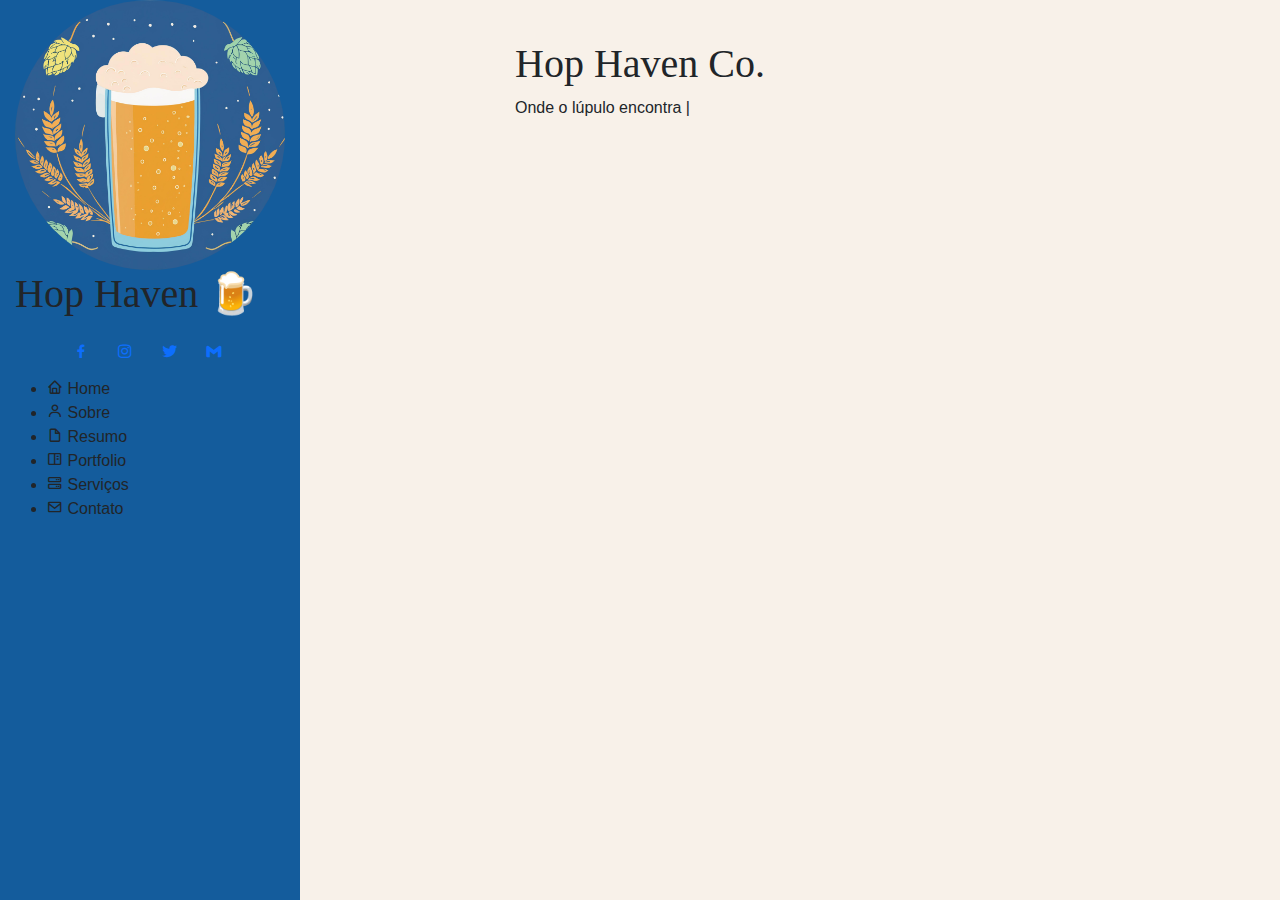
==== index.html @ d839ca3f "add main" ====
<!DOCTYPE html>
<html lang="en">
<head>
    <meta charset="UTF-8">
    <meta name="viewport" content="width=device-width, initial-scale=1.0">

    <link rel="stylesheet" href="css/style.css">

        
    <link rel="stylesheet" href="bootstrap/aos/aos.css">
    <link rel="stylesheet" href="bootstrap/bootstrap/css/bootstrap.min.css">
    <link rel="stylesheet" href="bootstrap/bootstrap-icons/bootstrap-icons.css">
    <link rel="stylesheet" href="bootstrap/aos/aos.css">
    <link rel="stylesheet" href="bootstrap/boxicons/css/boxicons.min.css">
    <link rel="stylesheet" href="bootstrap/glightbox/css/glightbox.min.css">
    <link rel="stylesheet" href="bootstrap/swiper/swiper-bundle.min.css">

    <link rel="stylesheet" href="https://cdn.jsdelivr.net/npm/bootstrap-icons@1.11.3/font/bootstrap-icons.min.css">
    <link rel="stylesheet" href="css/style.css">

    <title>Hop Haven</title>
    
</head>
<body>

    <ul>
        <i class="bi bi-list mobile-nav-toggle d-x1-none"></i>
    </ul>

    <header id="header">
        <div class="d-flex flex-column">
            <div class="profile">
                <a href="#home">
                    <img class="img-fluid rounded-circle" src="img/logo2.jpg" alt="Meu logo">
                </a>
                
                <h1 class="title"> <!-- <a href="index.html"></a> -->
                        Hop Haven 🍺
                </h1>

                <div class="social-links mt-3 text-center">

                    <a class="#" href="" class="facebook" target="_blank">
                        <i class="bx bxl-facebook"></i>
                    </a>
                    
                    <a class="#" href="" class="instagram" target="_blank">
                        <i class="bx bxl-instagram"></i>
                    </a>

                    <a class="#" href="" class="twitter" target="_blank">
                        <i class="bx bxl-twitter"></i>
                    </a>
                    
                    <a class="#" href="" class="linkedin" target="_blank">
                        <i class="bx bxl-gmail"></i>
                    </a>
                </div>
            </div>

            <div  id="navbar" class="nav-menu navbar">
                <ul>
                    <li>
                        <a href="#home" class="nav-link scrollto active">
                            <i class="bx bx-home"></i>
                            <span>Home</span>
                        </a>
                    </li>

                    <li>
                        <a href="#about" class="nav-link scrollto">
                            <i class="bx bx-user"></i>
                            <span>Sobre</span>
                        </a>
                    </li>

                    <li>
                        <a href="#resumo" class="nav-link scrollto">
                            <i class="bx bx-file-blank"></i>
                            <span>Resumo</span>
                        </a>
                    </li>

                    <li>
                        <a href="portfolio" class="nav-link scrollto">
                            <i class="bx bx-book-content"></i>
                            <span>Portfolio</span>
                        </a>
                    </li>

                    
                    <li>
                        <a href="#services" class="nav-link scrollto">
                            <i class="bx bx-server"></i>
                            <span>Serviços</span>
                        </a>
                    </li>

                    <li>
                        <a href="#contact" class="nav-link scrollto">
                            <i class="bx bx-envelope"></i>
                            <span>Contato</span>
                        </a>
                    </li>
                </ul>
            </div>
        </div>
    </header> 

    <section id="hero" class="d-flex flex-column justify-content-center align-items-center">
        <div class="hero-container" data-aos="fade-ind">
            <h1> Hop Haven Co. </h1>
            <p> Onde o lúpulo encontra 
                <span class="typed" data-typed-items="seu santuário.">

                </span>
            </p>
        </div>
    </section>

    <main id="main">

    </main>

    <footer id="footer">

    </footer>

    <!-- End Header -->

       <!--  <p class="">Bem-vindo à Hop Haven Co.!

            Somos apaixonados por cerveja e pelo mundo do lúpulo. Na HopHaven, dedicamos nossos esforços a criar um santuário para os amantes da cerveja, um lugar onde a arte da fabricação de cerveja se encontra com a paixão pela qualidade e sabor.
            
            Em nossa jornada, buscamos incessantemente a excelência, desde a seleção dos melhores lúpulos até a cuidadosa elaboração de cada lote de cerveja. Nosso compromisso com a qualidade é refletido em cada gole de nossas cervejas artesanais.
            
            Na HopHave, não somos apenas uma cervejaria; somos uma comunidade de entusiastas que compartilham a mesma visão: criar experiências sensoriais únicas através de sabores ricos e nuances complexas.
            
            Junte-se a nós nesta jornada cervejeira e descubra um refúgio onde a qualidade é nossa prioridade, a paixão é nossa força motriz e o lúpulo é rei.
            
            HopHaven Co. - Onde o lúpulo encontra seu santuário.
        </p>
 -->
    
</body>

<script src="bootstrap/aos/aos.js"></script>
<script src="bootstrap/bootstrap/js/bootstrap.bundle.min.js"></script>
<script src="bootstrap/glightbox/js/glightbox.min.js"></script>
<script src="bootstrap/isotope-layout/isotope.pkgd.min.js"></script>
<script src="bootstrap/purecounter/purecounter_vanilla.js"></script>
<script src="bootstrap/swiper/swiper-bundle.min.js"></script>
<script src="bootstrap/typed.js/typed.umd.js"></script>

<script src="js/main.js"></script>

</html>
---- css/style.css ----
:root{
    --menunav: #145c9c;
    --color1: #eb9f2d;
    --color2: #ebc570;
    --color4: #6e999f;
    --color5: #98cec3;
    --text-light: #f8f1e9;
}

body {
    font-family: Arial, Helvetica, sans-serif;
    background-color: var(--text-light);
}

a {
    text-decoration: none;
}

a:hover {
    color: var(t);
    text-decoration: none;
    
}

h1, h2, h3, h4 {
    font-family: 'Times New Roman', Times, serif;
}

#header{
    position: fixed;
    top: 0;
    left: 0;
    bottom: 0;
    width: 300px;
    transition: all ease-in-out 0.5s;
    /* z-index: ; */
    padding: 0 15px;
    background-color: var(--menunav);
    overflow-y: auto;
}

#header .perfil img {
    margin: 15px auto;
    display: block;
    width: 120px;
    border: 2px solid var(--borda-clara);
    box-shadow: 0px 0px 10px 0px var(--sombra-clara); /* sombra */
}
#header .perfil h1 {
    font-size: 24px;
    margin: 25px;
    padding: 0;
    font-weight: 600;
    text-align: center;
    /* font-family: ; */
}
/* Caso coloquem Link no H1 */
#header .profile h1 a, 
#header .profile h1 a:hover {
    /* color: ;
    text-decoration: none; */
}
.profile .social-links i {
    font-size: 18px;
    display: inline-block;
    background: transparent;
    color: var(--texto-claro);
    line-height: 1;
    padding: 8px 0;
    margin-right: 5px;
    border-radius: 50%;
    text-align: center;
    width: 35px;
    height: 35px;
    transition: 0.3s;
    box-shadow: 0px 0px 5px 0px var(--sombra-clara); /* sombra */
}
.profile .social-links a:hover,
.social-links i:hover {
    font-size: 18px;
    display: inline-block;
    background: white;
    color: black;
    margin-right: 5px;
    border-radius: 50%;
    width: 35px;
    height: 35px;
    box-shadow: 0px 0px 5px 0px var(--sombra-clara); /* sombra */
}
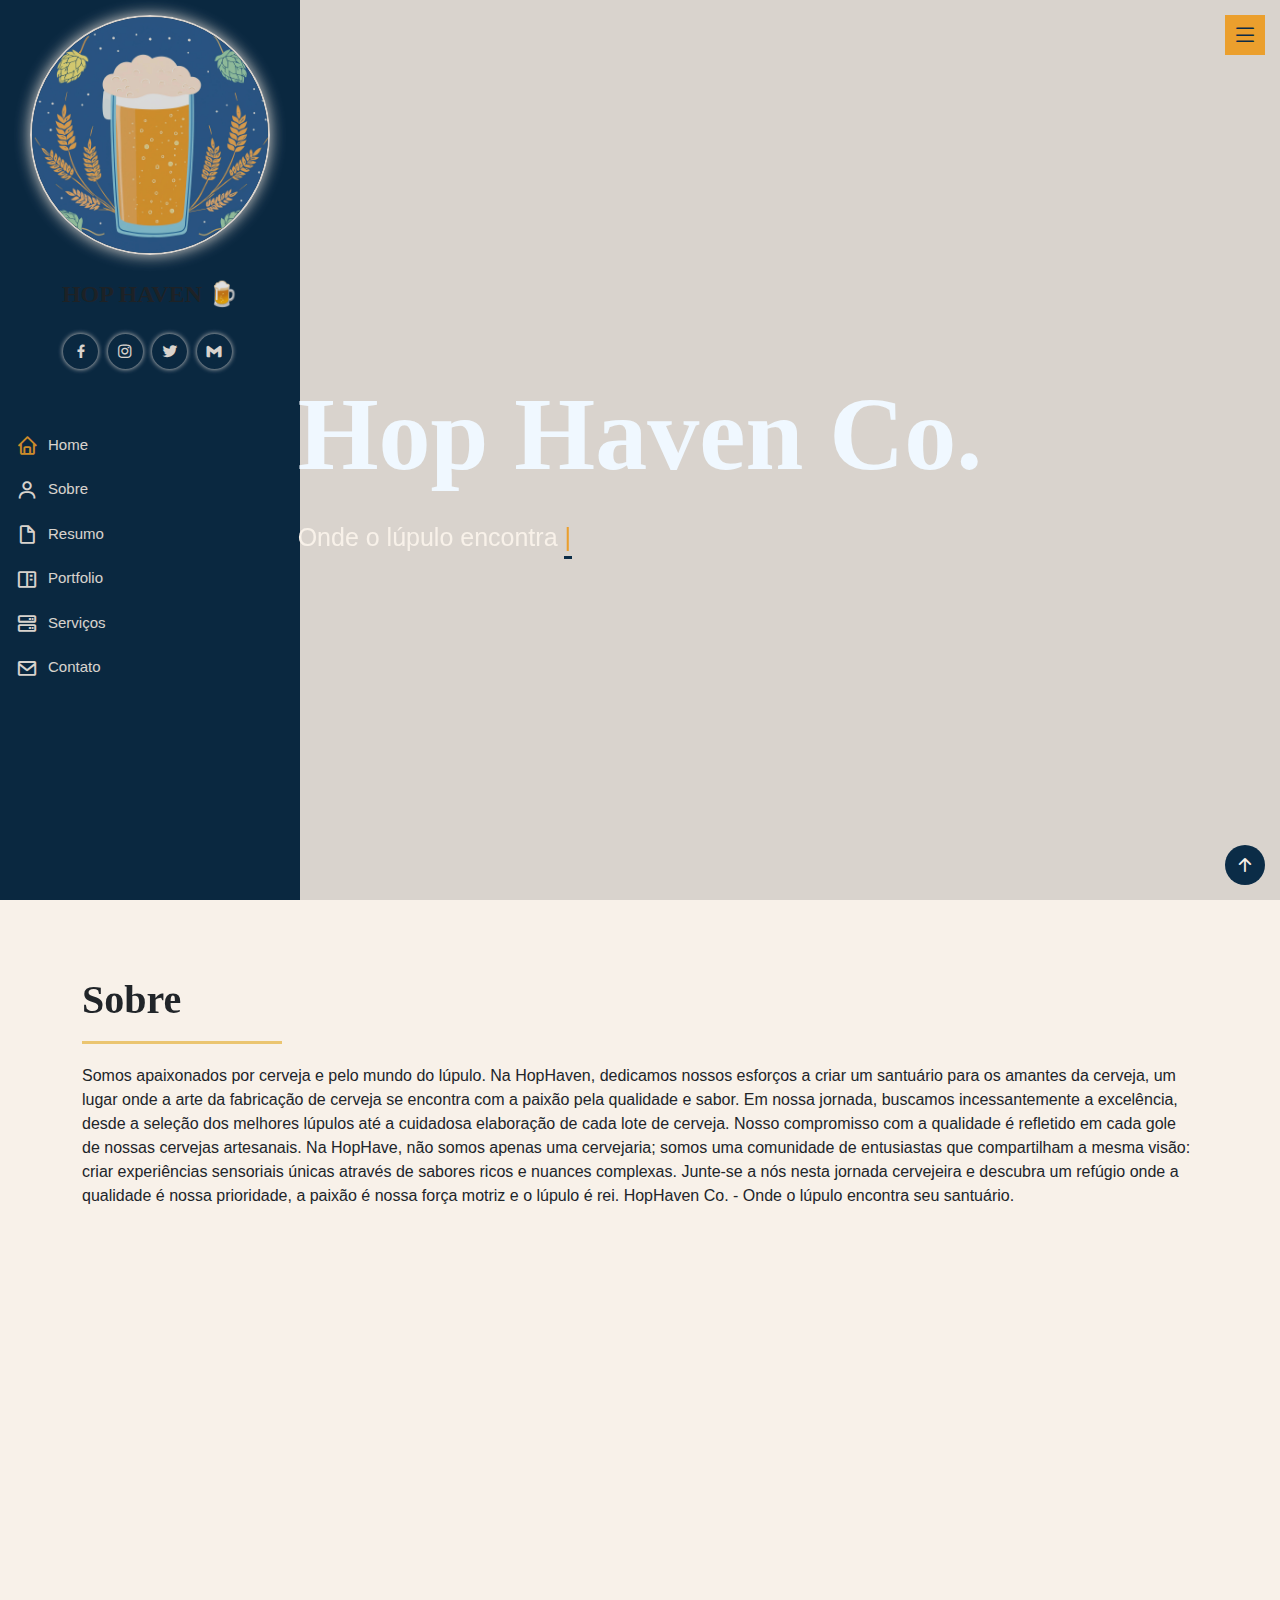
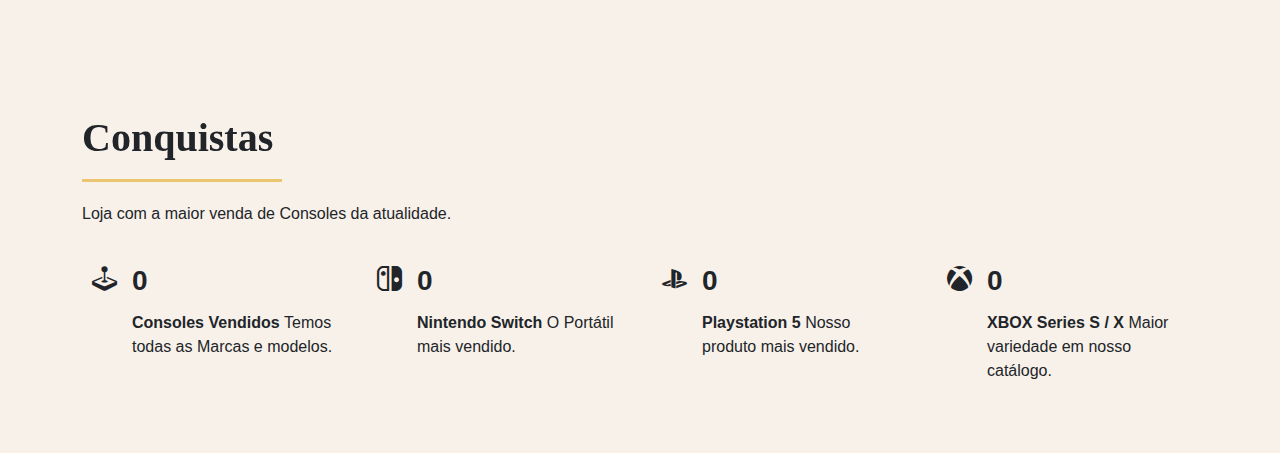
==== commit 51ba5e9a: "section count" ====
--- a/index.html
+++ b/index.html
@@ -1,12 +1,13 @@
 <!DOCTYPE html>
 <html lang="en">
+
 <head>
     <meta charset="UTF-8">
     <meta name="viewport" content="width=device-width, initial-scale=1.0">
 
     <link rel="stylesheet" href="css/style.css">
 
-        
+
     <link rel="stylesheet" href="bootstrap/aos/aos.css">
     <link rel="stylesheet" href="bootstrap/bootstrap/css/bootstrap.min.css">
     <link rel="stylesheet" href="bootstrap/bootstrap-icons/bootstrap-icons.css">
@@ -19,8 +20,8 @@
     <link rel="stylesheet" href="css/style.css">
 
     <title>Hop Haven</title>
-    
 </head>
+
 <body>
 
     <ul>
@@ -33,9 +34,9 @@
                 <a href="#home">
                     <img class="img-fluid rounded-circle" src="img/logo2.jpg" alt="Meu logo">
                 </a>
-                
-                <h1 class="title"> <!-- <a href="index.html"></a> -->
-                        Hop Haven 🍺
+
+                <h1 class="title"> <a href="index.html"></a>
+                    Hop Haven 🍺
                 </h1>
 
                 <div class="social-links mt-3 text-center">
@@ -43,7 +44,7 @@
                     <a class="#" href="" class="facebook" target="_blank">
                         <i class="bx bxl-facebook"></i>
                     </a>
-                    
+
                     <a class="#" href="" class="instagram" target="_blank">
                         <i class="bx bxl-instagram"></i>
                     </a>
@@ -51,14 +52,14 @@
                     <a class="#" href="" class="twitter" target="_blank">
                         <i class="bx bxl-twitter"></i>
                     </a>
-                    
+
                     <a class="#" href="" class="linkedin" target="_blank">
                         <i class="bx bxl-gmail"></i>
                     </a>
                 </div>
             </div>
 
-            <div  id="navbar" class="nav-menu navbar">
+            <div id="navbar" class="nav-menu navbar">
                 <ul>
                     <li>
                         <a href="#home" class="nav-link scrollto active">
@@ -88,7 +89,7 @@
                         </a>
                     </li>
 
-                    
+
                     <li>
                         <a href="#services" class="nav-link scrollto">
                             <i class="bx bx-server"></i>
@@ -105,12 +106,12 @@
                 </ul>
             </div>
         </div>
-    </header> 
+    </header>
 
     <section id="hero" class="d-flex flex-column justify-content-center align-items-center">
         <div class="hero-container" data-aos="fade-ind">
             <h1> Hop Haven Co. </h1>
-            <p> Onde o lúpulo encontra 
+            <p> Onde o lúpulo encontra
                 <span class="typed" data-typed-items="seu santuário.">
 
                 </span>
@@ -119,39 +120,188 @@
     </section>
 
     <main id="main">
-
+        <section id="about" class="about">
+            <div class="container">
+
+                <div class="section-title">
+                    <h2> Sobre </h2>
+                    <p> Somos apaixonados por cerveja e pelo mundo do lúpulo. Na HopHaven, dedicamos nossos
+                        esforços a
+                        criar um santuário para os amantes da cerveja, um lugar onde a arte da fabricação de
+                        cerveja se
+                        encontra com a paixão pela qualidade e sabor.
+                        Em nossa jornada, buscamos incessantemente a excelência, desde a seleção dos melhores
+                        lúpulos
+                        até a cuidadosa elaboração de cada lote de cerveja. Nosso compromisso com a qualidade é
+                        refletido em cada gole de nossas cervejas artesanais.
+                        Na HopHave, não somos apenas uma cervejaria; somos uma comunidade de entusiastas que
+                        compartilham a mesma visão: criar experiências sensoriais únicas através de sabores
+                        ricos e
+                        nuances complexas.
+                        Junte-se a nós nesta jornada cervejeira e descubra um refúgio onde a qualidade é nossa
+                        prioridade, a paixão é nossa força motriz e o lúpulo é rei.
+                        HopHaven Co. -
+                        Onde o lúpulo encontra seu santuário.
+                    </p>
+                </div>
+
+                <div class="row">
+                    <div class="col-lg-4" data-aos="fade-right">
+                        <img class="img-fluid" src="img/logo1.png" alt="">
+                    </div>
+
+                    <div class="col-lg-8 pt-4 pt-lg-0 content" data-aos="fade-left">
+                        <h3>Fabricação de cerveja de alta qualidade.</h3>
+
+                        <p class="fst-italic">
+                            Loja especializada em vendas de Consoles, Jogos, Video Games e Acessórios.
+                        </p>
+
+                        <div class="row">
+                            <div class="col-lg-6">
+                                <ul>
+                                    <li>
+                                        <i class="bi bi-calendar-date"> </i>
+                                        <strong>Data Inauguração: </strong>
+                                        <span> 16 de Abril de 2024 </span>
+                                    </li>
+
+                                    <li>
+                                        <i class="bi bi-globe"> </i>
+                                        <strong> Site: </strong>
+                                        <span>
+                                            guuhferiani.github.io/ferianistore
+                                        </span>
+                                    </li>
+                                </ul>
+                            </div>
+
+                            <div class="col-lg-6">
+                                <ul>
+                                    <li>
+                                        <i class="bi bi-calendar-date"> </i>
+                                        <strong>Data Inauguração: </strong>
+                                        <span> 16 de Abril de 2024 </span>
+                                    </li>
+
+                                    <li>
+                                        <i class="bi bi-globe"> </i>
+                                        <strong> Site: </strong>
+                                        <span>
+                                            guuhferiani.github.io/ferianistore
+                                        </span>
+                                    </li>
+                                </ul>
+                            </div>
+
+                            <div class="col-lg-6">
+                                <ul>
+                                    <li>
+                                        <i class="bi bi-calendar-date"> </i>
+                                        <strong>Data Inauguração: </strong>
+                                        <span> 16 de Abril de 2024 </span>
+                                    </li>
+
+                                    <li>
+                                        <i class="bi bi-globe"> </i>
+                                        <strong> Site: </strong>
+                                        <span>
+                                            guuhferiani.github.io/ferianistore
+                                        </span>
+                                    </li>
+                                </ul>
+                                <p>Somos a maior loja especializada em Cerveas artesanais</p>
+                            </div>
+                        </div> <!-- Fim row -->
+                    </div>
+                </div> <!-- fim ROW -->
+            </div>
+        </section>
     </main>
 
+    <section id="factor" class="factor">
+        <div class="container">
+            <div class="section-title">
+                <h2>Conquistas</h2>
+                <p> Loja com a maior venda de Consoles da atualidade.</p>
+            </div>
+
+            <div class="row">
+                <div class="col-lg-3 col-md-6 d-md-flex align-items-md-stretch">
+                    <div class="count-box">
+                        <i class="bi bi-joystick"></i>
+
+                        <span class="purecounter" data-purecounter-start="0" data-purecounter-end="4735"
+                            data-purecounter-duration="2"> </span>
+
+                        <p>
+                            <strong> Consoles Vendidos </strong>
+                            Temos todas as Marcas e modelos.
+                        </p>
+                    </div>
+                </div>
+
+                <div class="col-lg-3 col-md-6 d-md-flex align-items-md-stretch">
+                    <div class="count-box">
+                        <i class="bi bi-nintendo-switch"></i>
+                        <span class="purecounter" data-purecounter-start="0" data-purecounter-end="875"
+                            data-purecounter-duration="2"> </span>
+
+                        <p>
+                            <strong> Nintendo Switch </strong>
+                            O Portátil mais vendido.
+                        </p>
+                    </div>
+                </div>
+
+                <div class="col-lg-3 col-md-6 d-md-flex align-items-md-stretch">
+                    <div class="count-box">
+                        <i class="bi bi-playstation"></i>
+                        <span class="purecounter" data-purecounter-start="0" data-purecounter-end="2642"
+                            data-purecounter-duration="2"> </span>
+                        <p>
+                            <strong> Playstation 5 </strong>
+                            Nosso produto mais vendido.
+                        </p>
+                    </div>
+                </div>
+
+                <div class="col-lg-3 col-md-6 d-md-flex align-items-md-stretch">
+                    <div class="count-box">
+                        <i class="bi bi-xbox"></i>
+                        <span class="purecounter" data-purecounter-start="0" data-purecounter-end="5205"
+                            data-purecounter-duration="2"> </span>
+
+                        <p>
+                            <strong> XBOX Series S / X </strong>
+                            Maior variedade em nosso catálogo.
+                        </p>
+                    </div>
+                </div>
+            </div> <!-- fim ROW -->
+        </div>
+    </section>
+
+
+    <a class="back-to-top d-flex align-items-center justify-content-center" href="">
+        <i class="bi bi-arrow-up-short"></i>
+    </a>
+
+
     <footer id="footer">
 
     </footer>
 
-    <!-- End Header -->
-
-       <!--  <p class="">Bem-vindo à Hop Haven Co.!
-
-            Somos apaixonados por cerveja e pelo mundo do lúpulo. Na HopHaven, dedicamos nossos esforços a criar um santuário para os amantes da cerveja, um lugar onde a arte da fabricação de cerveja se encontra com a paixão pela qualidade e sabor.
-            
-            Em nossa jornada, buscamos incessantemente a excelência, desde a seleção dos melhores lúpulos até a cuidadosa elaboração de cada lote de cerveja. Nosso compromisso com a qualidade é refletido em cada gole de nossas cervejas artesanais.
-            
-            Na HopHave, não somos apenas uma cervejaria; somos uma comunidade de entusiastas que compartilham a mesma visão: criar experiências sensoriais únicas através de sabores ricos e nuances complexas.
-            
-            Junte-se a nós nesta jornada cervejeira e descubra um refúgio onde a qualidade é nossa prioridade, a paixão é nossa força motriz e o lúpulo é rei.
-            
-            HopHaven Co. - Onde o lúpulo encontra seu santuário.
-        </p>
- -->
-    
+
+    <script src="bootstrap/aos/aos.js"></script>
+    <script src="bootstrap/bootstrap/js/bootstrap.bundle.min.js"></script>
+    <script src="bootstrap/glightbox/js/glightbox.min.js"></script>
+    <script src="bootstrap/isotope-layout/isotope.pkgd.min.js"></script>
+    <script src="bootstrap/purecounter/purecounter_vanilla.js"></script>
+    <script src="bootstrap/swiper/swiper-bundle.min.js"></script>
+    <script src="bootstrap/typed.js/typed.umd.js"></script>
+
+    <script src="js/main.js"></script>
 </body>
 
-<script src="bootstrap/aos/aos.js"></script>
-<script src="bootstrap/bootstrap/js/bootstrap.bundle.min.js"></script>
-<script src="bootstrap/glightbox/js/glightbox.min.js"></script>
-<script src="bootstrap/isotope-layout/isotope.pkgd.min.js"></script>
-<script src="bootstrap/purecounter/purecounter_vanilla.js"></script>
-<script src="bootstrap/swiper/swiper-bundle.min.js"></script>
-<script src="bootstrap/typed.js/typed.umd.js"></script>
-
-<script src="js/main.js"></script>
-
-</html>
+</html>--- a/css/style.css
+++ b/css/style.css
@@ -1,5 +1,6 @@
 :root{
-    --menunav: #145c9c;
+    --menunav: #0b2c47;
+
     --color1: #eb9f2d;
     --color2: #ebc570;
     --color4: #6e999f;
@@ -7,24 +8,26 @@
     --text-light: #f8f1e9;
 }
 
+/* #1c629a */
+
 body {
     font-family: Arial, Helvetica, sans-serif;
     background-color: var(--text-light);
 }
 
+.title {
+    padding-top: 50px;
+}
+
 a {
     text-decoration: none;
 }
 
-a:hover {
-    color: var(t);
-    text-decoration: none;
-    
-}
 
 h1, h2, h3, h4 {
     font-family: 'Times New Roman', Times, serif;
 }
+
 
 #header{
     position: fixed;
@@ -39,32 +42,36 @@
     overflow-y: auto;
 }
 
-#header .perfil img {
+
+#header .profile img {
     margin: 15px auto;
     display: block;
-    width: 120px;
-    border: 2px solid var(--borda-clara);
-    box-shadow: 0px 0px 10px 0px var(--sombra-clara); /* sombra */
-}
-#header .perfil h1 {
+    width: 15rem;
+    border: 2px solid var(--text-light);
+    box-shadow: 0px 0px 15px 0px var(--text-light); /* sombra */
+}
+#header .profile h1 {
     font-size: 24px;
     margin: 25px;
     padding: 0;
-    font-weight: 600;
+    font-weight: 700;
     text-align: center;
+    text-transform: uppercase;
     /* font-family: ; */
 }
+
 /* Caso coloquem Link no H1 */
 #header .profile h1 a, 
 #header .profile h1 a:hover {
     /* color: ;
     text-decoration: none; */
 }
+
 .profile .social-links i {
     font-size: 18px;
     display: inline-block;
     background: transparent;
-    color: var(--texto-claro);
+    color: var(--text-light);
     line-height: 1;
     padding: 8px 0;
     margin-right: 5px;
@@ -73,7 +80,7 @@
     width: 35px;
     height: 35px;
     transition: 0.3s;
-    box-shadow: 0px 0px 5px 0px var(--sombra-clara); /* sombra */
+    box-shadow: 0px 0px 5px 0px var(--text-light); /* sombra */
 }
 .profile .social-links a:hover,
 .social-links i:hover {
@@ -85,5 +92,286 @@
     border-radius: 50%;
     width: 35px;
     height: 35px;
-    box-shadow: 0px 0px 5px 0px var(--sombra-clara); /* sombra */
+    box-shadow: 0px 0px 5px 0px var(--text-light); /* sombra */
+}
+
+.container,
+.containerl-fluid {
+    padding-left: 30px 0 0 0;
+    padding-right: 30px 0 0 0;
+
+}
+
+/* Menu Desktop */
+
+.nav-menu {
+    margin-top: 50px;
+}
+
+.nav-menu * {
+    padding: 0;
+    margin: 0;
+    list-style: none;
+}
+
+.nav-menu>ul>li {
+    position: relative;
+    white-space: nowrap;
+}
+
+.nav-menu a,
+.nav-menu:focus {
+    display: flex;
+    align-items: center;
+    color: var(--text-light);
+    padding: 7px 1px;
+    margin-bottom: 8px;
+    transform: 0.3s;
+    font-size: 15px;
+}
+
+.nav-menu a i,
+.nav-menu a:focus i {
+    font-size: 22px;
+    padding-right: 10px;
+}
+
+.nav-menu a:hover,
+.nav-menu .active,
+.nav-menu .active:focus,
+.nav-menu li:hover>a {
+    text-decoration: none;
+
+}
+
+
+.nav-menu a:hover i,
+.nav-menu .active i,
+.nav-menu .active:focus i,
+.nav-menu li:hover>a  {
+    color: var(--color1);
+    
+}
+
+
+.mobile-nav-toggle {
+    position: fixed;
+    top: 15px;
+    right: 15px;
+    z-index: 9999;
+    border: 0;
+    font-size: 26px;
+    transition: all 0.4s;
+    background-color: var(--color1);
+    color: var(--menunav);
+    width: 40px;
+    height: 40px;
+    display: inline-flex;
+    justify-content: center;
+    align-items: center;
+    cursor: pointer;
+}
+
+.mobile-nav-active {
+    overflow: hidden;
+}
+
+.mobile-nav-active #header {
+    left: 0;
+}
+
+
+#hero {
+    width: 100%;
+    height: 100vh;
+    background: url("../img/img-capa.jpg") top center;
+    background-size: cover ;
+}
+
+#hero::before {
+    content: "";
+    background: rgba(5, 13, 24, 0.13);
+    position: absolute;
+    top: 0;
+    right: 0;
+    bottom: 0;
+    left: 0;
+    z-index: 1;
+}
+
+
+#hero .hero-container {
+    position: relative;
+    z-index: 2;
+    min-width: 300px;
+}
+
+#hero h1 {
+    margin: 0 0 10px 0;
+    font-size: 104px;
+    font-weight: 700;
+    line-height: 150px;
+    color: aliceblue;
+}
+
+#hero p  {
+    color: var(--text-light);
+    font-size: 25px;
+}
+
+#hero p span {
+    color: var(--color1);
+    padding-bottom: 5px;
+    letter-spacing: 1px;
+    border-bottom: 3px solid var(--menunav );
+}
+
+section {
+    padding: 60px 0;
+    overflow: hidden;
+}
+
+
+.section-title {
+    padding-bottom: 30px;
+}
+
+.section-title h2 {
+    font-size: 40px;
+    font-weight: bold;
+    margin-bottom: 20px;
+    padding-bottom: 20px;
+    position: relative;
+}
+
+.section-title h2::after {
+    content: "";
+    position: absolute;
+    display: block;
+    width: 200px;
+    height: 3px;
+    background: var(--color2);
+    bottom: 0;
+    left: 0;
+}
+
+.section-title p {
+    margin-bottom: 0;
+}
+
+.about .container h3 {
+    font-weight: 700;
+    font-size: 25px;
+    color: var(--color1);
+}
+
+.about .container ul li {
+    margin-bottom: 20px;
+    display: flex;
+    align-items: center;
+}
+
+.about .container ul strong {
+    margin-left: 10px;
+}
+
+.about .container ul i {
+    font-size: 20px;
+    margin-right: 10px;
+    line-height: 0;
+}
+
+.factor .count-box {
+    padding: 10px;
+    width: 100%;
+}
+
+.factor .count-box i {
+    display: block;
+    font-size: 25px;
+    float: left;
+    line-height: 0;
+}
+
+.factor .count-box span {
+    display: block;
+    font-size: 28px;
+    font-weight: 700;
+    line-height: 30px;
+    margin-left: 40px;
+}
+
+.factor .count-box p {
+    padding: 15px 0 0 0;
+    margin: 0 0 0 40px;
+    font-family: Arial, Helvetica, sans-serif;
+}
+
+
+/* btn top */
+
+.back-to-top {
+    position: fixed;
+    visibility: hidden;
+    right: 15px;
+    bottom: 15px;
+    z-index: 9999;
+    width: 40px;
+    height: 40px;
+    border-radius: 50%;
+    background: var(--menunav);
+    transition: all 0.4s;
+}
+
+.back-to-top i {
+    font-size: 28px;
+    color: var(--text-light);
+    line-height: 0;
+}
+
+.back-to-top:hover {
+    background: var(--color4);
+    color: var(--menunav);
+}
+
+.back-to-top {
+    visibility: visible;
+    opacity: 1;
+}
+
+.section-bg {
+    background: var(--menunav);
+    color: var(--text-light);
+}
+
+
+@media (max-width: 1199px) {
+    #header {
+        left: -300px;
+    }
+
+    #main {
+        left: -300px;
+    }
+
+    .container,
+    .container-fluid {
+        padding-left: 12px;
+        padding-right: 12px;
+    }
+
+}
+
+@media (max-width: 1024px) {
+    #hero {
+        background-attachment: fixed ;
+    }
+}
+
+@media (max-width: 1024px) {
+    #hero h1 {
+        font-size: 75px;
+        line-height: 100px;
+
+    }
 }--- a/css/style.css
+++ b/css/style.css
@@ -1,5 +1,6 @@
 :root{
-    --menunav: #145c9c;
+    --menunav: #0b2c47;
+
     --color1: #eb9f2d;
     --color2: #ebc570;
     --color4: #6e999f;
@@ -7,24 +8,26 @@
     --text-light: #f8f1e9;
 }
 
+/* #1c629a */
+
 body {
     font-family: Arial, Helvetica, sans-serif;
     background-color: var(--text-light);
 }
 
+.title {
+    padding-top: 50px;
+}
+
 a {
     text-decoration: none;
 }
 
-a:hover {
-    color: var(t);
-    text-decoration: none;
-    
-}
 
 h1, h2, h3, h4 {
     font-family: 'Times New Roman', Times, serif;
 }
+
 
 #header{
     position: fixed;
@@ -39,32 +42,36 @@
     overflow-y: auto;
 }
 
-#header .perfil img {
+
+#header .profile img {
     margin: 15px auto;
     display: block;
-    width: 120px;
-    border: 2px solid var(--borda-clara);
-    box-shadow: 0px 0px 10px 0px var(--sombra-clara); /* sombra */
-}
-#header .perfil h1 {
+    width: 15rem;
+    border: 2px solid var(--text-light);
+    box-shadow: 0px 0px 15px 0px var(--text-light); /* sombra */
+}
+#header .profile h1 {
     font-size: 24px;
     margin: 25px;
     padding: 0;
-    font-weight: 600;
+    font-weight: 700;
     text-align: center;
+    text-transform: uppercase;
     /* font-family: ; */
 }
+
 /* Caso coloquem Link no H1 */
 #header .profile h1 a, 
 #header .profile h1 a:hover {
     /* color: ;
     text-decoration: none; */
 }
+
 .profile .social-links i {
     font-size: 18px;
     display: inline-block;
     background: transparent;
-    color: var(--texto-claro);
+    color: var(--text-light);
     line-height: 1;
     padding: 8px 0;
     margin-right: 5px;
@@ -73,7 +80,7 @@
     width: 35px;
     height: 35px;
     transition: 0.3s;
-    box-shadow: 0px 0px 5px 0px var(--sombra-clara); /* sombra */
+    box-shadow: 0px 0px 5px 0px var(--text-light); /* sombra */
 }
 .profile .social-links a:hover,
 .social-links i:hover {
@@ -85,5 +92,286 @@
     border-radius: 50%;
     width: 35px;
     height: 35px;
-    box-shadow: 0px 0px 5px 0px var(--sombra-clara); /* sombra */
+    box-shadow: 0px 0px 5px 0px var(--text-light); /* sombra */
+}
+
+.container,
+.containerl-fluid {
+    padding-left: 30px 0 0 0;
+    padding-right: 30px 0 0 0;
+
+}
+
+/* Menu Desktop */
+
+.nav-menu {
+    margin-top: 50px;
+}
+
+.nav-menu * {
+    padding: 0;
+    margin: 0;
+    list-style: none;
+}
+
+.nav-menu>ul>li {
+    position: relative;
+    white-space: nowrap;
+}
+
+.nav-menu a,
+.nav-menu:focus {
+    display: flex;
+    align-items: center;
+    color: var(--text-light);
+    padding: 7px 1px;
+    margin-bottom: 8px;
+    transform: 0.3s;
+    font-size: 15px;
+}
+
+.nav-menu a i,
+.nav-menu a:focus i {
+    font-size: 22px;
+    padding-right: 10px;
+}
+
+.nav-menu a:hover,
+.nav-menu .active,
+.nav-menu .active:focus,
+.nav-menu li:hover>a {
+    text-decoration: none;
+
+}
+
+
+.nav-menu a:hover i,
+.nav-menu .active i,
+.nav-menu .active:focus i,
+.nav-menu li:hover>a  {
+    color: var(--color1);
+    
+}
+
+
+.mobile-nav-toggle {
+    position: fixed;
+    top: 15px;
+    right: 15px;
+    z-index: 9999;
+    border: 0;
+    font-size: 26px;
+    transition: all 0.4s;
+    background-color: var(--color1);
+    color: var(--menunav);
+    width: 40px;
+    height: 40px;
+    display: inline-flex;
+    justify-content: center;
+    align-items: center;
+    cursor: pointer;
+}
+
+.mobile-nav-active {
+    overflow: hidden;
+}
+
+.mobile-nav-active #header {
+    left: 0;
+}
+
+
+#hero {
+    width: 100%;
+    height: 100vh;
+    background: url("../img/img-capa.jpg") top center;
+    background-size: cover ;
+}
+
+#hero::before {
+    content: "";
+    background: rgba(5, 13, 24, 0.13);
+    position: absolute;
+    top: 0;
+    right: 0;
+    bottom: 0;
+    left: 0;
+    z-index: 1;
+}
+
+
+#hero .hero-container {
+    position: relative;
+    z-index: 2;
+    min-width: 300px;
+}
+
+#hero h1 {
+    margin: 0 0 10px 0;
+    font-size: 104px;
+    font-weight: 700;
+    line-height: 150px;
+    color: aliceblue;
+}
+
+#hero p  {
+    color: var(--text-light);
+    font-size: 25px;
+}
+
+#hero p span {
+    color: var(--color1);
+    padding-bottom: 5px;
+    letter-spacing: 1px;
+    border-bottom: 3px solid var(--menunav );
+}
+
+section {
+    padding: 60px 0;
+    overflow: hidden;
+}
+
+
+.section-title {
+    padding-bottom: 30px;
+}
+
+.section-title h2 {
+    font-size: 40px;
+    font-weight: bold;
+    margin-bottom: 20px;
+    padding-bottom: 20px;
+    position: relative;
+}
+
+.section-title h2::after {
+    content: "";
+    position: absolute;
+    display: block;
+    width: 200px;
+    height: 3px;
+    background: var(--color2);
+    bottom: 0;
+    left: 0;
+}
+
+.section-title p {
+    margin-bottom: 0;
+}
+
+.about .container h3 {
+    font-weight: 700;
+    font-size: 25px;
+    color: var(--color1);
+}
+
+.about .container ul li {
+    margin-bottom: 20px;
+    display: flex;
+    align-items: center;
+}
+
+.about .container ul strong {
+    margin-left: 10px;
+}
+
+.about .container ul i {
+    font-size: 20px;
+    margin-right: 10px;
+    line-height: 0;
+}
+
+.factor .count-box {
+    padding: 10px;
+    width: 100%;
+}
+
+.factor .count-box i {
+    display: block;
+    font-size: 25px;
+    float: left;
+    line-height: 0;
+}
+
+.factor .count-box span {
+    display: block;
+    font-size: 28px;
+    font-weight: 700;
+    line-height: 30px;
+    margin-left: 40px;
+}
+
+.factor .count-box p {
+    padding: 15px 0 0 0;
+    margin: 0 0 0 40px;
+    font-family: Arial, Helvetica, sans-serif;
+}
+
+
+/* btn top */
+
+.back-to-top {
+    position: fixed;
+    visibility: hidden;
+    right: 15px;
+    bottom: 15px;
+    z-index: 9999;
+    width: 40px;
+    height: 40px;
+    border-radius: 50%;
+    background: var(--menunav);
+    transition: all 0.4s;
+}
+
+.back-to-top i {
+    font-size: 28px;
+    color: var(--text-light);
+    line-height: 0;
+}
+
+.back-to-top:hover {
+    background: var(--color4);
+    color: var(--menunav);
+}
+
+.back-to-top {
+    visibility: visible;
+    opacity: 1;
+}
+
+.section-bg {
+    background: var(--menunav);
+    color: var(--text-light);
+}
+
+
+@media (max-width: 1199px) {
+    #header {
+        left: -300px;
+    }
+
+    #main {
+        left: -300px;
+    }
+
+    .container,
+    .container-fluid {
+        padding-left: 12px;
+        padding-right: 12px;
+    }
+
+}
+
+@media (max-width: 1024px) {
+    #hero {
+        background-attachment: fixed ;
+    }
+}
+
+@media (max-width: 1024px) {
+    #hero h1 {
+        font-size: 75px;
+        line-height: 100px;
+
+    }
 }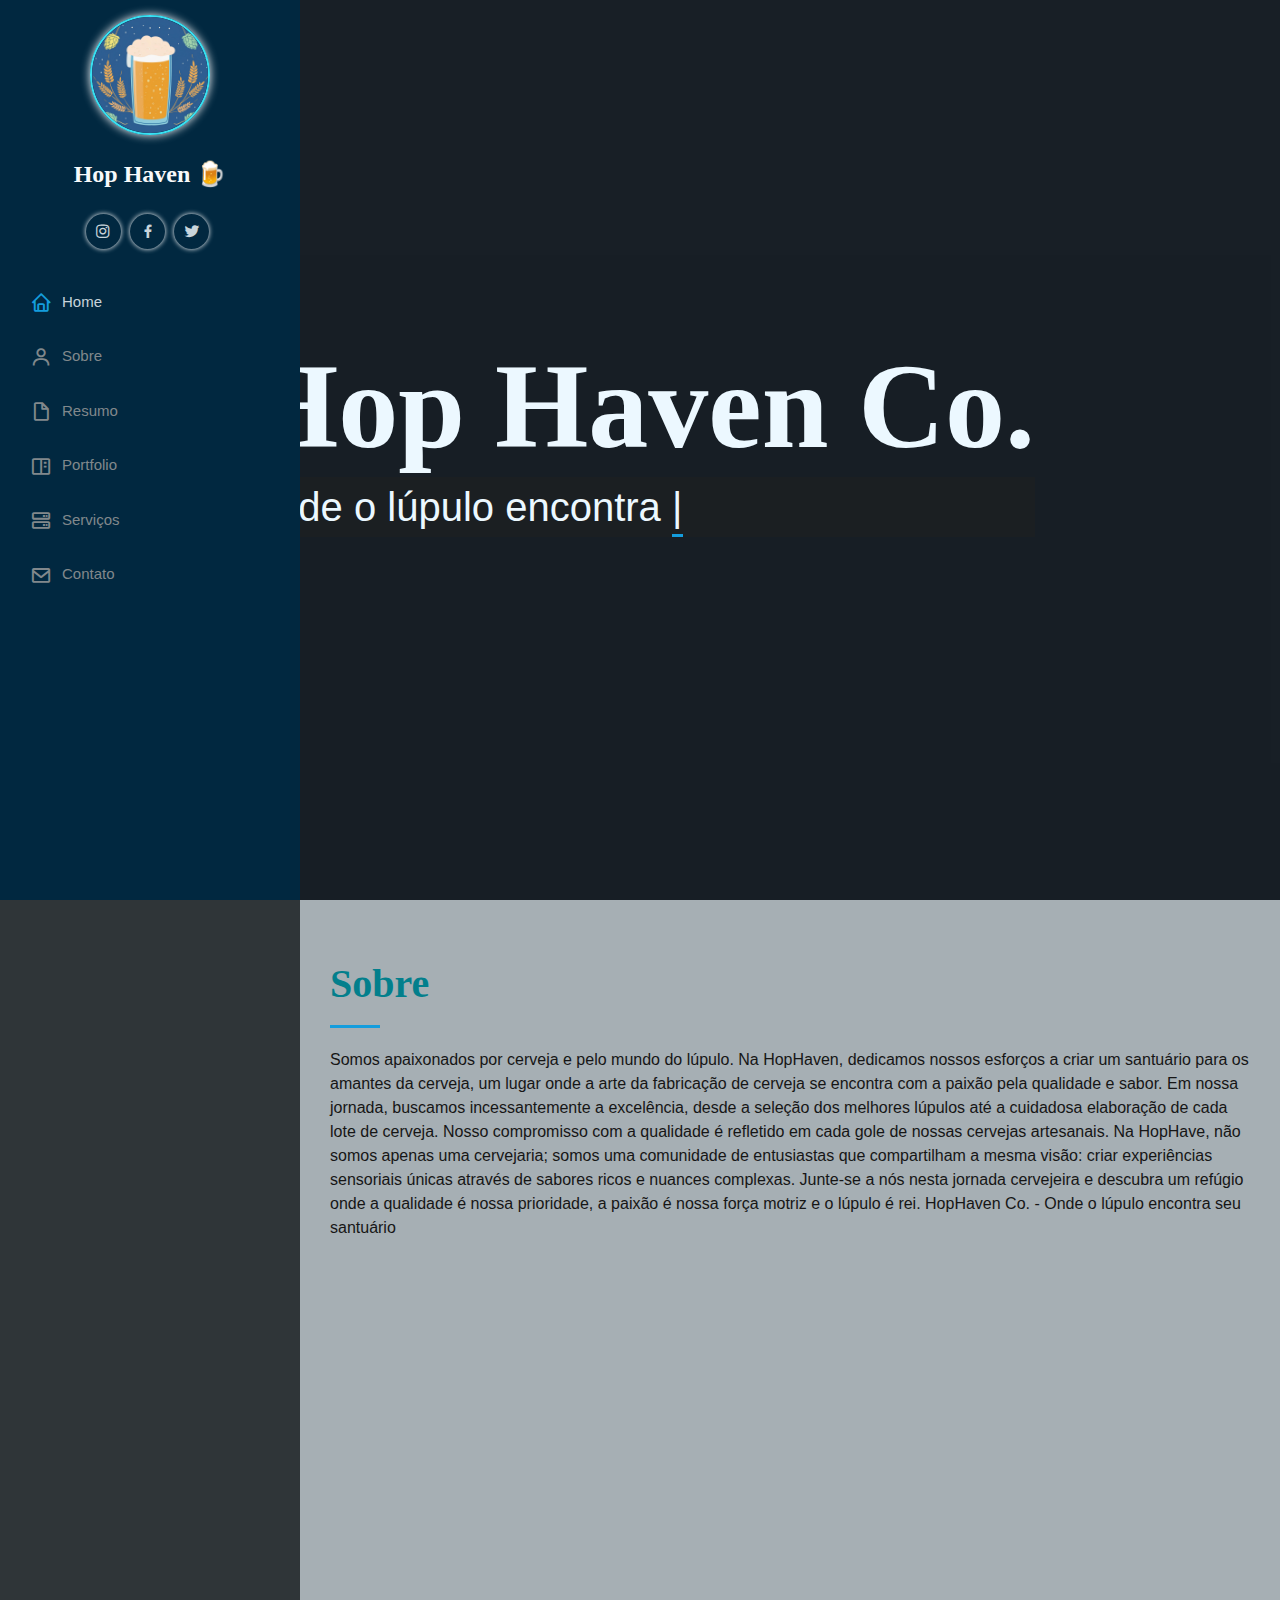
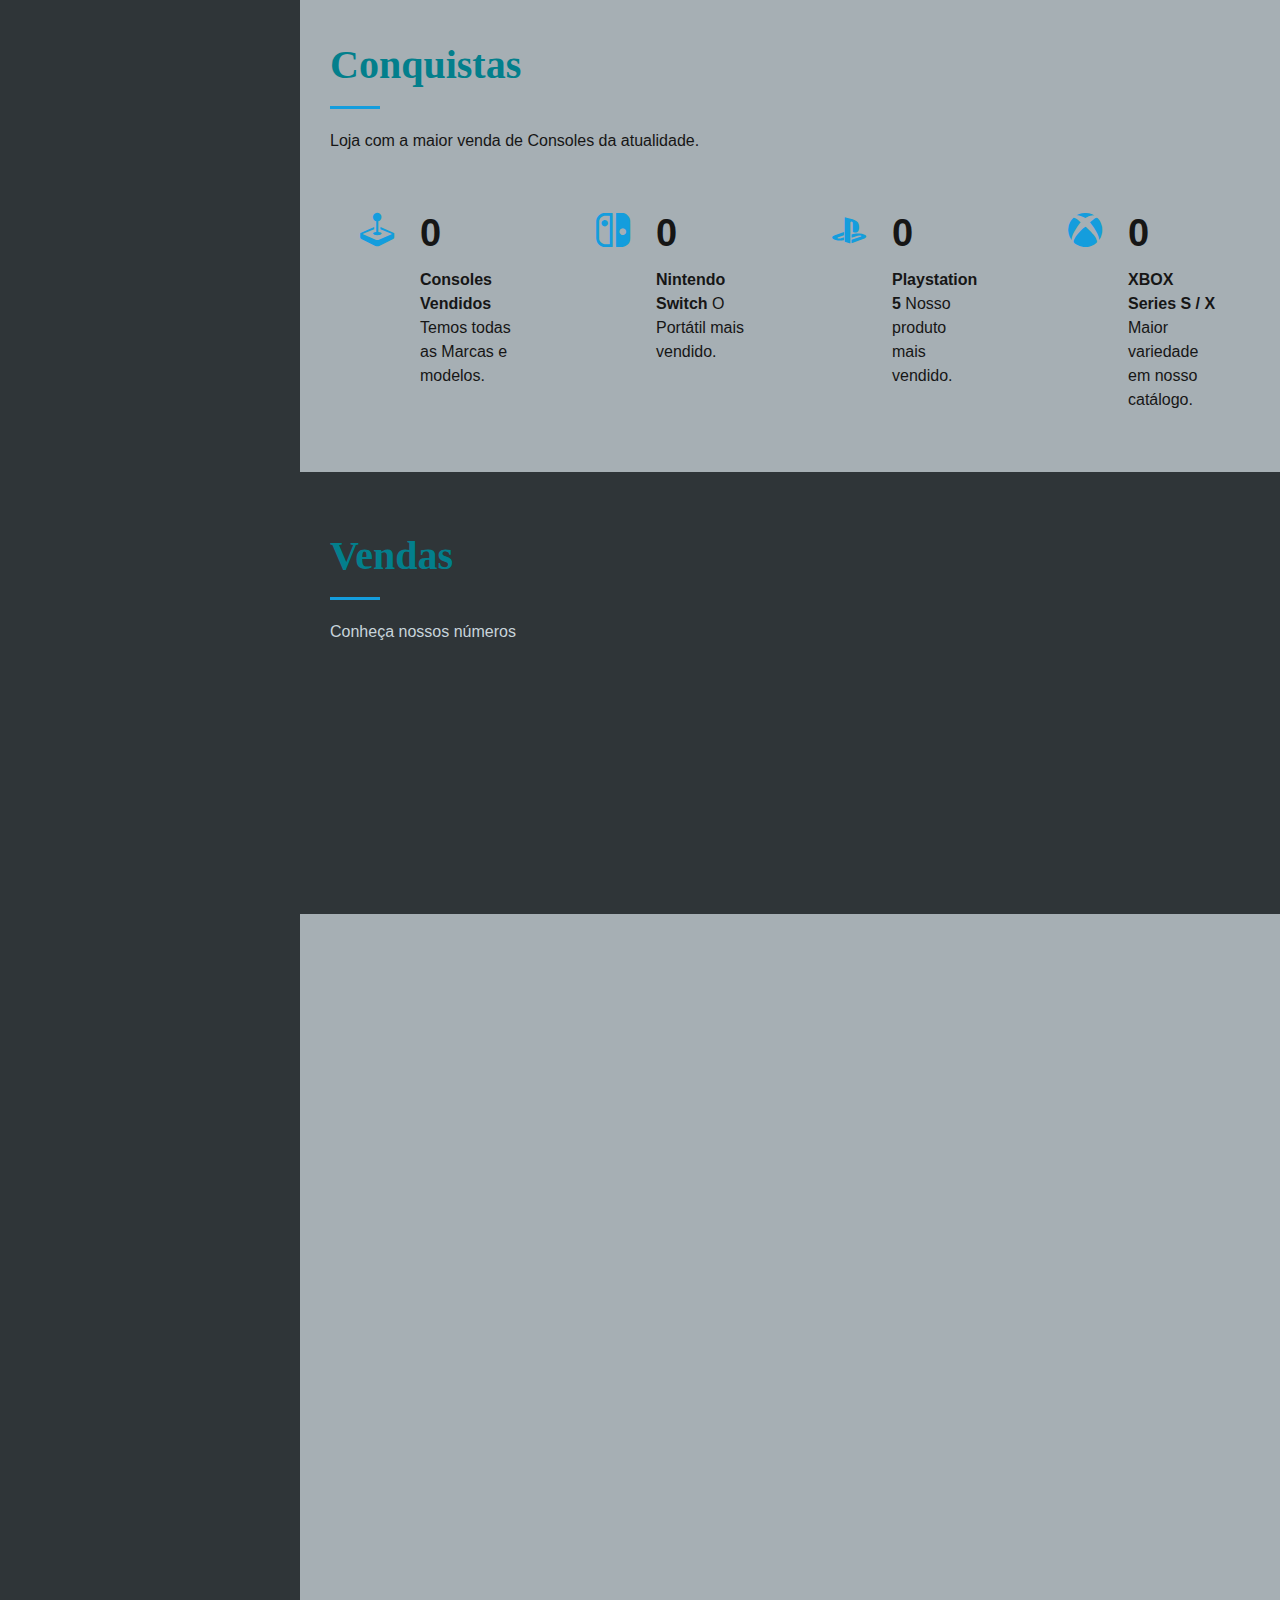
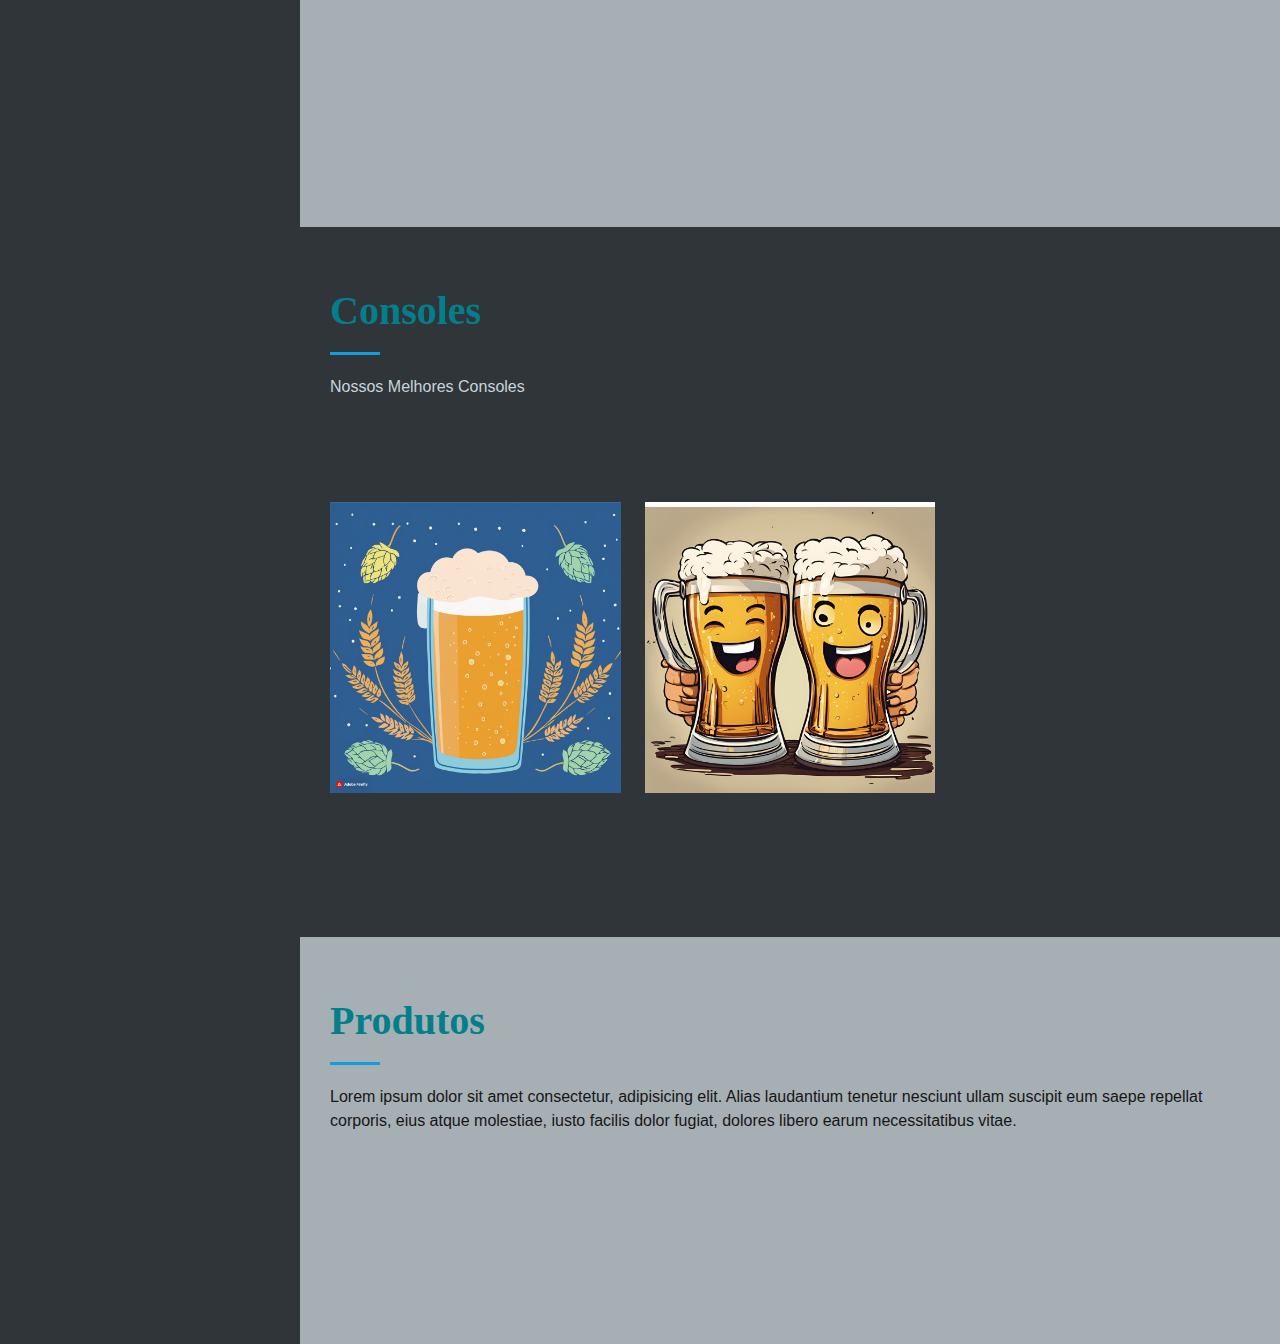
==== commit d4813fdf: "products html and css" ====
--- a/index.html
+++ b/index.html
@@ -1,298 +1,731 @@
 <!DOCTYPE html>
-<html lang="en">
-
-<head>
-    <meta charset="UTF-8">
-    <meta name="viewport" content="width=device-width, initial-scale=1.0">
-
-    <link rel="stylesheet" href="css/style.css">
-
-
-    <link rel="stylesheet" href="bootstrap/aos/aos.css">
-    <link rel="stylesheet" href="bootstrap/bootstrap/css/bootstrap.min.css">
-    <link rel="stylesheet" href="bootstrap/bootstrap-icons/bootstrap-icons.css">
-    <link rel="stylesheet" href="bootstrap/aos/aos.css">
-    <link rel="stylesheet" href="bootstrap/boxicons/css/boxicons.min.css">
-    <link rel="stylesheet" href="bootstrap/glightbox/css/glightbox.min.css">
-    <link rel="stylesheet" href="bootstrap/swiper/swiper-bundle.min.css">
-
-    <link rel="stylesheet" href="https://cdn.jsdelivr.net/npm/bootstrap-icons@1.11.3/font/bootstrap-icons.min.css">
-    <link rel="stylesheet" href="css/style.css">
-
+<html lang="pt-br">
+  <head>
+    <meta charset="UTF-8" />
+    <meta name="viewport" content="width=device-width, initial-scale=1.0" />
     <title>Hop Haven</title>
-</head>
-
-<body>
-
-    <ul>
-        <i class="bi bi-list mobile-nav-toggle d-x1-none"></i>
-    </ul>
-
+   
+    <link rel="stylesheet" href="bootstrap/aos/aos.css" />
+    <link rel="stylesheet" href="bootstrap/bootstrap/css/bootstrap.min.css" />
+    <link
+      rel="stylesheet"
+      href="bootstrap/bootstrap-icons/bootstrap-icons.css"
+    />
+    <link rel="stylesheet" href="bootstrap/boxicons/css/boxicons.min.css" />
+    <link rel="stylesheet" href="bootstrap/glightbox/css/glightbox.min.css" />
+    <link rel="stylesheet" href="bootstrap/swiper/swiper-bundle.min.css" />
+
+    <!-- CSS  -->
+    <link rel="stylesheet" href="css/style.css" />
+  </head>
+
+  <body>
+    <!-- botao para alternar menu mobile -->
+    <i class="bi bi-list mobile-nav-toggle d-xl-none"> </i>
+
+    <!-- Cabeçalho -->
     <header id="header">
-        <div class="d-flex flex-column">
-            <div class="profile">
-                <a href="#home">
-                    <img class="img-fluid rounded-circle" src="img/logo2.jpg" alt="Meu logo">
-                </a>
-
-                <h1 class="title"> <a href="index.html"></a>
-                    Hop Haven 🍺
-                </h1>
-
-                <div class="social-links mt-3 text-center">
-
-                    <a class="#" href="" class="facebook" target="_blank">
-                        <i class="bx bxl-facebook"></i>
-                    </a>
-
-                    <a class="#" href="" class="instagram" target="_blank">
-                        <i class="bx bxl-instagram"></i>
-                    </a>
-
-                    <a class="#" href="" class="twitter" target="_blank">
-                        <i class="bx bxl-twitter"></i>
-                    </a>
-
-                    <a class="#" href="" class="linkedin" target="_blank">
-                        <i class="bx bxl-gmail"></i>
-                    </a>
-                </div>
-            </div>
-
-            <div id="navbar" class="nav-menu navbar">
+      <div class="d-flex flex-column">
+        <div class="profile">
+          <img class="img-fluid rounded-circle" src="img//logo2.jpg" alt="" />
+
+          <h1 class="text-light">Hop Haven 🍺</h1>
+
+          <div class="social-links mt-3 text-center">
+            <a href="#" class="instagram" target="_blank">
+              <i class="bx bxl-instagram"> </i>
+            </a>
+            <a href="#" class="facebook" target="_blank">
+              <i class="bx bxl-facebook"> </i>
+            </a>
+
+            <a href="#" class="twitter" target="_blank">
+              <i class="bx bxl-twitter"> </i>
+            </a>
+          </div>
+        </div>
+
+        <nav id="navbar" class="nav-menu navbar">
+          <ul>
+            <li>
+              <a href="#hero" class="nav-link scrollto active">
+                <i class="bx bx-home"> </i>
+                <span> Home </span>
+              </a>
+            </li>
+
+            <li>
+              <a href="#sobre" class="nav-link scrollto">
+                <i class="bx bx-user"> </i>
+                <span> Sobre </span>
+              </a>
+            </li>
+
+            <li>
+              <a href="#resumo" class="nav-link scrollto">
+                <i class="bx bx-file-blank"> </i>
+                <span> Resumo </span>
+              </a>
+            </li>
+
+            <li>
+              <a href="#portfolio" class="nav-link scrollto">
+                <i class="bx bx-book-content"> </i>
+                <span> Portfolio </span>
+              </a>
+            </li>
+
+            <li>
+              <a href="#servicos" class="nav-link scrollto">
+                <i class="bx bx-server"> </i>
+                <span> Serviços </span>
+              </a>
+            </li>
+
+            <li>
+              <a href="#contato" class="nav-link scrollto">
+                <i class="bx bx-envelope"> </i>
+                <span> Contato </span>
+              </a>
+            </li>
+          </ul>
+        </nav>
+      </div>
+    </header>
+    <!-- fim header -->
+
+    <!-- seção hero -->
+    <section
+      id="hero"
+      class="d-flex flex-column justify-content-center align-items-center"
+    >
+      <div class="hero-container" data-aos="fade-in">
+        <h1>Hop Haven Co.</h1>
+        <p>
+          Onde o lúpulo encontra
+          <span class="typed" data-typed-items="seu santuári "> </span>
+        </p>
+      </div>
+    </section>
+    <!-- fim hero -->
+    <main id="main">
+      <section id="sobre" class="sobre">
+        <div class="container">
+          <div class="section-title">
+            <h2>Sobre</h2>
+            <p>
+              Somos apaixonados por cerveja e pelo mundo do lúpulo. Na HopHaven,
+              dedicamos nossos esforços a criar um santuário para os amantes da
+              cerveja, um lugar onde a arte da fabricação de cerveja se encontra
+              com a paixão pela qualidade e sabor. Em nossa jornada, buscamos
+              incessantemente a excelência, desde a seleção dos melhores lúpulos
+              até a cuidadosa elaboração de cada lote de cerveja. Nosso
+              compromisso com a qualidade é refletido em cada gole de nossas
+              cervejas artesanais. Na HopHave, não somos apenas uma cervejaria;
+              somos uma comunidade de entusiastas que compartilham a mesma
+              visão: criar experiências sensoriais únicas através de sabores
+              ricos e nuances complexas. Junte-se a nós nesta jornada cervejeira
+              e descubra um refúgio onde a qualidade é nossa prioridade, a
+              paixão é nossa força motriz e o lúpulo é rei. HopHaven Co. - Onde
+              o lúpulo encontra seu santuário
+            </p>
+          </div>
+
+          <div class="row">
+            <div class="col-lg-4" data-aos="fade-right">
+              <img class="img-fluid" src="img/img-capa.jpg" alt="" />
+            </div>
+
+            <div class="col-lg-8 pt-4 pt-lg-0 content" data-aos="fade-left">
+              <h3>Venda de Consoles e Video Games.</h3>
+
+              <p class="fst-italic">
+                Loja especializada em vendas de Consoles, Jogos, Video Games e
+                Acessórios.
+              </p>
+
+              <div class="row">
+                <div class="col-lg-6">
+                  <ul>
+                    <li>
+                      <i class="bi bi-calendar-date"> </i>
+                      <strong>Inauguração: </strong>
+                      <span> 16 de Abril de 2024 </span>
+                    </li>
+
+                    <li>
+                      <i class="bi bi-whatsapp"> </i>
+                      <strong>Telefone: </strong>
+                      <span> (11) 9 8765-4321 </span>
+                    </li>
+                  </ul>
+                </div>
+
+                <div class="col-lg-6">
+                  <ul>
+                    <li>
+                      <i class="bi bi-geo-alt-fill"></i>
+                      <!-- <strong>Cidade: </strong> -->
+                      <span> São Paulo </span>
+                    </li>
+
+                    <li>
+                      <i class="bi bi-geo-fill"></i>
+                      <!-- <strong>Endereço: </strong> -->
+                      <span>R: Jaguaré Mirim, 71</span>
+                    </li>
+
+                    <li>
+                      <i class="bi bi-envelope"></i>
+                      <!-- <strong>Data Inauguração: </strong> -->
+                      <span> email@email.com </span>
+                    </li>
+                  </ul>
+                </div>
+              </div>
+              <!-- Fim row -->
+              <p>Somos a maior loja Geek de São Paulo.</p>
+            </div>
+            <!-- Fim content-->
+          </div>
+          <!-- fim ROW -->
+        </div>
+      </section>
+      <!-- fim Sobre -->
+
+      <section id="conquistas" class="conquistas">
+        <div class="container">
+          <div class="section-title">
+            <h2>Conquistas</h2>
+            <p>Loja com a maior venda de Consoles da atualidade.</p>
+          </div>
+
+          <div class="row">
+            <div class="col-lg-3 col-md-6 d-md-flex align-items-md-stretch">
+              <div class="count-box">
+                <i class="bi bi-joystick"></i>
+
+                <span
+                  class="purecounter"
+                  data-purecounter-start="0"
+                  data-purecounter-end="4735"
+                  data-purecounter-duration="2"
+                >
+                </span>
+
+                <p>
+                  <strong> Consoles Vendidos </strong>
+                  Temos todas as Marcas e modelos.
+                </p>
+              </div>
+            </div>
+
+            <div class="col-lg-3 col-md-6 d-md-flex align-items-md-stretch">
+              <div class="count-box" id="nintendo">
+                <i class="bi bi-nintendo-switch"></i>
+
+                <span
+                  class="purecounter"
+                  data-purecounter-start="0"
+                  data-purecounter-end="875"
+                  data-purecounter-duration="2"
+                >
+                </span>
+
+                <p>
+                  <strong> Nintendo Switch </strong>
+                  O Portátil mais vendido.
+                </p>
+              </div>
+            </div>
+
+            <div class="col-lg-3 col-md-6 d-md-flex align-items-md-stretch">
+              <div class="count-box">
+                <i class="bi bi-playstation"></i>
+
+                <span
+                  class="purecounter"
+                  data-purecounter-start="0"
+                  data-purecounter-end="2642"
+                  data-purecounter-duration="2"
+                >
+                </span>
+
+                <p>
+                  <strong> Playstation 5 </strong>
+                  Nosso produto mais vendido.
+                </p>
+              </div>
+            </div>
+
+            <div class="col-lg-3 col-md-6 d-md-flex align-items-md-stretch">
+              <div class="count-box">
+                <i class="bi bi-xbox"></i>
+
+                <span
+                  class="purecounter"
+                  data-purecounter-start="0"
+                  data-purecounter-end="5205"
+                  data-purecounter-duration="2"
+                >
+                </span>
+
+                <p>
+                  <strong> XBOX Series S / X </strong>
+                  Maior variedade em nosso catálogo.
+                </p>
+              </div>
+            </div>
+          </div>
+          <!-- fim ROW -->
+        </div>
+      </section>
+
+      <!-- Habilidades // Skills  -->
+      <section id="skills" class="skills section-bg">
+        <div class="container">
+          <div class="section-title">
+            <h2>Vendas</h2>
+            <p>Conheça nossos números</p>
+          </div>
+
+          <div class="row skills-content">
+            <div class="col-lg-6" data-aos="fade-up">
+              <div class="progress">
+                <span class="skill">
+                  Consoles
+                  <i class="val">85%</i>
+                </span>
+                <div class="progress-bar-bg">
+                  <div
+                    class="progress-bar"
+                    role="progressbar"
+                    aria-valuenow="85"
+                    aria-valuemin="0"
+                    aria-valuemax="100"
+                  ></div>
+                </div>
+              </div>
+
+              <div class="progress">
+                <span class="skill">
+                  Nintendo Switch
+                  <i class="val">35%</i>
+                </span>
+                <div class="progress-bar-bg">
+                  <div
+                    class="progress-bar"
+                    role="progressbar"
+                    aria-valuenow="35"
+                    aria-valuemin="0"
+                    aria-valuemax="100"
+                  ></div>
+                </div>
+              </div>
+
+              <div class="progress">
+                <span class="skill">
+                  Playstation 5
+                  <i class="val">92%</i>
+                </span>
+                <div class="progress-bar-bg">
+                  <div
+                    class="progress-bar"
+                    role="progressbar"
+                    aria-valuenow="92"
+                    aria-valuemin="0"
+                    aria-valuemax="100"
+                  ></div>
+                </div>
+              </div>
+            </div>
+            <!-- fim col-lg-6 -->
+
+            <div class="col-lg-6" data-aos="fade-up" data-aos-delay="100">
+              <div class="progress">
+                <span class="skill">
+                  XBOX Series S
+                  <i class="val">37%</i>
+                </span>
+                <div class="progress-bar-bg">
+                  <div
+                    class="progress-bar"
+                    role="progressbar"
+                    aria-valuenow="37"
+                    aria-valuemin="0"
+                    aria-valuemax="100"
+                  ></div>
+                </div>
+              </div>
+
+              <div class="progress">
+                <span class="skill">
+                  XBOX Series X
+                  <i class="val">50%</i>
+                </span>
+                <div class="progress-bar-bg">
+                  <div
+                    class="progress-bar"
+                    role="progressbar"
+                    aria-valuenow="50"
+                    aria-valuemin="0"
+                    aria-valuemax="100"
+                  ></div>
+                </div>
+              </div>
+
+              <div class="progress">
+                <span class="skill">
+                  Consoles Retro
+                  <i class="val">45%</i>
+                </span>
+                <div class="progress-bar-bg">
+                  <div
+                    class="progress-bar"
+                    role="progressbar"
+                    aria-valuenow="45"
+                    aria-valuemin="0"
+                    aria-valuemax="100"
+                  ></div>
+                </div>
+              </div>
+            </div>
+          </div>
+          <!-- skills-content -->
+        </div>
+      </section>
+
+      <section id="resume" class="resume">
+        <!-- <div class="container">
+          <div class="section-title">
+            <h2>Quem Somos</h2>
+            <p>
+              Lorem ipsum dolor sit amet consectetur adipisicing elit. Magnam
+              vel ad assumenda commodi.
+            </p>
+          </div> -->
+
+          <div class="row">
+            <div class="col-lg-6" data-aos="fade-up">
+              <h3 class="resume-title">Missão</h3>
+              <div class="resume-item pb-0">
+                <h4>Propósito</h4>
+                <p>
+                  <em> Teste italico Lorem ipsum dolor sit amet.</em>
+                </p>
                 <ul>
-                    <li>
-                        <a href="#home" class="nav-link scrollto active">
-                            <i class="bx bx-home"></i>
-                            <span>Home</span>
-                        </a>
-                    </li>
-
-                    <li>
-                        <a href="#about" class="nav-link scrollto">
-                            <i class="bx bx-user"></i>
-                            <span>Sobre</span>
-                        </a>
-                    </li>
-
-                    <li>
-                        <a href="#resumo" class="nav-link scrollto">
-                            <i class="bx bx-file-blank"></i>
-                            <span>Resumo</span>
-                        </a>
-                    </li>
-
-                    <li>
-                        <a href="portfolio" class="nav-link scrollto">
-                            <i class="bx bx-book-content"></i>
-                            <span>Portfolio</span>
-                        </a>
-                    </li>
-
-
-                    <li>
-                        <a href="#services" class="nav-link scrollto">
-                            <i class="bx bx-server"></i>
-                            <span>Serviços</span>
-                        </a>
-                    </li>
-
-                    <li>
-                        <a href="#contact" class="nav-link scrollto">
-                            <i class="bx bx-envelope"></i>
-                            <span>Contato</span>
-                        </a>
-                    </li>
+                  <li>Tópico 1</li>
+                  <li>Tópico 2</li>
                 </ul>
-            </div>
+              </div>
+
+              <h3 class="resume-title">Visão</h3>
+              <div class="resume-item">
+                <h4>Objetivo</h4>
+                <p>
+                  Lorem ipsum dolor, sit amet consectetur adipisicing elit.
+                  Ipsum quos eligendi iure nesciunt vel, placeat perspiciatis
+                  deserunt labore.
+                </p>
+              </div>
+              <div class="resume-item">
+                <h4>Tópico 2</h4>
+                <p>
+                  Lorem ipsum dolor, sit amet consectetur adipisicing elit.
+                  Ipsum quos eligendi iure nesciunt vel, placeat perspiciatis
+                  deserunt labore.
+                </p>
+              </div>
+            </div>
+
+            <div class="col-lg-6" data-aos="fade-up" data-aos-delay="100">
+              <h3 class="resume-title">Valores</h3>
+              <div class="resume-item">
+                <h4>Princípios</h4>
+                <p>
+                  Lorem ipsum dolor sit amet consectetur adipisicing elit. Illo
+                  ea fugit est officia pariatur laboriosam eaque? Voluptatem
+                  optio repellendus nesciunt minima, magni debitis, neque
+                  aspernatur odit, odio commodi minus natus.
+                </p>
+                <ul>
+                  <li>Topico 1</li>
+                  <li>Topico 2</li>
+                  <li>Topico 3</li>
+                  <li>Topico 4</li>
+                  <li>Topico 5</li>
+                </ul>
+              </div>
+              <div class="resume-item">
+                <h4>Princípios</h4>
+                <p>
+                  Lorem ipsum dolor sit amet consectetur adipisicing elit. Illo
+                  ea fugit est officia pariatur laboriosam eaque? Voluptatem
+                  optio repellendus nesciunt minima, magni debitis, neque
+                  aspernatur odit, odio commodi minus natus.
+                </p>
+                <ul>
+                  <li>Topico 1</li>
+                  <li>Topico 2</li>
+                  <li>Topico 3</li>
+                  <li>Topico 4</li>
+                  <li>Topico 5</li>
+                </ul>
+              </div>
+            </div>
+          </div>
+          <!-- fim ROW -->
         </div>
-    </header>
-
-    <section id="hero" class="d-flex flex-column justify-content-center align-items-center">
-        <div class="hero-container" data-aos="fade-ind">
-            <h1> Hop Haven Co. </h1>
-            <p> Onde o lúpulo encontra
-                <span class="typed" data-typed-items="seu santuário.">
-
-                </span>
-            </p>
+      </section>
+      <!-- fim Resume  -->
+
+      <section id="portfolio" class="portfolio section-bg">
+        <div class="container">
+          <div class="section-title">
+            <h2>Consoles</h2>
+            <p>Nossos Melhores Consoles</p>
+          </div>
+          <!-- Filtro -->
+          <div class="row" data-aos="fade-up">
+            <div class="col-lg-12 d-flex justify-content-center">
+              <ul id="portfolio-filters">
+                <li data-filter="*" class="filter-active">Todos</li>
+                <li data-filter=".filter-ps5">Play 5</li>
+                <li data-filter=".filter-xbox">XBOX</li>
+                <li data-filter=".filter-swt">Switch</li>
+              </ul>
+            </div>
+          </div>  
+
+            <div class="row portfolio-container">
+              <div class="col-lg-4 col-md-6 portfolio-item filter-ps5">
+                <div class="portfolio-wrap">
+                  <img class="img-fluid" src="img/logo2.jpg" alt="" />
+                  <div class="portfolio-links">
+                    <a
+                      href="img/portfolio/ps5-2.jpg"
+                      class="portfolio-lightbox"
+                      data-gallery="portfolioGallery"
+                      title=""
+                    >
+                      <i class="bx bx-plus"> </i>
+                    </a>
+                    <a href="detalhes.html" title="Mais informações">
+                      <i class="bx bx-link"> </i>
+                    </a>
+                  </div>
+                </div>
+              </div>
+
+              <div class="col-lg-4 col-md-6 portfolio-item filter-swt">
+                <div class="portfolio-wrap">
+                  <img class="img-fluid" src="img/logo1.png" alt="" />
+                  <div class="portfolio-links">
+                    <a
+                      href="img/portfolio/ps5-2.jpg"
+                      class="portfolio-lightbox"
+                      data-gallery="portfolioGallery"
+                      title=""
+                    >
+                      <i class="bx bx-plus"> </i>
+                    </a>
+                    <a href="detalhes.html" title="Mais informações">
+                      <i class="bx bx-link"> </i>
+                    </a>
+                  </div>
+                </div>
+              </div>
+
+              <div class="col-lg-4 col-md-6 portfolio-item filter-ps5">
+                <div class="portfolio-wrap">
+                  <img class="img-fluid" src="img/portfolio/ps5-2.jpg" alt="" />
+                  <div class="portfolio-links">
+                    <a
+                      href="img/portfolio/ps5-2.jpg"
+                      class="portfolio-lightbox"
+                      data-gallery="portfolioGallery"
+                      title=""
+                    >
+                      <i class="bx bx-plus"> </i>
+                    </a>
+                    <a href="detalhes.html" title="Mais informações">
+                      <i class="bx bx-link"> </i>
+                    </a>
+                  </div>
+                </div>
+              </div>
+
+              <div class="col-lg-4 col-md-6 portfolio-item filter-xbox">
+                <div class="portfolio-wrap">
+                  <img class="img-fluid" src="img/portfolio/ps5-2.jpg" alt="" />
+                  <div class="portfolio-links">
+                    <a
+                      href="img/portfolio/ps5-2.jpg"
+                      class="portfolio-lightbox"
+                      data-gallery="portfolioGallery"
+                      title=""
+                    >
+                      <i class="bx bx-plus"> </i>
+                    </a>
+                    <a href="detalhes.html" title="Mais informações">
+                      <i class="bx bx-link"> </i>
+                    </a>
+                  </div>
+                </div>
+              </div>
+
+              <div class="col-lg-4 col-md-6 portfolio-item filter-swt">
+                <div class="portfolio-wrap">
+                  <img class="img-fluid" src="img/portfolio/ps5-2.jpg" alt="" />
+                  <div class="portfolio-links">
+                    <a
+                      href="img/portfolio/ps5-2.jpg"
+                      class="portfolio-lightbox"
+                      data-gallery="portfolioGallery"
+                      title=""
+                    >
+                      <i class="bx bx-plus"> </i>
+                    </a>
+                    <a href="detalhes.html" title="Mais informações">
+                      <i class="bx bx-link"> </i>
+                    </a>
+                  </div>
+                </div>
+              </div>
+
+              <div class="col-lg-4 col-md-6 portfolio-item filter-ps5">
+                <div class="portfolio-wrap">
+                  <img class="img-fluid" src="img/portfolio/ps5-2.jpg" alt="" />
+                  <div class="portfolio-links">
+                    <a
+                      href="img/portfolio/ps5-2.jpg"
+                      class="portfolio-lightbox"
+                      data-gallery="portfolioGallery"
+                      title=""
+                    >
+                      <i class="bx bx-plus"> </i>
+                    </a>
+                    <a href="detalhes.html" title="Mais informações">
+                      <i class="bx bx-link"> </i>
+                    </a>
+                  </div>
+                </div>
+              </div>
+
+              <div class="col-lg-4 col-md-6 portfolio-item filter-xbox">
+                <div class="portfolio-wrap">
+                  <img class="img-fluid" src="img/portfolio/ps5-2.jpg" alt="" />
+                  <div class="portfolio-links">
+                    <a
+                      href="img/portfolio/ps5-2.jpg"
+                      class="portfolio-lightbox"
+                      data-gallery="portfolioGallery"
+                      title=""
+                    >
+                      <i class="bx bx-plus"> </i>
+                    </a>
+                    <a href="detalhes.html" title="Mais informações">
+                      <i class="bx bx-link"> </i>
+                    </a>
+                  </div>
+                </div>
+              </div>
+
+              <div class="col-lg-4 col-md-6 portfolio-item filter-xbox">
+                <div class="portfolio-wrap">
+                  <img class="img-fluid" src="img/portfolio/ps5-2.jpg" alt="" />
+                  <div class="portfolio-links">
+                    <a
+                      href="img/portfolio/ps5-2.jpg"
+                      class="portfolio-lightbox"
+                      data-gallery="portfolioGallery"
+                      title=""
+                    >
+                      <i class="bx bx-plus"> </i>
+                    </a>
+                    <a href="detalhes.html" title="Mais informações">
+                      <i class="bx bx-link"> </i>
+                    </a>
+                  </div>
+                </div>
+              </div>
+
+              <div class="col-lg-4 col-md-6 portfolio-item filter-swt">
+                <div class="portfolio-wrap">
+                  <img class="img-fluid" src="img/portfolio/ps5-2.jpg" alt="" />
+                  <div class="portfolio-links">
+                    <a
+                      href="img/portfolio/ps5-2.jpg"
+                      class="portfolio-lightbox"
+                      data-gallery="portfolioGallery"
+                      title=""
+                    >
+                      <i class="bx bx-plus"> </i>
+                    </a>
+                    <a href="detalhes.html" title="Mais informações">
+                      <i class="bx bx-link"> </i>
+                    </a>
+                  </div>
+                </div>
+              </div>
+            </div>
+            <!-- Fim portfolio-container -->
+          </div>
+      </section>
+
+      <section id="services" class="services">
+        <div class="container">
+          <div class="section-title">
+            <h2>Produtos</h2>
+            <p>Lorem ipsum dolor sit amet consectetur, adipisicing elit. Alias laudantium tenetur nesciunt ullam suscipit eum saepe repellat corporis, 
+              eius atque molestiae, iusto facilis dolor fugiat, dolores libero earum necessitatibus vitae.</p>
+          </div>
+          
+          <div class="row">
+            <div class="col-lg-4 col-md-6 icon-box" data-aos="fade-up">
+              <div class="icon">
+                <i class="bi bi-instagram"></i>
+              </div>
+              <h4 class="title"> Cervejas  🍺</h4>
+              <p>Lorem ipsum dolor sit amet consectetur adipisicing elit.</p>
+            </div>
+
+            <div class="col-lg-4 col-md-6 icon-box" data-aos="fade-up">
+              <div class="icon">
+                <i class="bi bi-instagram"></i>
+              </div>
+              <h4 class="title"> Cervejas  🍺</h4>
+              <p>Lorem ipsum dolor sit amet consectetur adipisicing elit.</p>
+            </div>
+            
+
+            <div class="col-lg-4 col-md-6 icon-box" data-aos="fade-up">
+              <div class="icon">
+                <i class="bi bi-instagram"></i>
+              </div>
+              <h4 class="title"> Cervejas  🍺</h4>
+              <p>Lorem ipsum dolor sit amet consectetur adipisicing elit.</p>
+            </div>
+            
+
+          </div>
         </div>
-    </section>
-
-    <main id="main">
-        <section id="about" class="about">
-            <div class="container">
-
-                <div class="section-title">
-                    <h2> Sobre </h2>
-                    <p> Somos apaixonados por cerveja e pelo mundo do lúpulo. Na HopHaven, dedicamos nossos
-                        esforços a
-                        criar um santuário para os amantes da cerveja, um lugar onde a arte da fabricação de
-                        cerveja se
-                        encontra com a paixão pela qualidade e sabor.
-                        Em nossa jornada, buscamos incessantemente a excelência, desde a seleção dos melhores
-                        lúpulos
-                        até a cuidadosa elaboração de cada lote de cerveja. Nosso compromisso com a qualidade é
-                        refletido em cada gole de nossas cervejas artesanais.
-                        Na HopHave, não somos apenas uma cervejaria; somos uma comunidade de entusiastas que
-                        compartilham a mesma visão: criar experiências sensoriais únicas através de sabores
-                        ricos e
-                        nuances complexas.
-                        Junte-se a nós nesta jornada cervejeira e descubra um refúgio onde a qualidade é nossa
-                        prioridade, a paixão é nossa força motriz e o lúpulo é rei.
-                        HopHaven Co. -
-                        Onde o lúpulo encontra seu santuário.
-                    </p>
-                </div>
-
-                <div class="row">
-                    <div class="col-lg-4" data-aos="fade-right">
-                        <img class="img-fluid" src="img/logo1.png" alt="">
-                    </div>
-
-                    <div class="col-lg-8 pt-4 pt-lg-0 content" data-aos="fade-left">
-                        <h3>Fabricação de cerveja de alta qualidade.</h3>
-
-                        <p class="fst-italic">
-                            Loja especializada em vendas de Consoles, Jogos, Video Games e Acessórios.
-                        </p>
-
-                        <div class="row">
-                            <div class="col-lg-6">
-                                <ul>
-                                    <li>
-                                        <i class="bi bi-calendar-date"> </i>
-                                        <strong>Data Inauguração: </strong>
-                                        <span> 16 de Abril de 2024 </span>
-                                    </li>
-
-                                    <li>
-                                        <i class="bi bi-globe"> </i>
-                                        <strong> Site: </strong>
-                                        <span>
-                                            guuhferiani.github.io/ferianistore
-                                        </span>
-                                    </li>
-                                </ul>
-                            </div>
-
-                            <div class="col-lg-6">
-                                <ul>
-                                    <li>
-                                        <i class="bi bi-calendar-date"> </i>
-                                        <strong>Data Inauguração: </strong>
-                                        <span> 16 de Abril de 2024 </span>
-                                    </li>
-
-                                    <li>
-                                        <i class="bi bi-globe"> </i>
-                                        <strong> Site: </strong>
-                                        <span>
-                                            guuhferiani.github.io/ferianistore
-                                        </span>
-                                    </li>
-                                </ul>
-                            </div>
-
-                            <div class="col-lg-6">
-                                <ul>
-                                    <li>
-                                        <i class="bi bi-calendar-date"> </i>
-                                        <strong>Data Inauguração: </strong>
-                                        <span> 16 de Abril de 2024 </span>
-                                    </li>
-
-                                    <li>
-                                        <i class="bi bi-globe"> </i>
-                                        <strong> Site: </strong>
-                                        <span>
-                                            guuhferiani.github.io/ferianistore
-                                        </span>
-                                    </li>
-                                </ul>
-                                <p>Somos a maior loja especializada em Cerveas artesanais</p>
-                            </div>
-                        </div> <!-- Fim row -->
-                    </div>
-                </div> <!-- fim ROW -->
-            </div>
-        </section>
+      </section>
     </main>
-
-    <section id="factor" class="factor">
-        <div class="container">
-            <div class="section-title">
-                <h2>Conquistas</h2>
-                <p> Loja com a maior venda de Consoles da atualidade.</p>
-            </div>
-
-            <div class="row">
-                <div class="col-lg-3 col-md-6 d-md-flex align-items-md-stretch">
-                    <div class="count-box">
-                        <i class="bi bi-joystick"></i>
-
-                        <span class="purecounter" data-purecounter-start="0" data-purecounter-end="4735"
-                            data-purecounter-duration="2"> </span>
-
-                        <p>
-                            <strong> Consoles Vendidos </strong>
-                            Temos todas as Marcas e modelos.
-                        </p>
-                    </div>
-                </div>
-
-                <div class="col-lg-3 col-md-6 d-md-flex align-items-md-stretch">
-                    <div class="count-box">
-                        <i class="bi bi-nintendo-switch"></i>
-                        <span class="purecounter" data-purecounter-start="0" data-purecounter-end="875"
-                            data-purecounter-duration="2"> </span>
-
-                        <p>
-                            <strong> Nintendo Switch </strong>
-                            O Portátil mais vendido.
-                        </p>
-                    </div>
-                </div>
-
-                <div class="col-lg-3 col-md-6 d-md-flex align-items-md-stretch">
-                    <div class="count-box">
-                        <i class="bi bi-playstation"></i>
-                        <span class="purecounter" data-purecounter-start="0" data-purecounter-end="2642"
-                            data-purecounter-duration="2"> </span>
-                        <p>
-                            <strong> Playstation 5 </strong>
-                            Nosso produto mais vendido.
-                        </p>
-                    </div>
-                </div>
-
-                <div class="col-lg-3 col-md-6 d-md-flex align-items-md-stretch">
-                    <div class="count-box">
-                        <i class="bi bi-xbox"></i>
-                        <span class="purecounter" data-purecounter-start="0" data-purecounter-end="5205"
-                            data-purecounter-duration="2"> </span>
-
-                        <p>
-                            <strong> XBOX Series S / X </strong>
-                            Maior variedade em nosso catálogo.
-                        </p>
-                    </div>
-                </div>
-            </div> <!-- fim ROW -->
-        </div>
-    </section>
-
-
-    <a class="back-to-top d-flex align-items-center justify-content-center" href="">
-        <i class="bi bi-arrow-up-short"></i>
+    <!-- fim conteudo Principal -->
+
+    <!-- roda pe -->
+    <footer id="footer"></footer>
+
+    <!-- Botao back-to-top -->
+    <a
+      class="back-to-top d-flex align-items-center justify-content-center"
+      href="#"
+    >
+      <i class="bi bi-arrow-up-short"> </i>
     </a>
 
-
-    <footer id="footer">
-
-    </footer>
-
-
+    <!-- JS Bootstrap -->
     <script src="bootstrap/aos/aos.js"></script>
     <script src="bootstrap/bootstrap/js/bootstrap.bundle.min.js"></script>
     <script src="bootstrap/glightbox/js/glightbox.min.js"></script>
@@ -300,8 +733,9 @@
     <script src="bootstrap/purecounter/purecounter_vanilla.js"></script>
     <script src="bootstrap/swiper/swiper-bundle.min.js"></script>
     <script src="bootstrap/typed.js/typed.umd.js"></script>
-
+    <script src="bootstrap/waypoints/noframework.waypoints.js"></script>
+
+    <!-- JS Principal -->
     <script src="js/main.js"></script>
-</body>
-
-</html>+  </body>
+</html>
--- a/css/style.css
+++ b/css/style.css
@@ -8,70 +8,115 @@
     --text-light: #f8f1e9;
 }
 
-/* #1c629a */
-
+:root{
+    
+    --fundo-menu-lateral: #012840;
+    --fundo-claro: #a6afb4;
+    --fundo-escuro: #2f3538;
+
+    --borda-clara: #38E0F2;
+    --borda-escura: #037F8C;
+
+    --texto-escuro: #161616;
+    --texto-claro: #c8d4db;
+    --texto-branco: #ecf8ff;
+    --texto-hover: #218591;
+    --texto-opaco: #81888c;
+
+    --cor-detalhes: #149ddd;
+
+    --texto-titulo-claro: #38E0F2;
+    --texto-titulo-escuro: #037F8C;
+
+    --sombra-clara: rgba(255, 255, 255, 1);
+    --sombra-escura: rgba(31, 31, 31, 0.1);
+}
+/* css geral  */
 body {
     font-family: Arial, Helvetica, sans-serif;
-    background-color: var(--text-light);
-}
-
-.title {
-    padding-top: 50px;
-}
-
-a {
+    /* color: #161616; */
+    color: var(--texto-escuro);
+    background: var(--fundo-escuro);
+}
+a{
+    color: var(--texto-escuro);
     text-decoration: none;
 }
-
-
-h1, h2, h3, h4 {
+a:hover {
+    color: var(--texto-hover);
+    text-decoration: none; /* retirar underline */
+}
+h1, h2, h3, h4, h5, h6 {
     font-family: 'Times New Roman', Times, serif;
 }
 
-
-#header{
+/* Botão back to top = Scroll */
+.back-to-top {
+    position: fixed;
+    visibility: hidden;
+    opacity: 0;
+    right: 15px;
+    bottom: 15px;
+    z-index: 9999;
+    width: 40px;
+    height: 40px;
+    border-radius: 50%;
+    background: var(--cor-detalhes);
+    transition: all 0.4s;
+}
+.back-to-top i {
+    font-size: 28px;
+    color: var(--texto-branco);
+    line-height: 0;
+
+}
+.back-to-top:hover {
+    background: var(--borda-escura);
+    color: var(--texto-claro);
+}
+.back-to-top.active {
+    visibility: visible;
+    opacity: 1;
+}
+/* cabeçalho */
+#header {
     position: fixed;
     top: 0;
     left: 0;
     bottom: 0;
     width: 300px;
     transition: all ease-in-out 0.5s;
-    /* z-index: ; */
+    z-index: 99; /**/
     padding: 0 15px;
-    background-color: var(--menunav);
-    overflow-y: auto;
-}
-
-
+    background: var(--fundo-menu-lateral);
+    overflow-y: auto; /*transbordar*/ 
+}
 #header .profile img {
     margin: 15px auto;
     display: block;
-    width: 15rem;
-    border: 2px solid var(--text-light);
-    box-shadow: 0px 0px 15px 0px var(--text-light); /* sombra */
+    width: 120px;
+    border: 2px solid var(--borda-clara);
+    box-shadow: 0px 0px 10px 0px var(--sombra-clara); /* sombra */
 }
 #header .profile h1 {
     font-size: 24px;
     margin: 25px;
     padding: 0;
-    font-weight: 700;
+    font-weight: 600;
     text-align: center;
-    text-transform: uppercase;
     /* font-family: ; */
 }
-
-/* Caso coloquem Link no H1 */
-#header .profile h1 a, 
-#header .profile h1 a:hover {
+/* Caso coloquem Link no H1 
+#header .perfil h1 a, 
+#header .perfil h1 a:hover {
     /* color: ;
-    text-decoration: none; */
-}
-
+    text-decoration: none;
+} */
 .profile .social-links i {
     font-size: 18px;
     display: inline-block;
     background: transparent;
-    color: var(--text-light);
+    color: var(--texto-claro);
     line-height: 1;
     padding: 8px 0;
     margin-right: 5px;
@@ -80,7 +125,7 @@
     width: 35px;
     height: 35px;
     transition: 0.3s;
-    box-shadow: 0px 0px 5px 0px var(--text-light); /* sombra */
+    box-shadow: 0px 0px 5px 0px var(--sombra-clara); /* sombra */
 }
 .profile .social-links a:hover,
 .social-links i:hover {
@@ -92,68 +137,63 @@
     border-radius: 50%;
     width: 35px;
     height: 35px;
-    box-shadow: 0px 0px 5px 0px var(--text-light); /* sombra */
+    box-shadow: 0px 0px 5px 0px var(--sombra-clara); /* sombra */
+}
+/* ajuste para o corpo principal */
+#main {
+    margin-left: 300px;
 }
 
 .container,
-.containerl-fluid {
-    padding-left: 30px 0 0 0;
-    padding-right: 30px 0 0 0;
-
-}
-
-/* Menu Desktop */
-
+.container-fluid {
+    padding-left: 30px;
+    padding-right: 30px;
+}
+
+
+/** Menu Desktop **/
 .nav-menu {
-    margin-top: 50px;
-}
-
-.nav-menu * {
+    padding: 30px 0 0 0;
+}
+.nav-menu * { 
     padding: 0;
     margin: 0;
     list-style: none;
 }
-
 .nav-menu>ul>li {
-    position: relative;
+    /* position: relative; */
     white-space: nowrap;
 }
-
+/*revisão*/
 .nav-menu a,
 .nav-menu:focus {
     display: flex;
     align-items: center;
-    color: var(--text-light);
-    padding: 7px 1px;
+    color: var(--texto-opaco);
+    padding: 12px 15px;
     margin-bottom: 8px;
-    transform: 0.3s;
+    transition: 0.3s;
     font-size: 15px;
 }
-
 .nav-menu a i,
 .nav-menu a:focus i {
     font-size: 22px;
     padding-right: 10px;
 }
-
 .nav-menu a:hover,
 .nav-menu .active,
 .nav-menu .active:focus,
 .nav-menu li:hover>a {
     text-decoration: none;
-
-}
-
-
+    color: var(--texto-claro);
+}
 .nav-menu a:hover i,
 .nav-menu .active i,
 .nav-menu .active:focus i,
-.nav-menu li:hover>a  {
-    color: var(--color1);
-    
-}
-
-
+.nav-menu li:hover>a i {
+    color: var(--cor-detalhes);
+}
+/* Menu mobile */
 .mobile-nav-toggle {
     position: fixed;
     top: 15px;
@@ -162,35 +202,33 @@
     border: 0;
     font-size: 26px;
     transition: all 0.4s;
-    background-color: var(--color1);
-    color: var(--menunav);
+    background: var(--cor-detalhes);
+    color: var(--texto-claro);
     width: 40px;
     height: 40px;
+    border-radius: 50%;
+    align-items: center;
+    justify-content: center;
     display: inline-flex;
-    justify-content: center;
-    align-items: center;
     cursor: pointer;
 }
-
 .mobile-nav-active {
     overflow: hidden;
 }
-
 .mobile-nav-active #header {
     left: 0;
 }
 
-
+/* hero */
 #hero {
     width: 100%;
     height: 100vh;
-    background: url("../img/img-capa.jpg") top center;
-    background-size: cover ;
-}
-
+    background: url("../img/img-capa.jpg") bottom;
+    background-size: cover;
+}
 #hero::before {
     content: "";
-    background: rgba(5, 13, 24, 0.13);
+    background: rgba(5, 13, 24, 0.555);
     position: absolute;
     top: 0;
     right: 0;
@@ -198,180 +236,338 @@
     left: 0;
     z-index: 1;
 }
-
-
 #hero .hero-container {
-    position: relative;
+    /* position: relative; */
     z-index: 2;
     min-width: 300px;
 }
-
 #hero h1 {
     margin: 0 0 10px 0;
-    font-size: 104px;
+    font-size: 120px;
     font-weight: 700;
-    line-height: 150px;
-    color: aliceblue;
-}
-
-#hero p  {
-    color: var(--text-light);
-    font-size: 25px;
-}
-
+    line-height: 120px;
+    color: var(--texto-branco);
+}
+#hero p {
+    font-size: 40px;
+    color: var(--texto-branco);
+    background: rgba(31, 31, 31, 0.5);
+}
 #hero p span {
-    color: var(--color1);
+    color: var(--texto-branco);
     padding-bottom: 5px;
     letter-spacing: 1px;
-    border-bottom: 3px solid var(--menunav );
-}
-
+    border-bottom: 3px solid var(--cor-detalhes);
+}
+
+/** Seções Gerais === tag Section ***/
 section {
     padding: 60px 0;
     overflow: hidden;
-}
-
-
-.section-title {
+    background: var(--fundo-claro)
+}
+.section-bg {
+    background: var(--fundo-escuro);
+    color: var(--texto-claro);
+}
+.section-title{
     padding-bottom: 30px;
 }
-
 .section-title h2 {
     font-size: 40px;
     font-weight: bold;
     margin-bottom: 20px;
     padding-bottom: 20px;
+    color: var(--texto-titulo-escuro);
     position: relative;
 }
-
 .section-title h2::after {
     content: "";
     position: absolute;
     display: block;
-    width: 200px;
+    width: 50px;
     height: 3px;
-    background: var(--color2);
+    background: var(--cor-detalhes);
     bottom: 0;
     left: 0;
 }
-
 .section-title p {
     margin-bottom: 0;
 }
-
-.about .container h3 {
+/* Sobre */
+.sobre .content h3 {
     font-weight: 700;
-    font-size: 25px;
-    color: var(--color1);
-}
-
-.about .container ul li {
+    font-size: 26px;
+    color: var(--cor-detalhes); 
+}
+.sobre .content ul {
+    list-style: none;
+    padding: 0;
+}
+.sobre .content ul li {
     margin-bottom: 20px;
     display: flex;
     align-items: center;
 }
-
-.about .container ul strong {
+.sobre .content ul strong {
     margin-left: 10px;
 }
-
-.about .container ul i {
+.sobre .content ul i {
     font-size: 20px;
+    color: var(--cor-detalhes);
     margin-right: 10px;
     line-height: 0;
 }
-
-.factor .count-box {
-    padding: 10px;
+/* Conquistas */
+.conquistas {
+    padding-bottom: 30px;
+}
+.conquistas .count-box{
+    padding: 30px;
     width: 100%;
 }
-
-.factor .count-box i {
+.conquistas .count-box i {
     display: block;
-    font-size: 25px;
+    font-size: 34px;
+    color: var(--cor-detalhes);
     float: left;
     line-height: 0;
 }
-
-.factor .count-box span {
+.conquistas .count-box span {
+    font-size: 38px;
+    line-height: 40px;
     display: block;
+    font-weight: 700;
+    color: var(--texto-escuro);
+    margin-left: 60px;
+}
+.conquistas .count-box p {
+    padding: 15px 0 0 0;
+    margin: 0 0 0 60px;
+    font-family: "Open", sans-serif;
+    color: var(--texto-escuro);
+}
+/* Opcional */
+.conquistas .count-box i:hover {
+    color: var(--texto-branco);
+    transition: 0.4s;
+}
+/*  Skills // Habilidades // Vendas  */
+.skills .progress {
+    height: 60px;
+    display: block;
+    background: none;
+    border-radius: 0;
+}
+.skills .progress .skill {
+    padding: 0;
+    margin: 0 0 5px 0;
+    text-transform: uppercase;
+    display: block;
+    font-weight: 600;
+}
+.skills .progress .skill .val {
+    float: right;
+    font-style: normal;
+}
+.skills .progress-bar-bg {
+    background: var(--fundo-claro);
+    height: 10px;
+}
+.skills .progress-bar {
+    width: 1px;
+    height: 10px;
+    transition: 2s;
+    background: var(--color1);
+}
+/* Resumo */
+.resume .resume-title {
+    font-size: 30px;
+    font-weight: 700;
+    margin-top: 40px;
+    margin-bottom: 25px;
+}
+.resume .resume-item {
+    padding: 0 0 20px 20px;
+    margin-top: -2px;
+    border-left: 2px solid var(--color1);
+    position: relative;
+}
+.resume .resume-item h4 {
+    line-height: 20px;
+    font-size: 20px;
+    font-weight: 600;
+    text-transform: uppercase;
+    font-family: Verdana, Geneva, Tahoma, sans-serif;
+    color: var(--texto-hover);
+    margin-bottom: 10px;
+}
+.resume .resume-item ul {
+    padding-left: 20px;
+}
+.resume .resume-item ul li {
+    padding-bottom: 10px;
+}
+.resume .resume-item::before {
+    content: "";
+    position: absolute;
+    top: 0;
+    left: -9px;
+    width: 16px;
+    height: 16px;
+    border-radius: 50px;
+    background: var(--texto-claro);
+    border: 2px solid var(--cor-detalhes);
+}
+/* Filtros Portfolio */
+.portfolio .portfolio-item {
+    margin-bottom: 30px;
+}
+.portfolio #portfolio-filters {
+    margin: 0 auto 35px auto;
+    list-style: none;
+    text-align: center;
+    background: var(--fundo-claro);
+    border-radius: 10px;
+    padding: 2px 15px;
+}
+.portfolio #portfolio-filters li {
+    cursor: pointer;
+    display: inline-block;
+    padding: 10px 15px 8px 15px;
+    font-size: 16px;
+    line-height: 1;
+    font-weight: 600;
+    text-transform: uppercase;
+    color: var(--texto-escuro);
+    transition: all 0.5s ease-in-out;
+}
+.portfolio #portfolio-filters li:hover,
+.portfolio #portfolio-filters li.filter-active{
+    color: var(--cor-detalhes);
+}
+.portfolio .portfolio-wrap {
+    transition: 0.3s;
+    position: relative;
+    overflow: hidden;
+}
+.portfolio .portfolio-wrap::before{
+    content: "";
+    background: rgba(255, 255, 255, 0.5);
+    position: absolute;
+    top: 0;
+    right: 0;
+    bottom: 0;
+    left: 0;
+    transition: all ease-in-out 0.3s;
+    z-index: 2;
+    opacity: 0;
+}
+.portfolio .portfolio-wrap .portfolio-links {
+    opacity: 1;
+    right: 0;
+    bottom: -60px;
+    left: 0;
+    z-index: 3;
+    position: absolute;
+    transition: all ease-in-out 0.3s;
+    display: flex;
+    justify-content: center;
+}
+
+.portfolio .portfolio-wrap .portfolio-links a {
+    color: var(--texto-escuro);
     font-size: 28px;
-    font-weight: 700;
-    line-height: 30px;
-    margin-left: 40px;
-}
-
-.factor .count-box p {
-    padding: 15px 0 0 0;
-    margin: 0 0 0 40px;
-    font-family: Arial, Helvetica, sans-serif;
-}
-
-
-/* btn top */
-
-.back-to-top {
-    position: fixed;
-    visibility: hidden;
-    right: 15px;
-    bottom: 15px;
-    z-index: 9999;
-    width: 40px;
-    height: 40px;
+    text-align: center;
+    background: var(--texto-hover);
+    transition: 0.3s;
+    width: 50%;
+}
+
+.portfolio .portfolio-wrap .portfolio-links a:hover {
+    background: var(--fundo-escuro);
+}
+
+.portfolio .portfolio-wrap .portfolio-links a+a {
+    border-left: 1px solid var(--fundo-menu-lateral);
+}
+
+.portfolio .portfolio-wrap:hover::before {
+    top: 0;
+    right: 0;
+    left: 0;
+    bottom: 0;
+    opacity: 1;
+}
+
+.portfolio .portfolio-wrap:hover .portfolio-links {
+    opacity: 1;
+    bottom: 0;
+}
+/* end portfolio details */
+
+
+.services .icon-box {
+    margin-bottom: 20px;
+}
+
+.services .icon  {
+    display: flex;
+    float: left;
+    justify-content: center;
+    align-items: center;
+    width: 44px;
+    height: 44px;
+    background: var(--color1);
     border-radius: 50%;
-    background: var(--menunav);
-    transition: all 0.4s;
-}
-
-.back-to-top i {
-    font-size: 28px;
+    transition: 0.5;
+}
+
+.services .icon i {
     color: var(--text-light);
-    line-height: 0;
-}
-
-.back-to-top:hover {
-    background: var(--color4);
-    color: var(--menunav);
-}
-
-.back-to-top {
-    visibility: visible;
-    opacity: 1;
-}
-
-.section-bg {
-    background: var(--menunav);
-    color: var(--text-light);
-}
+    font-size: 18px;
+}
+
+.services .icon-box:hover .icon {
+    background: var(--fundo-claro);
+}
+
+
+
+.services .icon-box:hover .icon i {
+    color: var(--texto-escuro);
+}
+
+
+
+/*  ========  voltar  ========   */
 
 
 @media (max-width: 1199px) {
     #header {
         left: -300px;
     }
-
     #main {
-        left: -300px;
+        margin-left: 0;
     }
-
     .container,
     .container-fluid {
         padding-left: 12px;
         padding-right: 12px;
     }
-
 }
 
 @media (max-width: 1024px) {
     #hero {
-        background-attachment: fixed ;
+        background-attachment: fixed;
     }
 }
-
-@media (max-width: 1024px) {
+@media (max-width: 768px) {
     #hero h1 {
         font-size: 75px;
-        line-height: 100px;
-
+        line-height: 55px;
+    }
+    #hero p {
+        font-size: 25px;
     }
 }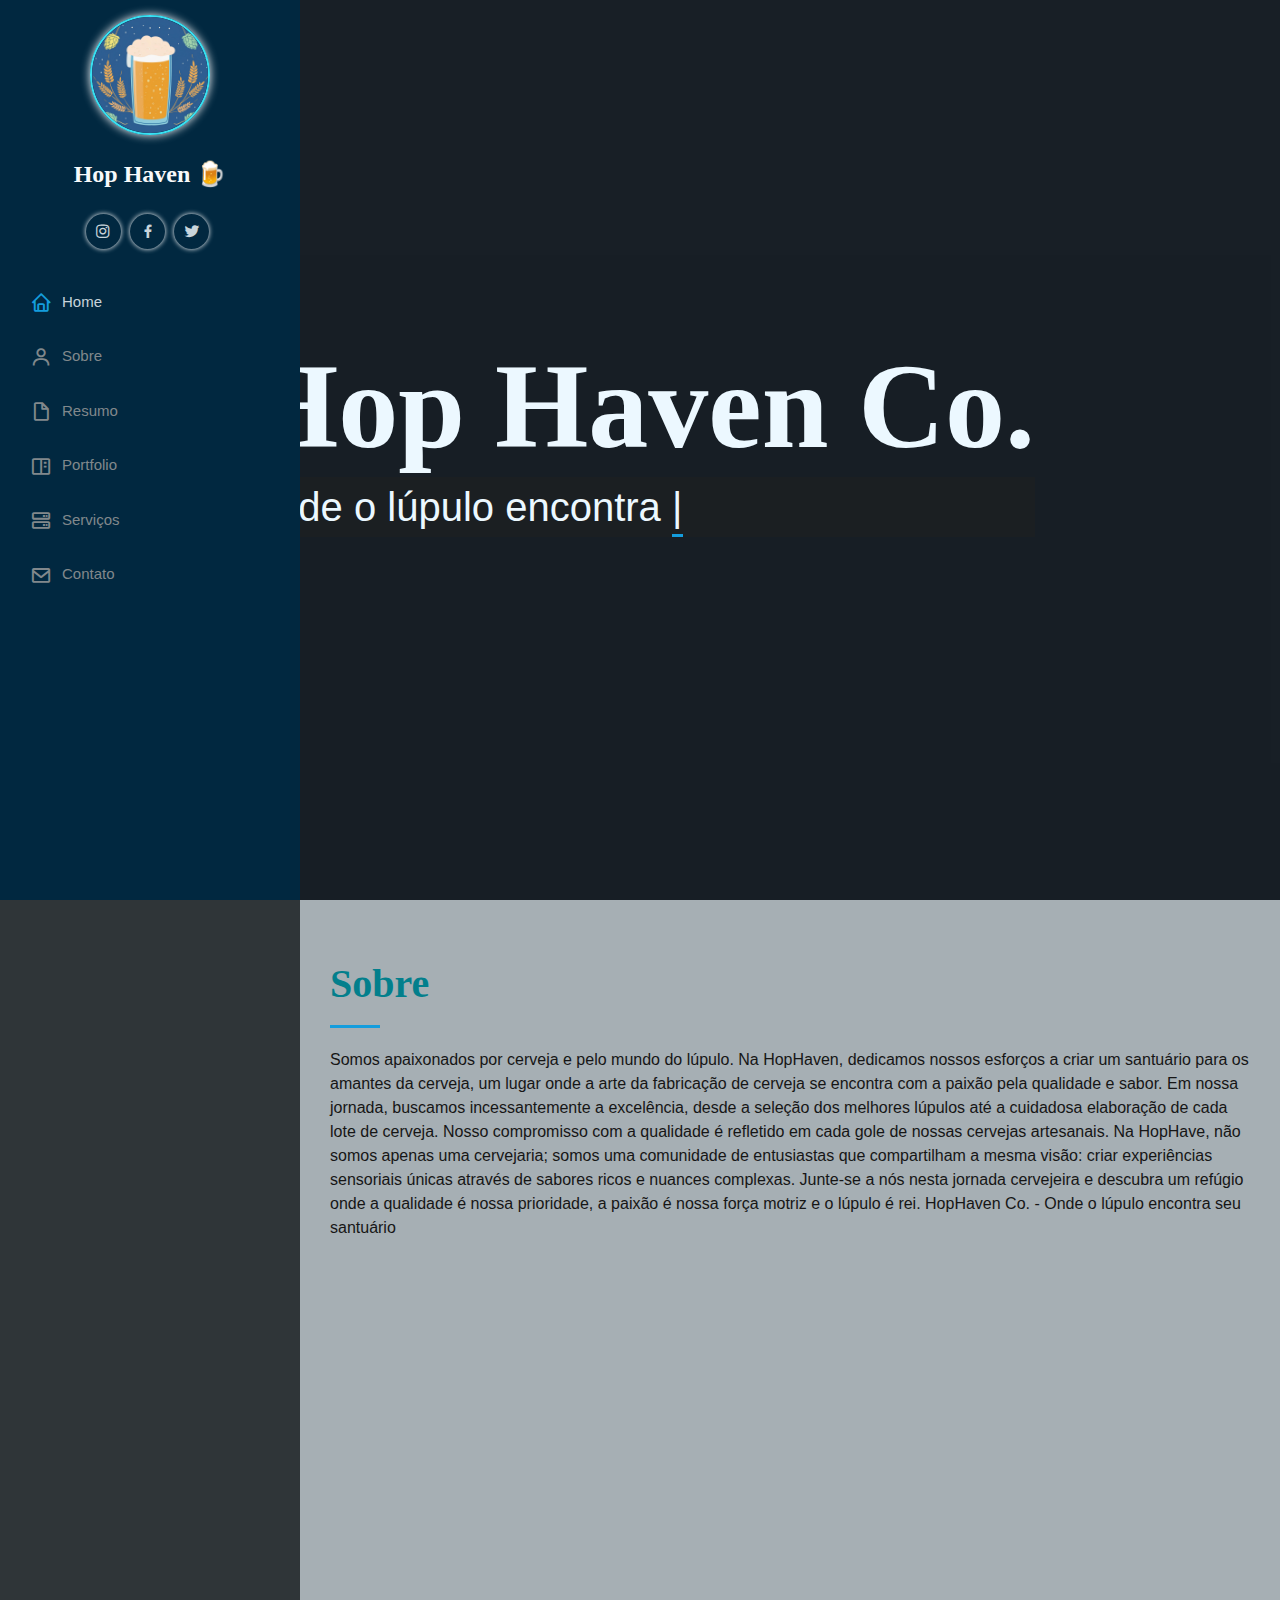
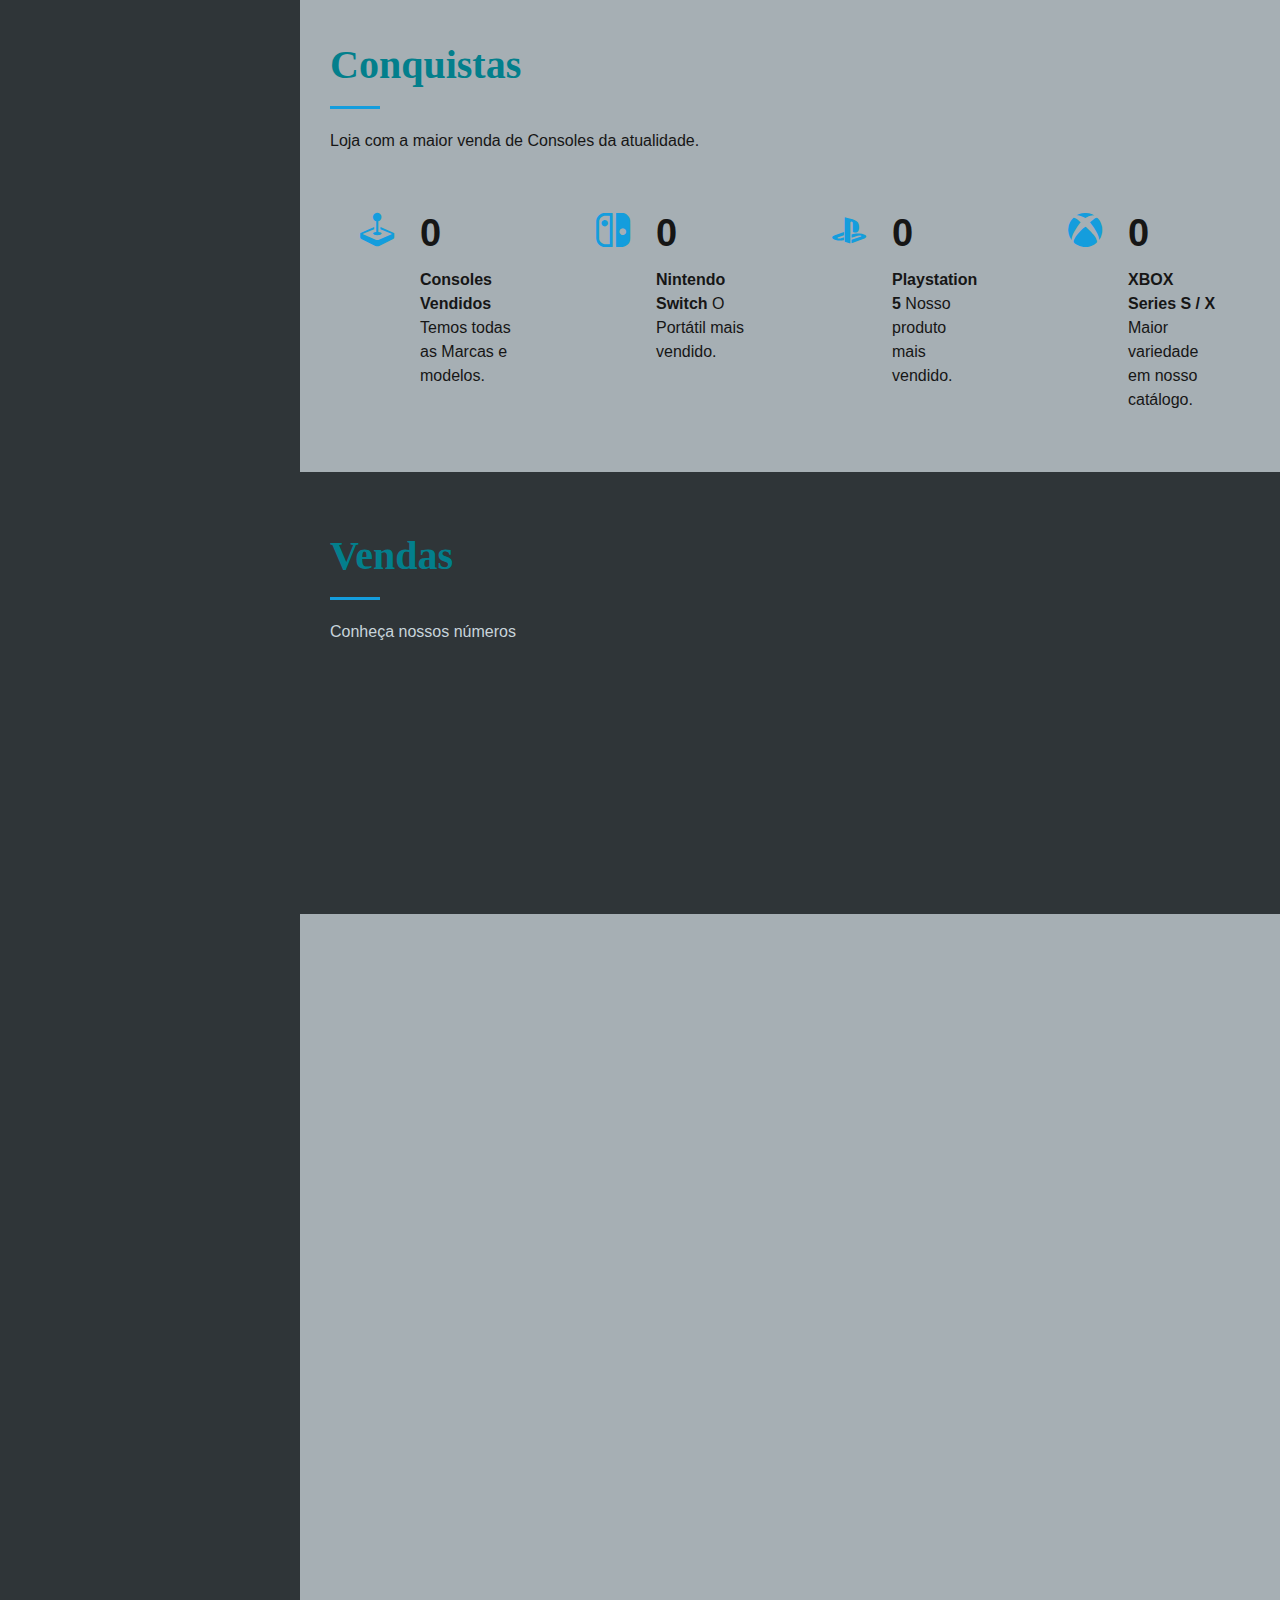
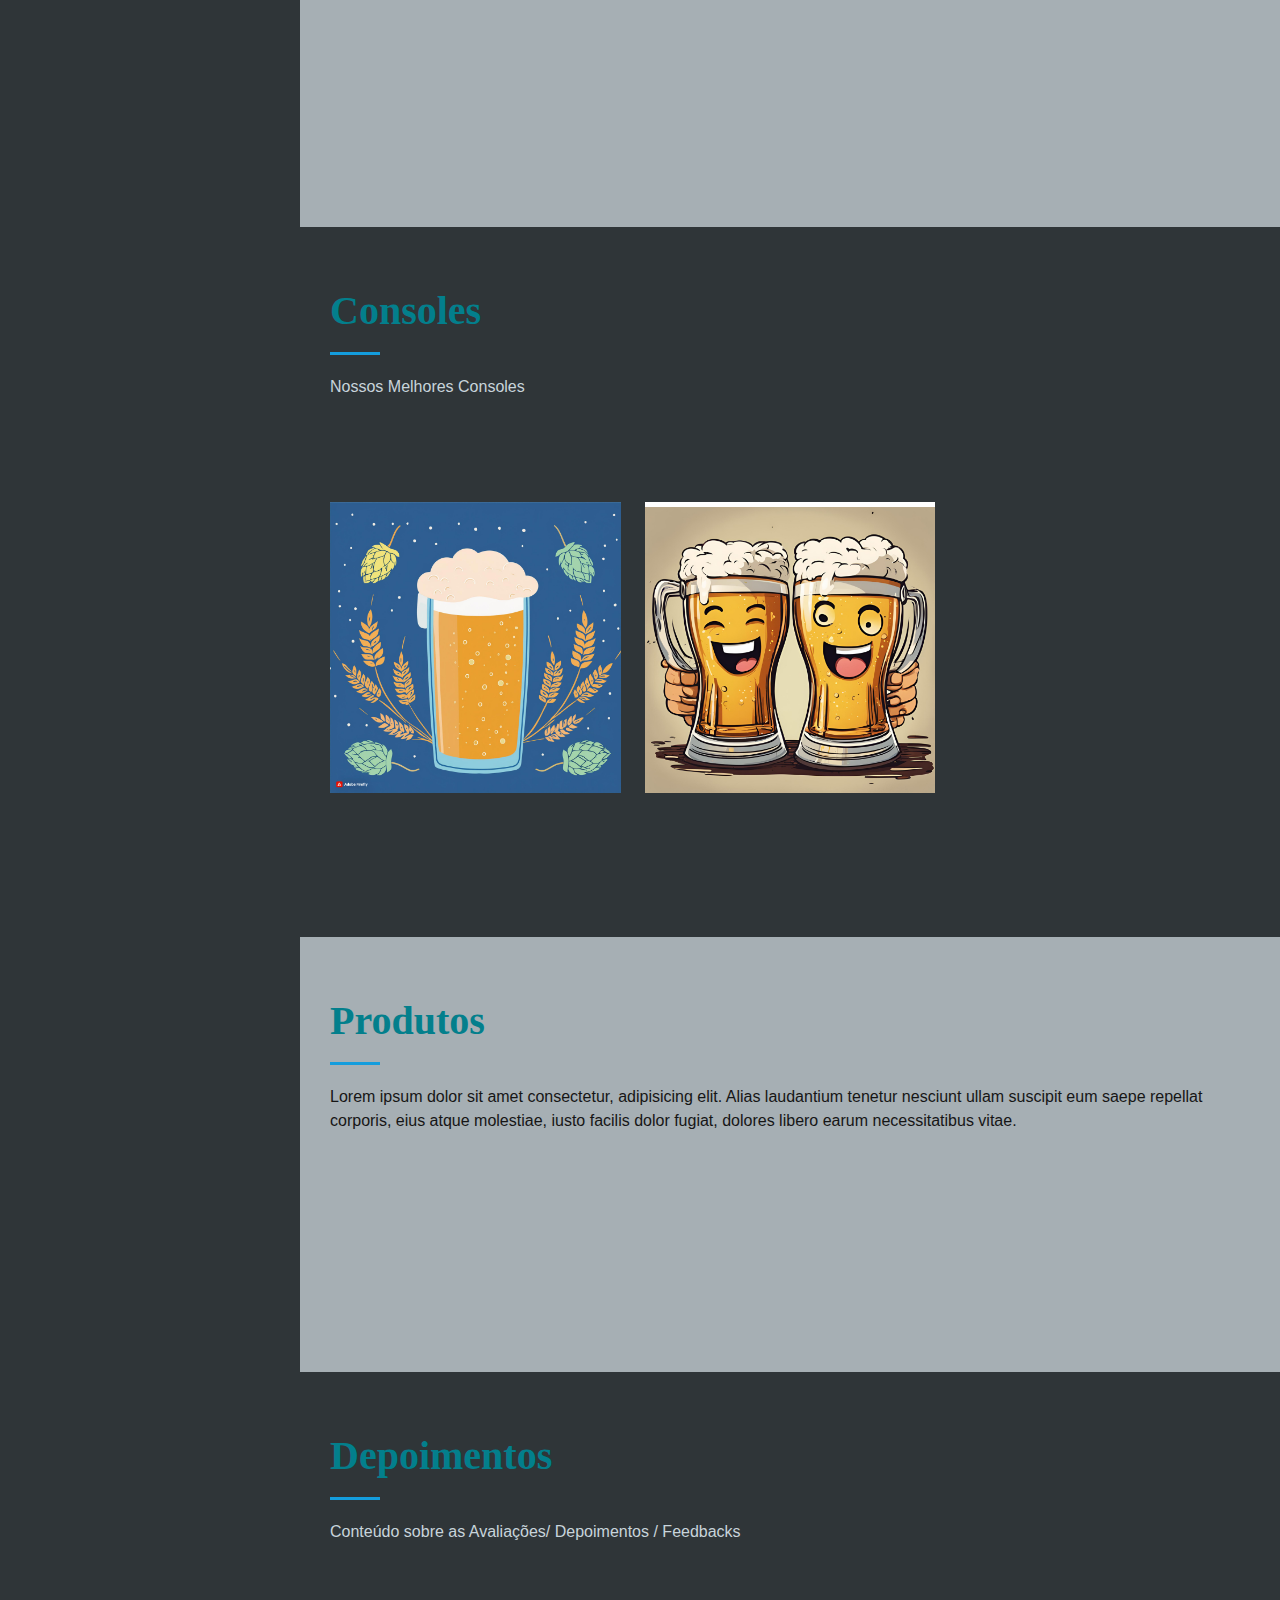
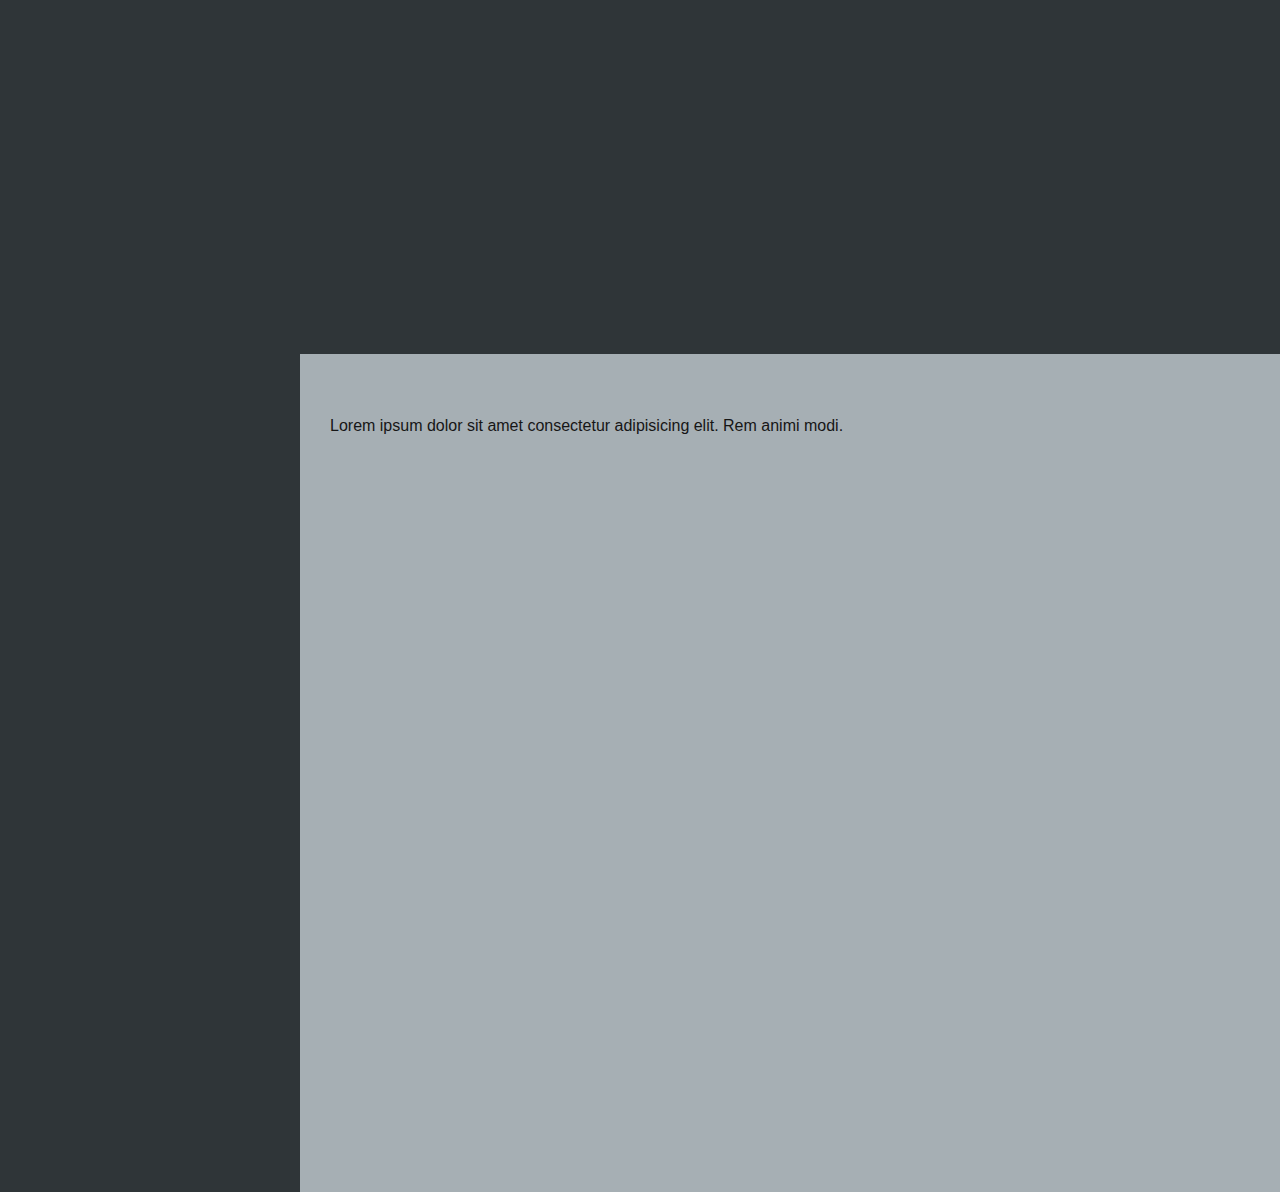
==== commit b754f79f: "add section contact" ====
--- a/index.html
+++ b/index.html
@@ -1,403 +1,353 @@
 <!DOCTYPE html>
 <html lang="pt-br">
-  <head>
-    <meta charset="UTF-8" />
-    <meta name="viewport" content="width=device-width, initial-scale=1.0" />
-    <title>Hop Haven</title>
+
+<head>
+  <meta charset="UTF-8" />
+  <meta name="viewport" content="width=device-width, initial-scale=1.0" />
+  <title>Hop Haven</title>
+
+  <link rel="stylesheet" href="bootstrap/aos/aos.css" />
+  <link rel="stylesheet" href="bootstrap/bootstrap/css/bootstrap.min.css" />
+  <link rel="stylesheet" href="bootstrap/bootstrap-icons/bootstrap-icons.css" />
+  <link rel="stylesheet" href="bootstrap/boxicons/css/boxicons.min.css" />
+  <link rel="stylesheet" href="bootstrap/glightbox/css/glightbox.min.css" />
+  <link rel="stylesheet" href="bootstrap/swiper/swiper-bundle.min.css" />
+
+  <!-- CSS  -->
+  <link rel="stylesheet" href="css/style.css" />
+</head>
+
+<body>
+  <!-- botao para alternar menu mobile -->
+  <i class="bi bi-list mobile-nav-toggle d-xl-none"> </i>
+
+  <!-- Cabeçalho -->
+  <header id="header">
+    <div class="d-flex flex-column">
+      <div class="profile">
+        <img class="img-fluid rounded-circle" src="img//logo2.jpg" alt="" />
+
+        <h1 class="text-light">Hop Haven 🍺</h1>
+
+        <div class="social-links mt-3 text-center">
+          <a href="#" class="instagram" target="_blank">
+            <i class="bx bxl-instagram"> </i>
+          </a>
+          <a href="#" class="facebook" target="_blank">
+            <i class="bx bxl-facebook"> </i>
+          </a>
+
+          <a href="#" class="twitter" target="_blank">
+            <i class="bx bxl-twitter"> </i>
+          </a>
+        </div>
+      </div>
+
+      <nav id="navbar" class="nav-menu navbar">
+        <ul>
+          <li>
+            <a href="#hero" class="nav-link scrollto active">
+              <i class="bx bx-home"> </i>
+              <span> Home </span>
+            </a>
+          </li>
+
+          <li>
+            <a href="#sobre" class="nav-link scrollto">
+              <i class="bx bx-user"> </i>
+              <span> Sobre </span>
+            </a>
+          </li>
+
+          <li>
+            <a href="#resumo" class="nav-link scrollto">
+              <i class="bx bx-file-blank"> </i>
+              <span> Resumo </span>
+            </a>
+          </li>
+
+          <li>
+            <a href="#portfolio" class="nav-link scrollto">
+              <i class="bx bx-book-content"> </i>
+              <span> Portfolio </span>
+            </a>
+          </li>
+
+          <li>
+            <a href="#servicos" class="nav-link scrollto">
+              <i class="bx bx-server"> </i>
+              <span> Serviços </span>
+            </a>
+          </li>
+
+          <li>
+            <a href="#contato" class="nav-link scrollto">
+              <i class="bx bx-envelope"> </i>
+              <span> Contato </span>
+            </a>
+          </li>
+        </ul>
+      </nav>
+    </div>
+  </header>
+  <!-- fim header -->
+
+  <!-- seção hero -->
+  <section id="hero" class="d-flex flex-column justify-content-center align-items-center">
+    <div class="hero-container" data-aos="fade-in">
+      <h1>Hop Haven Co.</h1>
+      <p>
+        Onde o lúpulo encontra
+        <span class="typed" data-typed-items="seu santuári "> </span>
+      </p>
+    </div>
+  </section>
+  <!-- fim hero -->
    
-    <link rel="stylesheet" href="bootstrap/aos/aos.css" />
-    <link rel="stylesheet" href="bootstrap/bootstrap/css/bootstrap.min.css" />
-    <link
-      rel="stylesheet"
-      href="bootstrap/bootstrap-icons/bootstrap-icons.css"
-    />
-    <link rel="stylesheet" href="bootstrap/boxicons/css/boxicons.min.css" />
-    <link rel="stylesheet" href="bootstrap/glightbox/css/glightbox.min.css" />
-    <link rel="stylesheet" href="bootstrap/swiper/swiper-bundle.min.css" />
-
-    <!-- CSS  -->
-    <link rel="stylesheet" href="css/style.css" />
-  </head>
-
-  <body>
-    <!-- botao para alternar menu mobile -->
-    <i class="bi bi-list mobile-nav-toggle d-xl-none"> </i>
-
-    <!-- Cabeçalho -->
-    <header id="header">
-      <div class="d-flex flex-column">
-        <div class="profile">
-          <img class="img-fluid rounded-circle" src="img//logo2.jpg" alt="" />
-
-          <h1 class="text-light">Hop Haven 🍺</h1>
-
-          <div class="social-links mt-3 text-center">
-            <a href="#" class="instagram" target="_blank">
-              <i class="bx bxl-instagram"> </i>
-            </a>
-            <a href="#" class="facebook" target="_blank">
-              <i class="bx bxl-facebook"> </i>
-            </a>
-
-            <a href="#" class="twitter" target="_blank">
-              <i class="bx bxl-twitter"> </i>
-            </a>
-          </div>
-        </div>
-
-        <nav id="navbar" class="nav-menu navbar">
-          <ul>
-            <li>
-              <a href="#hero" class="nav-link scrollto active">
-                <i class="bx bx-home"> </i>
-                <span> Home </span>
-              </a>
-            </li>
-
-            <li>
-              <a href="#sobre" class="nav-link scrollto">
-                <i class="bx bx-user"> </i>
-                <span> Sobre </span>
-              </a>
-            </li>
-
-            <li>
-              <a href="#resumo" class="nav-link scrollto">
-                <i class="bx bx-file-blank"> </i>
-                <span> Resumo </span>
-              </a>
-            </li>
-
-            <li>
-              <a href="#portfolio" class="nav-link scrollto">
-                <i class="bx bx-book-content"> </i>
-                <span> Portfolio </span>
-              </a>
-            </li>
-
-            <li>
-              <a href="#servicos" class="nav-link scrollto">
-                <i class="bx bx-server"> </i>
-                <span> Serviços </span>
-              </a>
-            </li>
-
-            <li>
-              <a href="#contato" class="nav-link scrollto">
-                <i class="bx bx-envelope"> </i>
-                <span> Contato </span>
-              </a>
-            </li>
-          </ul>
-        </nav>
-      </div>
-    </header>
-    <!-- fim header -->
-
-    <!-- seção hero -->
-    <section
-      id="hero"
-      class="d-flex flex-column justify-content-center align-items-center"
-    >
-      <div class="hero-container" data-aos="fade-in">
-        <h1>Hop Haven Co.</h1>
-        <p>
-          Onde o lúpulo encontra
-          <span class="typed" data-typed-items="seu santuári "> </span>
-        </p>
+  <main id="main">
+    <section id="sobre" class="sobre">
+      <div class="container">
+        <div class="section-title">
+          <h2>Sobre</h2>
+          <p>
+            Somos apaixonados por cerveja e pelo mundo do lúpulo. Na HopHaven,
+            dedicamos nossos esforços a criar um santuário para os amantes da
+            cerveja, um lugar onde a arte da fabricação de cerveja se encontra
+            com a paixão pela qualidade e sabor. Em nossa jornada, buscamos
+            incessantemente a excelência, desde a seleção dos melhores lúpulos
+            até a cuidadosa elaboração de cada lote de cerveja. Nosso
+            compromisso com a qualidade é refletido em cada gole de nossas
+            cervejas artesanais. Na HopHave, não somos apenas uma cervejaria;
+            somos uma comunidade de entusiastas que compartilham a mesma
+            visão: criar experiências sensoriais únicas através de sabores
+            ricos e nuances complexas. Junte-se a nós nesta jornada cervejeira
+            e descubra um refúgio onde a qualidade é nossa prioridade, a
+            paixão é nossa força motriz e o lúpulo é rei. HopHaven Co. - Onde
+            o lúpulo encontra seu santuário
+          </p>
+        </div>
+
+        <div class="row">
+          <div class="col-lg-4" data-aos="fade-right">
+            <img class="img-fluid" src="img/img-capa.jpg" alt="" />
+          </div>
+
+          <div class="col-lg-8 pt-4 pt-lg-0 content" data-aos="fade-left">
+            <h3>Venda de Consoles e Video Games.</h3>
+
+            <p class="fst-italic">
+              Loja especializada em vendas de Consoles, Jogos, Video Games e
+              Acessórios.
+            </p>
+
+            <div class="row">
+              <div class="col-lg-6">
+                <ul>
+                  <li>
+                    <i class="bi bi-calendar-date"> </i>
+                    <strong>Inauguração: </strong>
+                    <span> 16 de Abril de 2024 </span>
+                  </li>
+
+                  <li>
+                    <i class="bi bi-whatsapp"> </i>
+                    <strong>Telefone: </strong>
+                    <span> (11) 9 8765-4321 </span>
+                  </li>
+                </ul>
+              </div>
+
+              <div class="col-lg-6">
+                <ul>
+                  <li>
+                    <i class="bi bi-geo-alt-fill"></i>
+                    <!-- <strong>Cidade: </strong> -->
+                    <span> São Paulo </span>
+                  </li>
+
+                  <li>
+                    <i class="bi bi-geo-fill"></i>
+                    <!-- <strong>Endereço: </strong> -->
+                    <span>R: Jaguaré Mirim, 71</span>
+                  </li>
+
+                  <li>
+                    <i class="bi bi-envelope"></i>
+                    <!-- <strong>Data Inauguração: </strong> -->
+                    <span> email@email.com </span>
+                  </li>
+                </ul>
+              </div>
+            </div>
+            <!-- Fim row -->
+            <p>Somos a maior loja Geek de São Paulo.</p>
+          </div>
+          <!-- Fim content-->
+        </div>
+        <!-- fim ROW -->
       </div>
     </section>
-    <!-- fim hero -->
-    <main id="main">
-      <section id="sobre" class="sobre">
-        <div class="container">
-          <div class="section-title">
-            <h2>Sobre</h2>
-            <p>
-              Somos apaixonados por cerveja e pelo mundo do lúpulo. Na HopHaven,
-              dedicamos nossos esforços a criar um santuário para os amantes da
-              cerveja, um lugar onde a arte da fabricação de cerveja se encontra
-              com a paixão pela qualidade e sabor. Em nossa jornada, buscamos
-              incessantemente a excelência, desde a seleção dos melhores lúpulos
-              até a cuidadosa elaboração de cada lote de cerveja. Nosso
-              compromisso com a qualidade é refletido em cada gole de nossas
-              cervejas artesanais. Na HopHave, não somos apenas uma cervejaria;
-              somos uma comunidade de entusiastas que compartilham a mesma
-              visão: criar experiências sensoriais únicas através de sabores
-              ricos e nuances complexas. Junte-se a nós nesta jornada cervejeira
-              e descubra um refúgio onde a qualidade é nossa prioridade, a
-              paixão é nossa força motriz e o lúpulo é rei. HopHaven Co. - Onde
-              o lúpulo encontra seu santuário
-            </p>
-          </div>
-
-          <div class="row">
-            <div class="col-lg-4" data-aos="fade-right">
-              <img class="img-fluid" src="img/img-capa.jpg" alt="" />
-            </div>
-
-            <div class="col-lg-8 pt-4 pt-lg-0 content" data-aos="fade-left">
-              <h3>Venda de Consoles e Video Games.</h3>
-
-              <p class="fst-italic">
-                Loja especializada em vendas de Consoles, Jogos, Video Games e
-                Acessórios.
-              </p>
-
-              <div class="row">
-                <div class="col-lg-6">
-                  <ul>
-                    <li>
-                      <i class="bi bi-calendar-date"> </i>
-                      <strong>Inauguração: </strong>
-                      <span> 16 de Abril de 2024 </span>
-                    </li>
-
-                    <li>
-                      <i class="bi bi-whatsapp"> </i>
-                      <strong>Telefone: </strong>
-                      <span> (11) 9 8765-4321 </span>
-                    </li>
-                  </ul>
-                </div>
-
-                <div class="col-lg-6">
-                  <ul>
-                    <li>
-                      <i class="bi bi-geo-alt-fill"></i>
-                      <!-- <strong>Cidade: </strong> -->
-                      <span> São Paulo </span>
-                    </li>
-
-                    <li>
-                      <i class="bi bi-geo-fill"></i>
-                      <!-- <strong>Endereço: </strong> -->
-                      <span>R: Jaguaré Mirim, 71</span>
-                    </li>
-
-                    <li>
-                      <i class="bi bi-envelope"></i>
-                      <!-- <strong>Data Inauguração: </strong> -->
-                      <span> email@email.com </span>
-                    </li>
-                  </ul>
-                </div>
-              </div>
-              <!-- Fim row -->
-              <p>Somos a maior loja Geek de São Paulo.</p>
-            </div>
-            <!-- Fim content-->
-          </div>
-          <!-- fim ROW -->
-        </div>
-      </section>
-      <!-- fim Sobre -->
-
-      <section id="conquistas" class="conquistas">
-        <div class="container">
-          <div class="section-title">
-            <h2>Conquistas</h2>
-            <p>Loja com a maior venda de Consoles da atualidade.</p>
-          </div>
-
-          <div class="row">
-            <div class="col-lg-3 col-md-6 d-md-flex align-items-md-stretch">
-              <div class="count-box">
-                <i class="bi bi-joystick"></i>
-
-                <span
-                  class="purecounter"
-                  data-purecounter-start="0"
-                  data-purecounter-end="4735"
-                  data-purecounter-duration="2"
-                >
-                </span>
-
-                <p>
-                  <strong> Consoles Vendidos </strong>
-                  Temos todas as Marcas e modelos.
-                </p>
-              </div>
-            </div>
-
-            <div class="col-lg-3 col-md-6 d-md-flex align-items-md-stretch">
-              <div class="count-box" id="nintendo">
-                <i class="bi bi-nintendo-switch"></i>
-
-                <span
-                  class="purecounter"
-                  data-purecounter-start="0"
-                  data-purecounter-end="875"
-                  data-purecounter-duration="2"
-                >
-                </span>
-
-                <p>
-                  <strong> Nintendo Switch </strong>
-                  O Portátil mais vendido.
-                </p>
-              </div>
-            </div>
-
-            <div class="col-lg-3 col-md-6 d-md-flex align-items-md-stretch">
-              <div class="count-box">
-                <i class="bi bi-playstation"></i>
-
-                <span
-                  class="purecounter"
-                  data-purecounter-start="0"
-                  data-purecounter-end="2642"
-                  data-purecounter-duration="2"
-                >
-                </span>
-
-                <p>
-                  <strong> Playstation 5 </strong>
-                  Nosso produto mais vendido.
-                </p>
-              </div>
-            </div>
-
-            <div class="col-lg-3 col-md-6 d-md-flex align-items-md-stretch">
-              <div class="count-box">
-                <i class="bi bi-xbox"></i>
-
-                <span
-                  class="purecounter"
-                  data-purecounter-start="0"
-                  data-purecounter-end="5205"
-                  data-purecounter-duration="2"
-                >
-                </span>
-
-                <p>
-                  <strong> XBOX Series S / X </strong>
-                  Maior variedade em nosso catálogo.
-                </p>
-              </div>
-            </div>
-          </div>
-          <!-- fim ROW -->
-        </div>
-      </section>
-
-      <!-- Habilidades // Skills  -->
-      <section id="skills" class="skills section-bg">
-        <div class="container">
-          <div class="section-title">
-            <h2>Vendas</h2>
-            <p>Conheça nossos números</p>
-          </div>
-
-          <div class="row skills-content">
-            <div class="col-lg-6" data-aos="fade-up">
-              <div class="progress">
-                <span class="skill">
-                  Consoles
-                  <i class="val">85%</i>
-                </span>
-                <div class="progress-bar-bg">
-                  <div
-                    class="progress-bar"
-                    role="progressbar"
-                    aria-valuenow="85"
-                    aria-valuemin="0"
-                    aria-valuemax="100"
-                  ></div>
-                </div>
-              </div>
-
-              <div class="progress">
-                <span class="skill">
-                  Nintendo Switch
-                  <i class="val">35%</i>
-                </span>
-                <div class="progress-bar-bg">
-                  <div
-                    class="progress-bar"
-                    role="progressbar"
-                    aria-valuenow="35"
-                    aria-valuemin="0"
-                    aria-valuemax="100"
-                  ></div>
-                </div>
-              </div>
-
-              <div class="progress">
-                <span class="skill">
-                  Playstation 5
-                  <i class="val">92%</i>
-                </span>
-                <div class="progress-bar-bg">
-                  <div
-                    class="progress-bar"
-                    role="progressbar"
-                    aria-valuenow="92"
-                    aria-valuemin="0"
-                    aria-valuemax="100"
-                  ></div>
-                </div>
-              </div>
-            </div>
-            <!-- fim col-lg-6 -->
-
-            <div class="col-lg-6" data-aos="fade-up" data-aos-delay="100">
-              <div class="progress">
-                <span class="skill">
-                  XBOX Series S
-                  <i class="val">37%</i>
-                </span>
-                <div class="progress-bar-bg">
-                  <div
-                    class="progress-bar"
-                    role="progressbar"
-                    aria-valuenow="37"
-                    aria-valuemin="0"
-                    aria-valuemax="100"
-                  ></div>
-                </div>
-              </div>
-
-              <div class="progress">
-                <span class="skill">
-                  XBOX Series X
-                  <i class="val">50%</i>
-                </span>
-                <div class="progress-bar-bg">
-                  <div
-                    class="progress-bar"
-                    role="progressbar"
-                    aria-valuenow="50"
-                    aria-valuemin="0"
-                    aria-valuemax="100"
-                  ></div>
-                </div>
-              </div>
-
-              <div class="progress">
-                <span class="skill">
-                  Consoles Retro
-                  <i class="val">45%</i>
-                </span>
-                <div class="progress-bar-bg">
-                  <div
-                    class="progress-bar"
-                    role="progressbar"
-                    aria-valuenow="45"
-                    aria-valuemin="0"
-                    aria-valuemax="100"
-                  ></div>
-                </div>
-              </div>
-            </div>
-          </div>
-          <!-- skills-content -->
-        </div>
-      </section>
-
-      <section id="resume" class="resume">
-        <!-- <div class="container">
-          <div class="section-title">
+    <!-- fim Sobre -->
+
+    <section id="conquistas" class="conquistas">
+      <div class="container">
+        <div class="section-title">
+          <h2>Conquistas</h2>
+          <p>Loja com a maior venda de Consoles da atualidade.</p>
+        </div>
+
+        <div class="row">
+          <div class="col-lg-3 col-md-6 d-md-flex align-items-md-stretch">
+            <div class="count-box">
+              <i class="bi bi-joystick"></i>
+
+              <span class="purecounter" data-purecounter-start="0" data-purecounter-end="4735"
+                data-purecounter-duration="2">
+              </span>
+
+              <p>
+                <strong> Consoles Vendidos </strong>
+                Temos todas as Marcas e modelos.
+              </p>
+            </div>
+          </div>
+
+          <div class="col-lg-3 col-md-6 d-md-flex align-items-md-stretch">
+            <div class="count-box" id="nintendo">
+              <i class="bi bi-nintendo-switch"></i>
+
+              <span class="purecounter" data-purecounter-start="0" data-purecounter-end="875"
+                data-purecounter-duration="2">
+              </span>
+
+              <p>
+                <strong> Nintendo Switch </strong>
+                O Portátil mais vendido.
+              </p>
+            </div>
+          </div>
+
+          <div class="col-lg-3 col-md-6 d-md-flex align-items-md-stretch">
+            <div class="count-box">
+              <i class="bi bi-playstation"></i>
+
+              <span class="purecounter" data-purecounter-start="0" data-purecounter-end="2642"
+                data-purecounter-duration="2">
+              </span>
+
+              <p>
+                <strong> Playstation 5 </strong>
+                Nosso produto mais vendido.
+              </p>
+            </div>
+          </div>
+
+          <div class="col-lg-3 col-md-6 d-md-flex align-items-md-stretch">
+            <div class="count-box">
+              <i class="bi bi-xbox"></i>
+
+              <span class="purecounter" data-purecounter-start="0" data-purecounter-end="5205"
+                data-purecounter-duration="2">
+              </span>
+
+              <p>
+                <strong> XBOX Series S / X </strong>
+                Maior variedade em nosso catálogo.
+              </p>
+            </div>
+          </div>
+        </div>
+        <!-- fim ROW -->
+      </div>
+    </section>
+
+    <!-- Habilidades // Skills  -->
+    <section id="skills" class="skills section-bg">
+      <div class="container">
+        <div class="section-title">
+          <h2>Vendas</h2>
+          <p>Conheça nossos números</p>
+        </div>
+
+        <div class="row skills-content">
+          <div class="col-lg-6" data-aos="fade-up">
+            <div class="progress">
+              <span class="skill">
+                Consoles
+                <i class="val">85%</i>
+              </span>
+              <div class="progress-bar-bg">
+                <div class="progress-bar" role="progressbar" aria-valuenow="85" aria-valuemin="0" aria-valuemax="100">
+                </div>
+              </div>
+            </div>
+
+            <div class="progress">
+              <span class="skill">
+                Nintendo Switch
+                <i class="val">35%</i>
+              </span>
+              <div class="progress-bar-bg">
+                <div class="progress-bar" role="progressbar" aria-valuenow="35" aria-valuemin="0" aria-valuemax="100">
+                </div>
+              </div>
+            </div>
+
+            <div class="progress">
+              <span class="skill">
+                Playstation 5
+                <i class="val">92%</i>
+              </span>
+              <div class="progress-bar-bg">
+                <div class="progress-bar" role="progressbar" aria-valuenow="92" aria-valuemin="0" aria-valuemax="100">
+                </div>
+              </div>
+            </div>
+          </div>
+          <!-- fim col-lg-6 -->
+
+          <div class="col-lg-6" data-aos="fade-up" data-aos-delay="100">
+            <div class="progress">
+              <span class="skill">
+                XBOX Series S
+                <i class="val">37%</i>
+              </span>
+              <div class="progress-bar-bg">
+                <div class="progress-bar" role="progressbar" aria-valuenow="37" aria-valuemin="0" aria-valuemax="100">
+                </div>
+              </div>
+            </div>
+
+            <div class="progress">
+              <span class="skill">
+                XBOX Series X
+                <i class="val">50%</i>
+              </span>
+              <div class="progress-bar-bg">
+                <div class="progress-bar" role="progressbar" aria-valuenow="50" aria-valuemin="0" aria-valuemax="100">
+                </div>
+              </div>
+            </div>
+
+            <div class="progress">
+              <span class="skill">
+                Consoles Retro
+                <i class="val">45%</i>
+              </span>
+              <div class="progress-bar-bg">
+                <div class="progress-bar" role="progressbar" aria-valuenow="45" aria-valuemin="0" aria-valuemax="100">
+                </div>
+              </div>
+            </div>
+          </div>
+        </div>
+        <!-- skills-content -->
+      </div>
+    </section>
+
+    <section id="resume" class="resume">
+      <div class="container">
+        <!--   <div class="section-title">
             <h2>Quem Somos</h2>
             <p>
               Lorem ipsum dolor sit amet consectetur adipisicing elit. Magnam
@@ -405,337 +355,397 @@
             </p>
           </div> -->
 
-          <div class="row">
-            <div class="col-lg-6" data-aos="fade-up">
-              <h3 class="resume-title">Missão</h3>
-              <div class="resume-item pb-0">
-                <h4>Propósito</h4>
+        <div class="row">
+          <div class="col-lg-6" data-aos="fade-up">
+            <h3 class="resume-title">Missão</h3>
+            <div class="resume-item pb-0">
+              <h4>Propósito</h4>
+              <p>
+                <em> Teste italico Lorem ipsum dolor sit amet.</em>
+              </p>
+              <ul>
+                <li>Tópico 1</li>
+                <li>Tópico 2</li>
+              </ul>
+            </div>
+
+            <h3 class="resume-title">Visão</h3>
+            <div class="resume-item">
+              <h4>Objetivo</h4>
+              <p>
+                Lorem ipsum dolor, sit amet consectetur adipisicing elit.
+                Ipsum quos eligendi iure nesciunt vel, placeat perspiciatis
+                deserunt labore.
+              </p>
+            </div>
+            <div class="resume-item">
+              <h4>Tópico 2</h4>
+              <p>
+                Lorem ipsum dolor, sit amet consectetur adipisicing elit.
+                Ipsum quos eligendi iure nesciunt vel, placeat perspiciatis
+                deserunt labore.
+              </p>
+            </div>
+          </div>
+
+          <div class="col-lg-6" data-aos="fade-up" data-aos-delay="100">
+            <h3 class="resume-title">Valores</h3>
+            <div class="resume-item">
+              <h4>Princípios</h4>
+              <p>
+                Lorem ipsum dolor sit amet consectetur adipisicing elit. Illo
+                ea fugit est officia pariatur laboriosam eaque? Voluptatem
+                optio repellendus nesciunt minima, magni debitis, neque
+                aspernatur odit, odio commodi minus natus.
+              </p>
+              <ul>
+                <li>Topico 1</li>
+                <li>Topico 2</li>
+                <li>Topico 3</li>
+                <li>Topico 4</li>
+                <li>Topico 5</li>
+              </ul>
+            </div>
+            <div class="resume-item">
+              <h4>Princípios</h4>
+              <p>
+                Lorem ipsum dolor sit amet consectetur adipisicing elit. Illo
+                ea fugit est officia pariatur laboriosam eaque? Voluptatem
+                optio repellendus nesciunt minima, magni debitis, neque
+                aspernatur odit, odio commodi minus natus.
+              </p>
+              <ul>
+                <li>Topico 1</li>
+                <li>Topico 2</li>
+                <li>Topico 3</li>
+                <li>Topico 4</li>
+                <li>Topico 5</li>
+              </ul>
+            </div>
+          </div>
+        </div>
+        <!-- fim ROW -->
+      </div>
+    </section>
+    <!-- fim Resume  -->
+
+    <section id="portfolio" class="portfolio section-bg">
+      <div class="container">
+        <div class="section-title">
+          <h2>Consoles</h2>
+          <p>Nossos Melhores Consoles</p>
+        </div>
+        <!-- Filtro -->
+        <div class="row" data-aos="fade-up">
+          <div class="col-lg-12 d-flex justify-content-center">
+            <ul id="portfolio-filters">
+              <li data-filter="*" class="filter-active">Todos</li>
+              <li data-filter=".filter-ps5">Play 5</li>
+              <li data-filter=".filter-xbox">XBOX</li>
+              <li data-filter=".filter-swt">Switch</li>
+            </ul>
+          </div>
+        </div>
+
+        <div class="row portfolio-container">
+          <div class="col-lg-4 col-md-6 portfolio-item filter-ps5">
+            <div class="portfolio-wrap">
+              <img class="img-fluid" src="img/logo2.jpg" alt="" />
+              <div class="portfolio-links">
+                <a href="img/portfolio/ps5-2.jpg" class="portfolio-lightbox" data-gallery="portfolioGallery" title="">
+                  <i class="bx bx-plus"> </i>
+                </a>
+                <a href="detalhes.html" title="Mais informações">
+                  <i class="bx bx-link"> </i>
+                </a>
+              </div>
+            </div>
+          </div>
+
+          <div class="col-lg-4 col-md-6 portfolio-item filter-swt">
+            <div class="portfolio-wrap">
+              <img class="img-fluid" src="img/logo1.png" alt="" />
+              <div class="portfolio-links">
+                <a href="img/portfolio/ps5-2.jpg" class="portfolio-lightbox" data-gallery="portfolioGallery" title="">
+                  <i class="bx bx-plus"> </i>
+                </a>
+                <a href="detalhes.html" title="Mais informações">
+                  <i class="bx bx-link"> </i>
+                </a>
+              </div>
+            </div>
+          </div>
+
+          <div class="col-lg-4 col-md-6 portfolio-item filter-ps5">
+            <div class="portfolio-wrap">
+              <img class="img-fluid" src="img/portfolio/ps5-2.jpg" alt="" />
+              <div class="portfolio-links">
+                <a href="img/portfolio/ps5-2.jpg" class="portfolio-lightbox" data-gallery="portfolioGallery" title="">
+                  <i class="bx bx-plus"> </i>
+                </a>
+                <a href="detalhes.html" title="Mais informações">
+                  <i class="bx bx-link"> </i>
+                </a>
+              </div>
+            </div>
+          </div>
+
+          <div class="col-lg-4 col-md-6 portfolio-item filter-xbox">
+            <div class="portfolio-wrap">
+              <img class="img-fluid" src="img/portfolio/ps5-2.jpg" alt="" />
+              <div class="portfolio-links">
+                <a href="img/portfolio/ps5-2.jpg" class="portfolio-lightbox" data-gallery="portfolioGallery" title="">
+                  <i class="bx bx-plus"> </i>
+                </a>
+                <a href="detalhes.html" title="Mais informações">
+                  <i class="bx bx-link"> </i>
+                </a>
+              </div>
+            </div>
+          </div>
+
+          <div class="col-lg-4 col-md-6 portfolio-item filter-swt">
+            <div class="portfolio-wrap">
+              <img class="img-fluid" src="img/portfolio/ps5-2.jpg" alt="" />
+              <div class="portfolio-links">
+                <a href="img/portfolio/ps5-2.jpg" class="portfolio-lightbox" data-gallery="portfolioGallery" title="">
+                  <i class="bx bx-plus"> </i>
+                </a>
+                <a href="detalhes.html" title="Mais informações">
+                  <i class="bx bx-link"> </i>
+                </a>
+              </div>
+            </div>
+          </div>
+
+          <div class="col-lg-4 col-md-6 portfolio-item filter-ps5">
+            <div class="portfolio-wrap">
+              <img class="img-fluid" src="img/portfolio/ps5-2.jpg" alt="" />
+              <div class="portfolio-links">
+                <a href="img/portfolio/ps5-2.jpg" class="portfolio-lightbox" data-gallery="portfolioGallery" title="">
+                  <i class="bx bx-plus"> </i>
+                </a>
+                <a href="detalhes.html" title="Mais informações">
+                  <i class="bx bx-link"> </i>
+                </a>
+              </div>
+            </div>
+          </div>
+
+          <div class="col-lg-4 col-md-6 portfolio-item filter-xbox">
+            <div class="portfolio-wrap">
+              <img class="img-fluid" src="img/portfolio/ps5-2.jpg" alt="" />
+              <div class="portfolio-links">
+                <a href="img/portfolio/ps5-2.jpg" class="portfolio-lightbox" data-gallery="portfolioGallery" title="">
+                  <i class="bx bx-plus"> </i>
+                </a>
+                <a href="detalhes.html" title="Mais informações">
+                  <i class="bx bx-link"> </i>
+                </a>
+              </div>
+            </div>
+          </div>
+
+          <div class="col-lg-4 col-md-6 portfolio-item filter-xbox">
+            <div class="portfolio-wrap">
+              <img class="img-fluid" src="img/portfolio/ps5-2.jpg" alt="" />
+              <div class="portfolio-links">
+                <a href="img/portfolio/ps5-2.jpg" class="portfolio-lightbox" data-gallery="portfolioGallery" title="">
+                  <i class="bx bx-plus"> </i>
+                </a>
+                <a href="detalhes.html" title="Mais informações">
+                  <i class="bx bx-link"> </i>
+                </a>
+              </div>
+            </div>
+          </div>
+
+          <div class="col-lg-4 col-md-6 portfolio-item filter-swt">
+            <div class="portfolio-wrap">
+              <img class="img-fluid" src="img/portfolio/ps5-2.jpg" alt="" />
+              <div class="portfolio-links">
+                <a href="img/portfolio/ps5-2.jpg" class="portfolio-lightbox" data-gallery="portfolioGallery" title="">
+                  <i class="bx bx-plus"> </i>
+                </a>
+                <a href="detalhes.html" title="Mais informações">
+                  <i class="bx bx-link"> </i>
+                </a>
+              </div>
+            </div>
+          </div>
+        </div>
+        <!-- Fim portfolio-container -->
+      </div>
+    </section>
+
+    <section id="services" class="services">
+      <div class="container">
+        <div class="section-title">
+          <h2>Produtos</h2>
+          <p>Lorem ipsum dolor sit amet consectetur, adipisicing elit. Alias laudantium tenetur nesciunt ullam suscipit
+            eum saepe repellat corporis,
+            eius atque molestiae, iusto facilis dolor fugiat, dolores libero earum necessitatibus vitae.</p>
+        </div>
+
+        <div class="row">
+          <div class="col-lg-4 col-md-6 icon-box" data-aos="fade-up">
+            <div class="icon">
+              <i class="bi bi-instagram"></i>
+            </div>
+            <h4 class="title"> Cervejas 🍺</h4>
+            <p class="description">Lorem ipsum dolor sit amet consectetur adipisicing elit.</p>
+          </div>
+
+          <div class="col-lg-4 col-md-6 icon-box" data-aos="fade-up">
+            <div class="icon">
+              <i class="bi bi-instagram"></i>
+            </div>
+            <h4 class="title"> Cervejas 🍺</h4>
+            <p class="description">Lorem ipsum dolor sit amet consectetur adipisicing elit.</p>
+          </div>
+
+
+          <div class="col-lg-4 col-md-6 icon-box" data-aos="fade-up">
+            <div class="icon">
+              <i class="bi bi-instagram"></i>
+            </div>
+            <h4 class="title"> Cervejas 🍺</h4>
+            <p class="description"> Lorem ipsum dolor sit amet consectetur adipisicing elit.</p>
+          </div>
+
+
+        </div>
+      </div>
+    </section>
+
+    <section id="depoimentos" class="depoimentos section-bg">
+      <div class="container">
+
+        <div class="section-title">
+          <h2> Depoimentos </h2>
+          <p> Conteúdo sobre as Avaliações/ Depoimentos / Feedbacks </p>
+        </div>
+
+        <div class="depoimentos-slider swiper" data-aos="fade-up" data-aos-delay="100">
+          <div class="swiper-wrapper">
+            <div class="swiper-slide">
+              <div class="depoimento-item" data-aos="fade-up">
                 <p>
-                  <em> Teste italico Lorem ipsum dolor sit amet.</em>
+                  <i class="bx bxs-quote-alt-left quote-icon-left"> </i>
+                  Lorem ipsum dolor sit amet consectetur adipisicing elit. Rem animi modi.
+                  <i class="bx bxs-quote-alt-right quote-icon-right"> </i>
                 </p>
-                <ul>
-                  <li>Tópico 1</li>
-                  <li>Tópico 2</li>
-                </ul>
-              </div>
-
-              <h3 class="resume-title">Visão</h3>
-              <div class="resume-item">
-                <h4>Objetivo</h4>
-                <p>
-                  Lorem ipsum dolor, sit amet consectetur adipisicing elit.
-                  Ipsum quos eligendi iure nesciunt vel, placeat perspiciatis
-                  deserunt labore.
-                </p>
-              </div>
-              <div class="resume-item">
-                <h4>Tópico 2</h4>
-                <p>
-                  Lorem ipsum dolor, sit amet consectetur adipisicing elit.
-                  Ipsum quos eligendi iure nesciunt vel, placeat perspiciatis
-                  deserunt labore.
-                </p>
-              </div>
-            </div>
-
-            <div class="col-lg-6" data-aos="fade-up" data-aos-delay="100">
-              <h3 class="resume-title">Valores</h3>
-              <div class="resume-item">
-                <h4>Princípios</h4>
-                <p>
-                  Lorem ipsum dolor sit amet consectetur adipisicing elit. Illo
-                  ea fugit est officia pariatur laboriosam eaque? Voluptatem
-                  optio repellendus nesciunt minima, magni debitis, neque
-                  aspernatur odit, odio commodi minus natus.
-                </p>
-                <ul>
-                  <li>Topico 1</li>
-                  <li>Topico 2</li>
-                  <li>Topico 3</li>
-                  <li>Topico 4</li>
-                  <li>Topico 5</li>
-                </ul>
-              </div>
-              <div class="resume-item">
-                <h4>Princípios</h4>
-                <p>
-                  Lorem ipsum dolor sit amet consectetur adipisicing elit. Illo
-                  ea fugit est officia pariatur laboriosam eaque? Voluptatem
-                  optio repellendus nesciunt minima, magni debitis, neque
-                  aspernatur odit, odio commodi minus natus.
-                </p>
-                <ul>
-                  <li>Topico 1</li>
-                  <li>Topico 2</li>
-                  <li>Topico 3</li>
-                  <li>Topico 4</li>
-                  <li>Topico 5</li>
-                </ul>
-              </div>
-            </div>
-          </div>
-          <!-- fim ROW -->
-        </div>
-      </section>
-      <!-- fim Resume  -->
-
-      <section id="portfolio" class="portfolio section-bg">
-        <div class="container">
-          <div class="section-title">
-            <h2>Consoles</h2>
-            <p>Nossos Melhores Consoles</p>
-          </div>
-          <!-- Filtro -->
-          <div class="row" data-aos="fade-up">
-            <div class="col-lg-12 d-flex justify-content-center">
-              <ul id="portfolio-filters">
-                <li data-filter="*" class="filter-active">Todos</li>
-                <li data-filter=".filter-ps5">Play 5</li>
-                <li data-filter=".filter-xbox">XBOX</li>
-                <li data-filter=".filter-swt">Switch</li>
-              </ul>
-            </div>
-          </div>  
-
-            <div class="row portfolio-container">
-              <div class="col-lg-4 col-md-6 portfolio-item filter-ps5">
-                <div class="portfolio-wrap">
-                  <img class="img-fluid" src="img/logo2.jpg" alt="" />
-                  <div class="portfolio-links">
-                    <a
-                      href="img/portfolio/ps5-2.jpg"
-                      class="portfolio-lightbox"
-                      data-gallery="portfolioGallery"
-                      title=""
-                    >
-                      <i class="bx bx-plus"> </i>
-                    </a>
-                    <a href="detalhes.html" title="Mais informações">
-                      <i class="bx bx-link"> </i>
-                    </a>
-                  </div>
-                </div>
-              </div>
-
-              <div class="col-lg-4 col-md-6 portfolio-item filter-swt">
-                <div class="portfolio-wrap">
-                  <img class="img-fluid" src="img/logo1.png" alt="" />
-                  <div class="portfolio-links">
-                    <a
-                      href="img/portfolio/ps5-2.jpg"
-                      class="portfolio-lightbox"
-                      data-gallery="portfolioGallery"
-                      title=""
-                    >
-                      <i class="bx bx-plus"> </i>
-                    </a>
-                    <a href="detalhes.html" title="Mais informações">
-                      <i class="bx bx-link"> </i>
-                    </a>
-                  </div>
-                </div>
-              </div>
-
-              <div class="col-lg-4 col-md-6 portfolio-item filter-ps5">
-                <div class="portfolio-wrap">
-                  <img class="img-fluid" src="img/portfolio/ps5-2.jpg" alt="" />
-                  <div class="portfolio-links">
-                    <a
-                      href="img/portfolio/ps5-2.jpg"
-                      class="portfolio-lightbox"
-                      data-gallery="portfolioGallery"
-                      title=""
-                    >
-                      <i class="bx bx-plus"> </i>
-                    </a>
-                    <a href="detalhes.html" title="Mais informações">
-                      <i class="bx bx-link"> </i>
-                    </a>
-                  </div>
-                </div>
-              </div>
-
-              <div class="col-lg-4 col-md-6 portfolio-item filter-xbox">
-                <div class="portfolio-wrap">
-                  <img class="img-fluid" src="img/portfolio/ps5-2.jpg" alt="" />
-                  <div class="portfolio-links">
-                    <a
-                      href="img/portfolio/ps5-2.jpg"
-                      class="portfolio-lightbox"
-                      data-gallery="portfolioGallery"
-                      title=""
-                    >
-                      <i class="bx bx-plus"> </i>
-                    </a>
-                    <a href="detalhes.html" title="Mais informações">
-                      <i class="bx bx-link"> </i>
-                    </a>
-                  </div>
-                </div>
-              </div>
-
-              <div class="col-lg-4 col-md-6 portfolio-item filter-swt">
-                <div class="portfolio-wrap">
-                  <img class="img-fluid" src="img/portfolio/ps5-2.jpg" alt="" />
-                  <div class="portfolio-links">
-                    <a
-                      href="img/portfolio/ps5-2.jpg"
-                      class="portfolio-lightbox"
-                      data-gallery="portfolioGallery"
-                      title=""
-                    >
-                      <i class="bx bx-plus"> </i>
-                    </a>
-                    <a href="detalhes.html" title="Mais informações">
-                      <i class="bx bx-link"> </i>
-                    </a>
-                  </div>
-                </div>
-              </div>
-
-              <div class="col-lg-4 col-md-6 portfolio-item filter-ps5">
-                <div class="portfolio-wrap">
-                  <img class="img-fluid" src="img/portfolio/ps5-2.jpg" alt="" />
-                  <div class="portfolio-links">
-                    <a
-                      href="img/portfolio/ps5-2.jpg"
-                      class="portfolio-lightbox"
-                      data-gallery="portfolioGallery"
-                      title=""
-                    >
-                      <i class="bx bx-plus"> </i>
-                    </a>
-                    <a href="detalhes.html" title="Mais informações">
-                      <i class="bx bx-link"> </i>
-                    </a>
-                  </div>
-                </div>
-              </div>
-
-              <div class="col-lg-4 col-md-6 portfolio-item filter-xbox">
-                <div class="portfolio-wrap">
-                  <img class="img-fluid" src="img/portfolio/ps5-2.jpg" alt="" />
-                  <div class="portfolio-links">
-                    <a
-                      href="img/portfolio/ps5-2.jpg"
-                      class="portfolio-lightbox"
-                      data-gallery="portfolioGallery"
-                      title=""
-                    >
-                      <i class="bx bx-plus"> </i>
-                    </a>
-                    <a href="detalhes.html" title="Mais informações">
-                      <i class="bx bx-link"> </i>
-                    </a>
-                  </div>
-                </div>
-              </div>
-
-              <div class="col-lg-4 col-md-6 portfolio-item filter-xbox">
-                <div class="portfolio-wrap">
-                  <img class="img-fluid" src="img/portfolio/ps5-2.jpg" alt="" />
-                  <div class="portfolio-links">
-                    <a
-                      href="img/portfolio/ps5-2.jpg"
-                      class="portfolio-lightbox"
-                      data-gallery="portfolioGallery"
-                      title=""
-                    >
-                      <i class="bx bx-plus"> </i>
-                    </a>
-                    <a href="detalhes.html" title="Mais informações">
-                      <i class="bx bx-link"> </i>
-                    </a>
-                  </div>
-                </div>
-              </div>
-
-              <div class="col-lg-4 col-md-6 portfolio-item filter-swt">
-                <div class="portfolio-wrap">
-                  <img class="img-fluid" src="img/portfolio/ps5-2.jpg" alt="" />
-                  <div class="portfolio-links">
-                    <a
-                      href="img/portfolio/ps5-2.jpg"
-                      class="portfolio-lightbox"
-                      data-gallery="portfolioGallery"
-                      title=""
-                    >
-                      <i class="bx bx-plus"> </i>
-                    </a>
-                    <a href="detalhes.html" title="Mais informações">
-                      <i class="bx bx-link"> </i>
-                    </a>
-                  </div>
-                </div>
-              </div>
-            </div>
-            <!-- Fim portfolio-container -->
-          </div>
-      </section>
-
-      <section id="services" class="services">
-        <div class="container">
-          <div class="section-title">
-            <h2>Produtos</h2>
-            <p>Lorem ipsum dolor sit amet consectetur, adipisicing elit. Alias laudantium tenetur nesciunt ullam suscipit eum saepe repellat corporis, 
-              eius atque molestiae, iusto facilis dolor fugiat, dolores libero earum necessitatibus vitae.</p>
-          </div>
-          
-          <div class="row">
-            <div class="col-lg-4 col-md-6 icon-box" data-aos="fade-up">
-              <div class="icon">
-                <i class="bi bi-instagram"></i>
-              </div>
-              <h4 class="title"> Cervejas  🍺</h4>
-              <p>Lorem ipsum dolor sit amet consectetur adipisicing elit.</p>
-            </div>
-
-            <div class="col-lg-4 col-md-6 icon-box" data-aos="fade-up">
-              <div class="icon">
-                <i class="bi bi-instagram"></i>
-              </div>
-              <h4 class="title"> Cervejas  🍺</h4>
-              <p>Lorem ipsum dolor sit amet consectetur adipisicing elit.</p>
-            </div>
-            
-
-            <div class="col-lg-4 col-md-6 icon-box" data-aos="fade-up">
-              <div class="icon">
-                <i class="bi bi-instagram"></i>
-              </div>
-              <h4 class="title"> Cervejas  🍺</h4>
-              <p>Lorem ipsum dolor sit amet consectetur adipisicing elit.</p>
-            </div>
-            
-
-          </div>
-        </div>
-      </section>
-    </main>
-    <!-- fim conteudo Principal -->
-
-    <!-- roda pe -->
-    <footer id="footer"></footer>
-
-    <!-- Botao back-to-top -->
-    <a
-      class="back-to-top d-flex align-items-center justify-content-center"
-      href="#"
-    >
-      <i class="bi bi-arrow-up-short"> </i>
-    </a>
-
-    <!-- JS Bootstrap -->
-    <script src="bootstrap/aos/aos.js"></script>
-    <script src="bootstrap/bootstrap/js/bootstrap.bundle.min.js"></script>
-    <script src="bootstrap/glightbox/js/glightbox.min.js"></script>
-    <script src="bootstrap/isotope-layout/isotope.pkgd.min.js"></script>
-    <script src="bootstrap/purecounter/purecounter_vanilla.js"></script>
-    <script src="bootstrap/swiper/swiper-bundle.min.js"></script>
-    <script src="bootstrap/typed.js/typed.umd.js"></script>
-    <script src="bootstrap/waypoints/noframework.waypoints.js"></script>
-
-    <!-- JS Principal -->
-    <script src="js/main.js"></script>
-  </body>
-</html>
+                <img class="depoimento-img" src="img/depoimentos/depoimento-1.jpg" alt="">
+              </div>
+            </div>
+          </div>
+
+          <div class="swiper-paginaion"></div>
+        </div>
+      </div>
+    </section>
+
+    <section id="contact" class="contact">
+      <div class="container">
+         <div class="section-title">
+            <p>Lorem ipsum dolor sit amet consectetur adipisicing elit. Rem animi modi.
+            </p>
+         </div>
+
+         <div class="row" data-aos="fade-in">
+          <div class="col-lg-5 d-flex align-items-stretch">
+            <div class="info">
+
+              <div class="address">
+                <i class="bi bi-geo-alt-fill"></i>
+                <h4>Endereço: Sao Paulo, 81 - SP</h4>
+                <p></p>
+              </div>
+
+              <div class="email">
+                <i class="bi bi-envelope"></i>
+                <h4>Email: tee@gmail.com</h4>
+                <p></p>
+              </div>
+
+              <div class="cellphone">
+                <i class="bi bi-geo-alt-fill"></i>
+                <h4>Telefone: 11 4445-5555</h4>
+                <p></p>
+              </div>
+
+              <iframe 
+                src="https://www.google.com/maps/embed?pb=!1m18!1m12!1m3!1d3657.2218594795995!2d-46.660709424669825!3d-23.560474078800436!2m3!1f0!2f0!3f0!3m2!1i1024!2i768!4f13.1!3m3!1m2!1s0x94ce59cc32290ce7%3A0x1dd2698085312c92!2sAv.%20Paulista%2C%201811%20-%20Bela%20Vista%2C%20S%C3%A3o%20Paulo%20-%20SP%2C%2001311-200!5e0!3m2!1spt-BR!2sbr!4v1718144810894!5m2!1spt-BR!2sbr" 
+                width="600" 
+                height="450" 
+                style="border:0;" 
+                allowfullscreen="" 
+                loading="lazy" 
+                referrerpolicy="no-referrer-when-downgrade">
+              </iframe>
+
+            </div>
+          </div>
+
+          <div class="col-lg-7 mt-5 mt-lg-0 d-flex">
+            <form action="" method="post" class="email-form">
+              <div class="row">
+                <div class="grupo-form col-md-6">
+                  <label for="name">Digite seu nome:</label>
+                  <input type="text" name="name" id="name" class="form-control" placeholder="" required>
+                </div>
+
+                <div class="grupo-form col-md-6">
+                  <label for="email">Seu email:</label>
+                  <input type="text" name="email" id="email" class="form-control" placeholder="email@gmail.com" required>
+                </div>
+
+                <div class="grupo-form col-md-6">
+                  <label for="name">Assunto:</label>
+                  <input type="text" id="assunto" class="form-control">
+                </div>
+
+                <div class="grupo-form col-md-6">
+                  <label for="mensagem">Digite sua Mensagem:</label>
+                  <textarea name="mensagem" class="form-control" id="mensagem" rows="10"></textarea>
+                </div>
+
+                <div class="text-center">
+                  <button type="submit">Enviar</button>
+                </div>
+
+              </div> <!-- Fim row -->
+
+            </form>
+          </div>
+         </div>
+      </div>
+    </section>
+
+
+  </main>
+  <!-- fim conteudo Principal -->
+
+  <!-- roda pe -->
+  <footer id="footer"></footer>
+
+  <!-- Botao back-to-top -->
+  <a class="back-to-top d-flex align-items-center justify-content-center" href="#">
+    <i class="bi bi-arrow-up-short"> </i>
+  </a>
+
+  <!-- JS Bootstrap -->
+  <script src="bootstrap/aos/aos.js"></script>
+  <script src="bootstrap/bootstrap/js/bootstrap.bundle.min.js"></script>
+  <script src="bootstrap/glightbox/js/glightbox.min.js"></script>
+  <script src="bootstrap/isotope-layout/isotope.pkgd.min.js"></script>
+  <script src="bootstrap/purecounter/purecounter_vanilla.js"></script>
+  <script src="bootstrap/swiper/swiper-bundle.min.js"></script>
+  <script src="bootstrap/typed.js/typed.umd.js"></script>
+  <script src="bootstrap/waypoints/noframework.waypoints.js"></script>
+
+  <!-- JS Principal -->
+  <script src="js/main.js"></script>
+
+</body>
+</html>--- a/css/style.css
+++ b/css/style.css
@@ -223,7 +223,7 @@
 #hero {
     width: 100%;
     height: 100vh;
-    background: url("../img/img-capa.jpg") bottom;
+    background: url("../img/bottom-img.jpg") bottom;
     background-size: cover;
 }
 #hero::before {
@@ -532,16 +532,118 @@
     background: var(--fundo-claro);
 }
 
-
-
 .services .icon-box:hover .icon i {
     color: var(--texto-escuro);
 }
 
-
+.services .title {
+    margin-left: 80px;
+    margin-bottom: 15px;
+    font-weight: 700;
+    font-size: 22px;
+    color: var(--text-light);
+}
+
+.services .description  {
+    margin-left: 80px;
+    line-height: 24px;
+    font-size: 22px;
+}
+
+
+.depoimentos, .depoimentos .depoimentos-slider {
+    overflow: hidden;
+}
+
+
+.depoimentos .depoimento-item  {
+    box-sizing: content-box;
+    text-align: center;
+    min-height: 320px;
+}
+
+.depoimentos .depoimento-item .depoimento-img {
+    width: 200px;
+    border-radius: 50%;
+    margin: 0 auto;
+}
+
+.depoimentos .depoimento-item h3 {
+    font-size: 18px;
+    font-weight: bold;
+    color: var(--borda-clara);
+    margin: 10px 0 5px 0;
+}
+
+.depoimentos .depoimento-item h4 {
+    font-size: 14px;
+    color: var(--borda-clara);
+    margin: 0;
+}
+
+.depoimentos .depoimento-item .quote-icon-left,
+.depoimentos .depoimento-item .quote-icon-right {
+    color: var(--fundo-menu-lateral);
+    font-size: 26px;
+}
+
+.depoimentos .depoimento-item .quote-icon-left {
+    position: relative;
+    display: inline-block;
+    left: -5px;
+}
+
+.depoimentos .depoimento-item .quote-icon-right  {
+    position: relative;
+    display: inline-block;
+    top: 10px;
+    right: -5px;
+}
+
+.depoimentos .depoimento-item  p {
+    font-style: italic;
+    margin: 0 15px 35px 15px;
+    padding: 20px;
+    background: var(--color1);
+    position: relative;
+    border-radius: 8px;
+}
+
+.depoimentos .depoimento-item p::after {
+    content: "";
+    width: 0;
+    height: 0;
+    position: absolute;
+    bottom: -20px;
+    left: calc(50% - 20px);
+    border-top: 20px solid #fff;
+    border-right: 20px transparent;
+    border-left: 20px solid transparent;
+}
 
 /*  ========  voltar  ========   */
 
+
+@media (max-width: 1024px) {
+    #hero {
+        background-attachment: fixed;
+    }
+}
+@media (max-width: 768px) {
+    #hero h1 {
+        font-size: 75px;
+        line-height: 55px;
+    }
+    #hero p {
+        font-size: 25px;
+    }
+}
+
+@media (max-width: 1024px) {
+    #hero {
+        background-attachment: fixed;
+    }
+}
 
 @media (max-width: 1199px) {
     #header {
@@ -555,19 +657,4 @@
         padding-left: 12px;
         padding-right: 12px;
     }
-}
-
-@media (max-width: 1024px) {
-    #hero {
-        background-attachment: fixed;
-    }
-}
-@media (max-width: 768px) {
-    #hero h1 {
-        font-size: 75px;
-        line-height: 55px;
-    }
-    #hero p {
-        font-size: 25px;
-    }
 }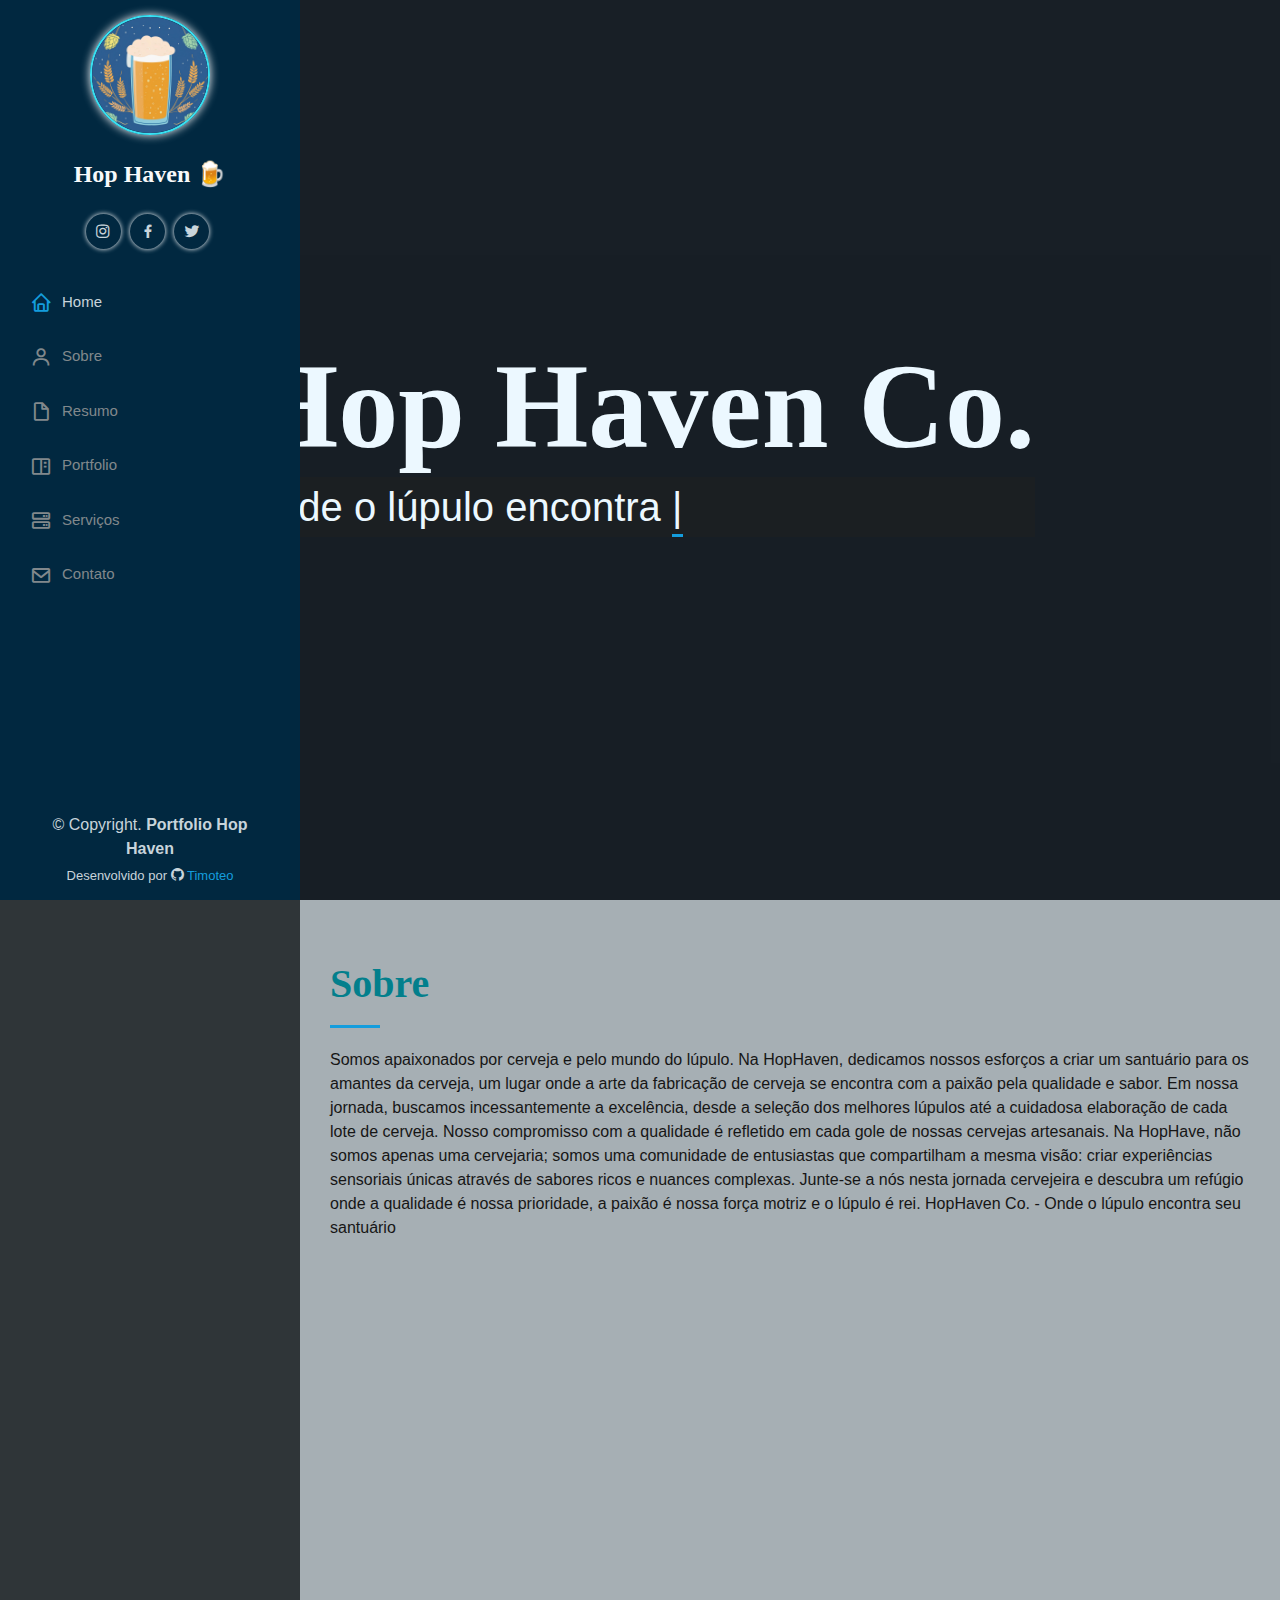
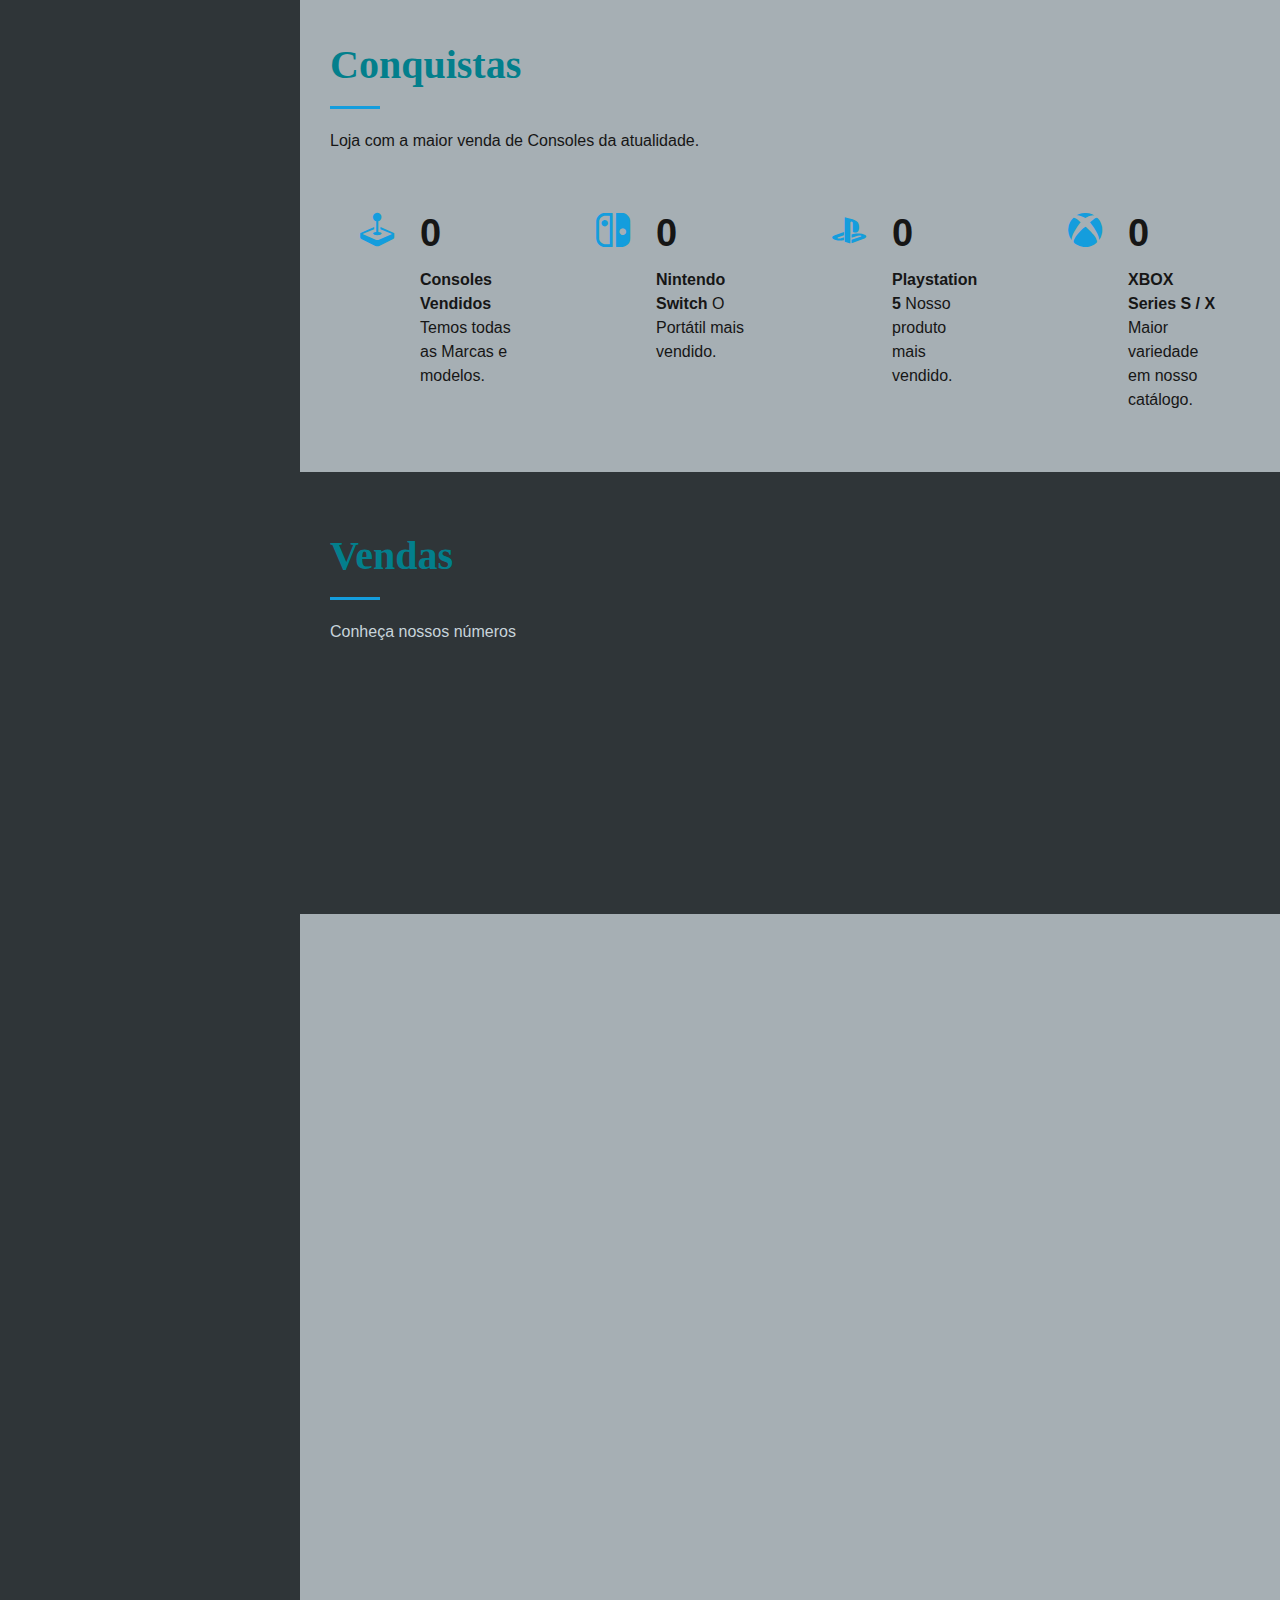
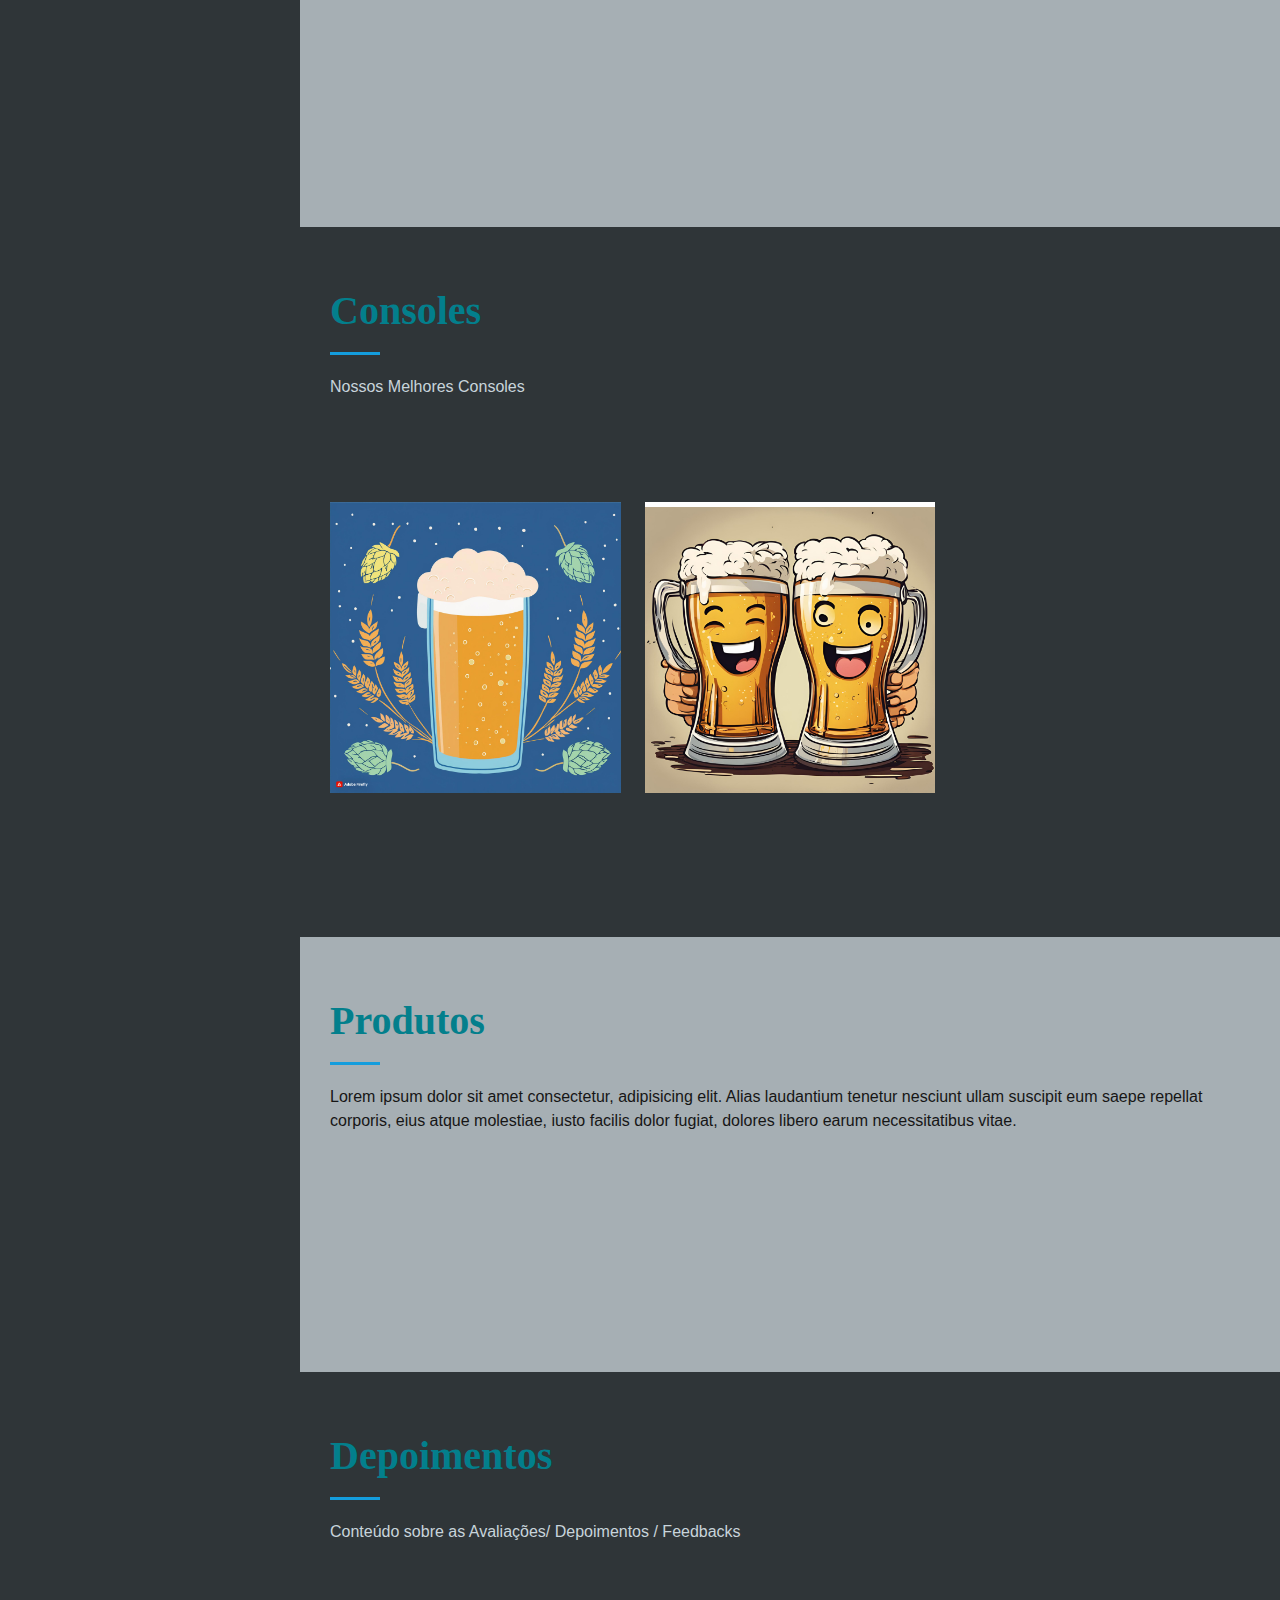
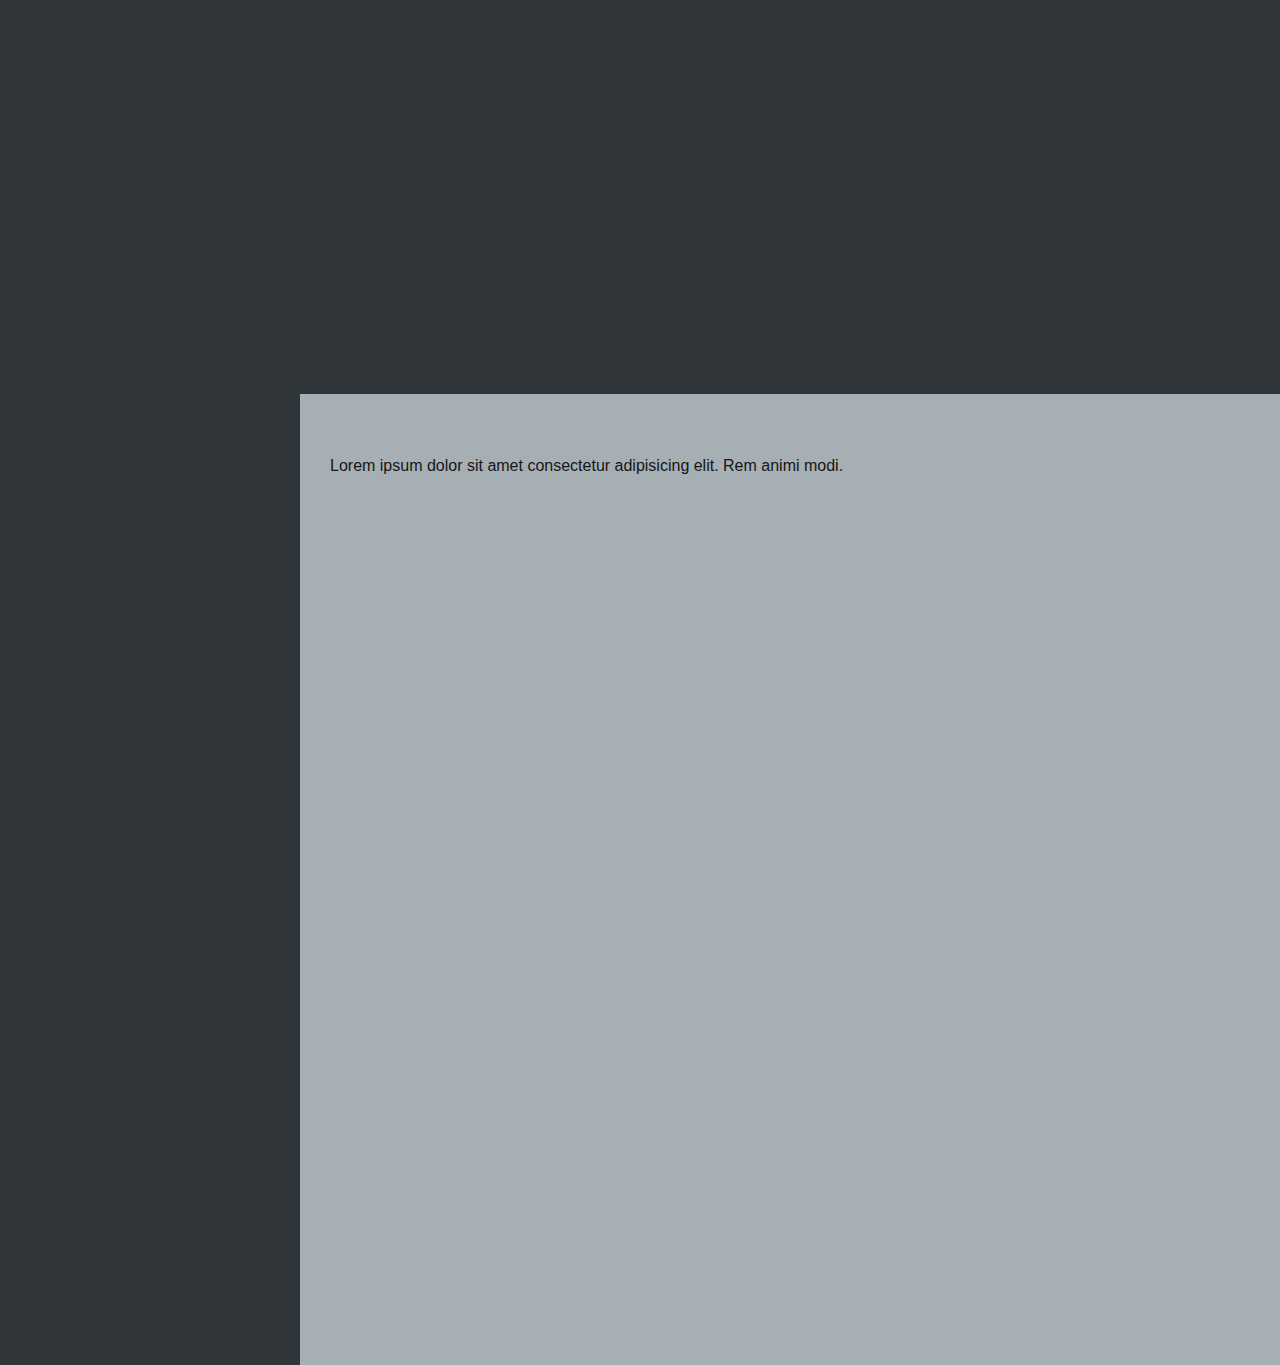
==== commit 75e2dd43: "feat: add css address" ====
--- a/index.html
+++ b/index.html
@@ -636,6 +636,9 @@
                   <i class="bx bxs-quote-alt-right quote-icon-right"> </i>
                 </p>
                 <img class="depoimento-img" src="img/depoimentos/depoimento-1.jpg" alt="">
+                <h3>Ragnar</h3>
+                <h4>Desgutador</h4>
+
               </div>
             </div>
           </div>
@@ -722,12 +725,21 @@
       </div>
     </section>
 
-
   </main>
   <!-- fim conteudo Principal -->
 
   <!-- roda pe -->
-  <footer id="footer"></footer>
+  <footer id="footer">
+    <div class="container">
+        <div class="copyright">
+            &copy; Copyright. <strong><span> Portfolio Hop Haven </span></strong>
+        </div>
+        <div class="creditos">
+            Desenvolvido por <i class="bi bi-github"></i>
+            <a href="https://github.com/guuhferiani" target="_blank"> Timoteo </a>
+        </div>
+    </div>
+  </footer>
 
   <!-- Botao back-to-top -->
   <a class="back-to-top d-flex align-items-center justify-content-center" href="#">
--- a/css/style.css
+++ b/css/style.css
@@ -621,8 +621,138 @@
     border-left: 20px solid transparent;
 }
 
+.depoimentos .swiper-pagination .swiper-pagination-bullet {
+    width: 2rem;
+    height: 2rem;
+    background: var();
+}
+
+.depoimentos .swiper-pagination .swiper-pagination-bullet-active {
+    background: var(--text-light);
+}
 /*  ========  voltar  ========   */
 
+.contact {
+    padding-bottom: 130px;
+}
+.contact .info {
+    padding: 30px;
+    padding-right: 30px; /*opcial*/
+    background: var(--texto-claro);
+    width: 100%;
+    box-shadow: 0 0 24px 0 rgba(0, 0, 0, 0.12);
+}
+.contact .info i {
+    font-size: 20px;
+    color: var(--cor-detalhes);
+    float: left;
+    width: 44px;
+    height: 44px;
+    border-radius: 50%;
+    background: var(--texto-branco);
+    display: flex;
+    justify-content: center;
+    align-items: center;
+    transition: all 0.3s ease-in-out;
+}
+.contact .info h4 {
+    padding: 0 0 0 60px;
+    font-size: 22px;
+    font-weight: 600;
+    margin-bottom: 5px;
+    color: var(--texto-hover);
+}
+
+.contact .info p {
+    padding: 0 0 10px 60px;
+    margin-bottom: 20px;
+    font-size: 16px;
+}
+.contact .info i:hover {
+    background: var(--fundo-claro);
+    color: var(--texto-branco);
+}
+.contact .info .fone a:hover{
+    color: var(--cor-detalhes);
+}
+.contact .email-form {
+    width: 100%;
+    padding: 30px;
+    background: var(--texto-claro);
+    box-shadow: 0 0 24px 0 rgba(0, 0, 0, 0.12);
+}
+.contact .email-form .form-grupo {
+    padding-bottom: 10px;
+    margin-bottom: 15px;
+    /*voltar aqui*/
+}
+.contact .email-form label {
+    padding-top: 30px;
+    padding-bottom: 5px;
+    font-size: 18px;
+    color: var(--texto-hover);
+}
+/*.contato .email-form input, 
+.contato .email-form textarea {
+    /* border-radius: 0; 
+    /* background: ; 
+    /* box-shadow: none; 
+}*/
+.contact .email-form input {
+    height: 40px;
+}
+.contact .email-form textarea {
+    padding: 10px 15px;
+}
+.contact .email-form button[type=submit] {
+    background: var(--cor-detalhes);
+    border: 0;
+    padding: 10px 24px;
+    color: var(--texto-branco);
+    border-radius: 4px;
+    margin-top: 35px;
+    transition: 0.5s;
+}
+.contact .email-form button[type=submit]:hover{
+    background: var(--fundo-menu-lateral);
+    color: var(--texto-claro);
+}
+
+
+/* Roda pé */
+#footer {
+    padding: 15px;
+    color: var(--texto-claro);
+    font-size: 16px;
+    position: fixed;
+    left: 0;
+    bottom: 0;
+    z-index: 9999;
+    background: var(--fundo-menu-lateral);
+    width: 300px;
+}
+#footer .copyright {
+    text-align: center;
+}
+#footer .creditos {
+    padding-top: 5px;
+    text-align: center;
+    font-size: 13px;
+    color: var(--texto-claro);
+}
+#footer .creditos a{
+    color: var(--cor-detalhes);
+}
+#footer .creditos a:hover {
+    color: var(--texto-hover);
+}
+@media (max-width: 1199px) {
+    #footer {
+        position: static;
+        width: auto;
+        padding-right: 20px 15px;
+    }
+}
 
 @media (max-width: 1024px) {
     #hero {
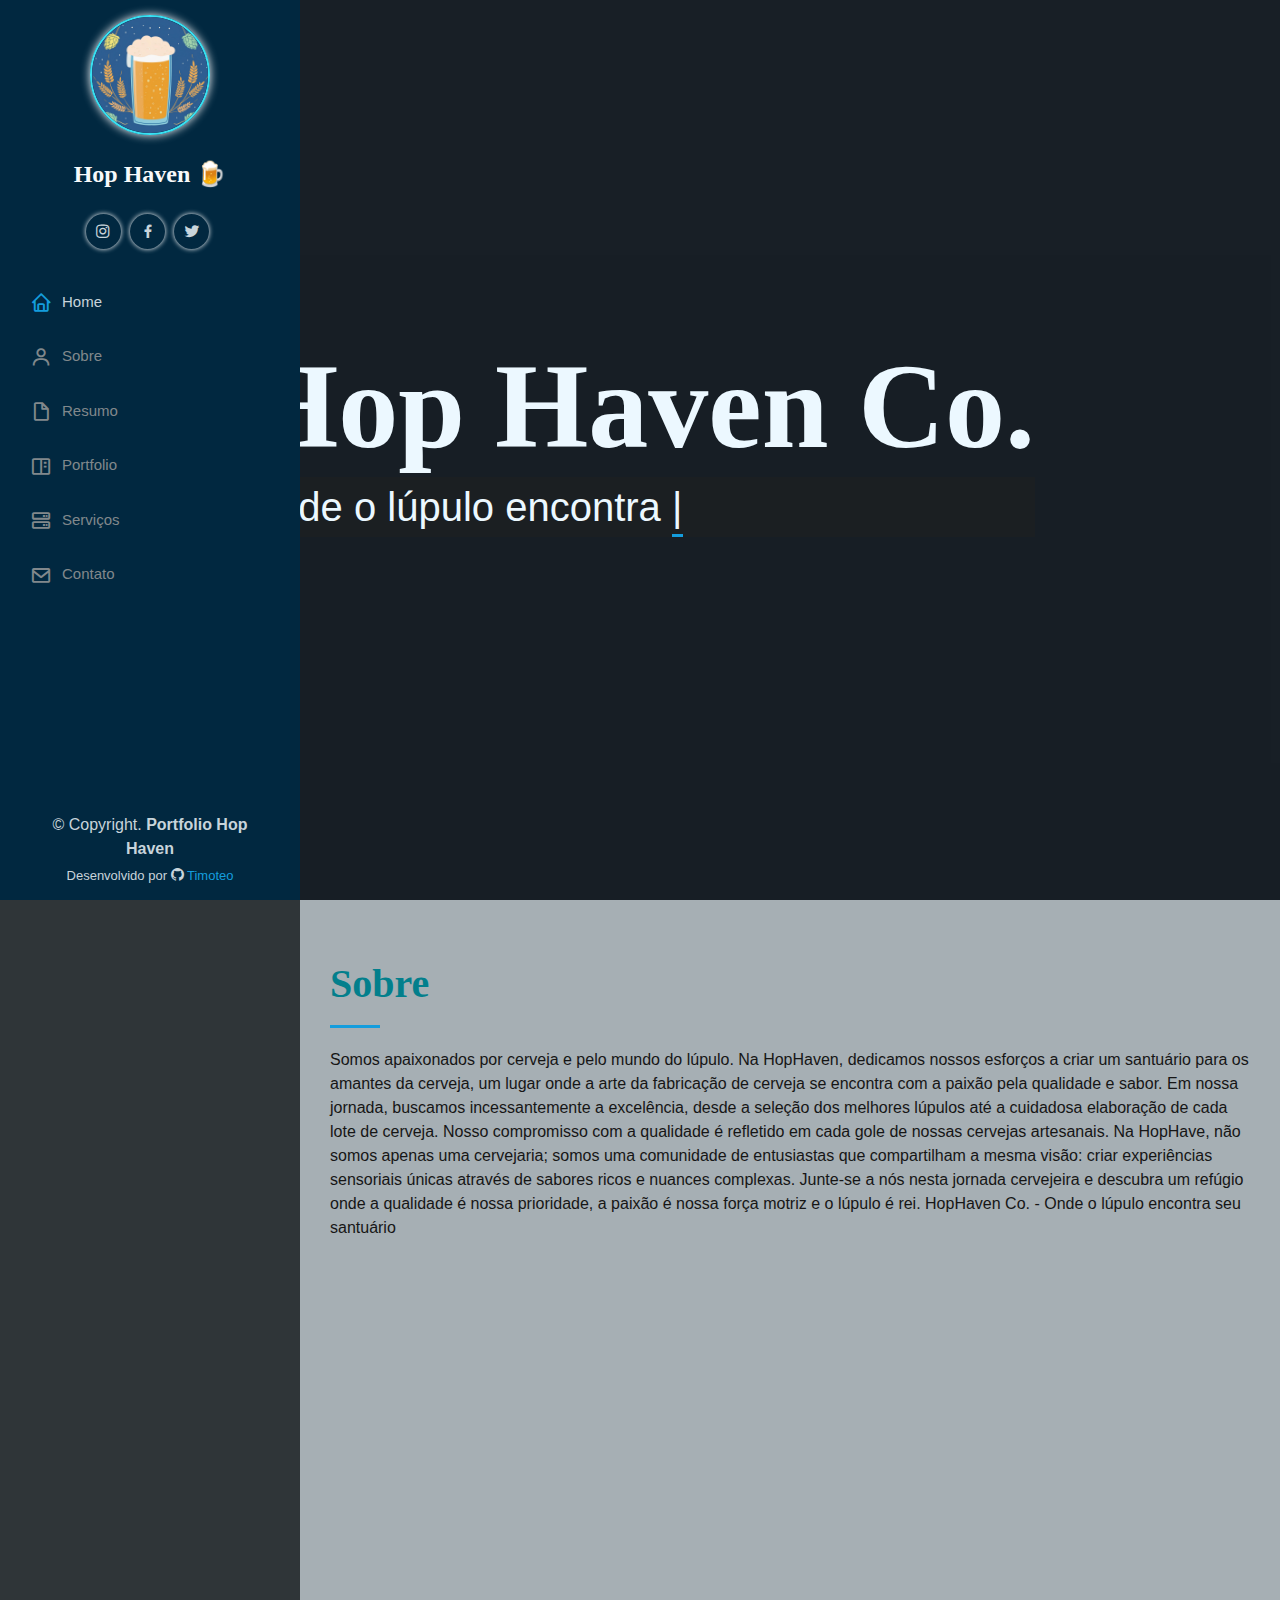
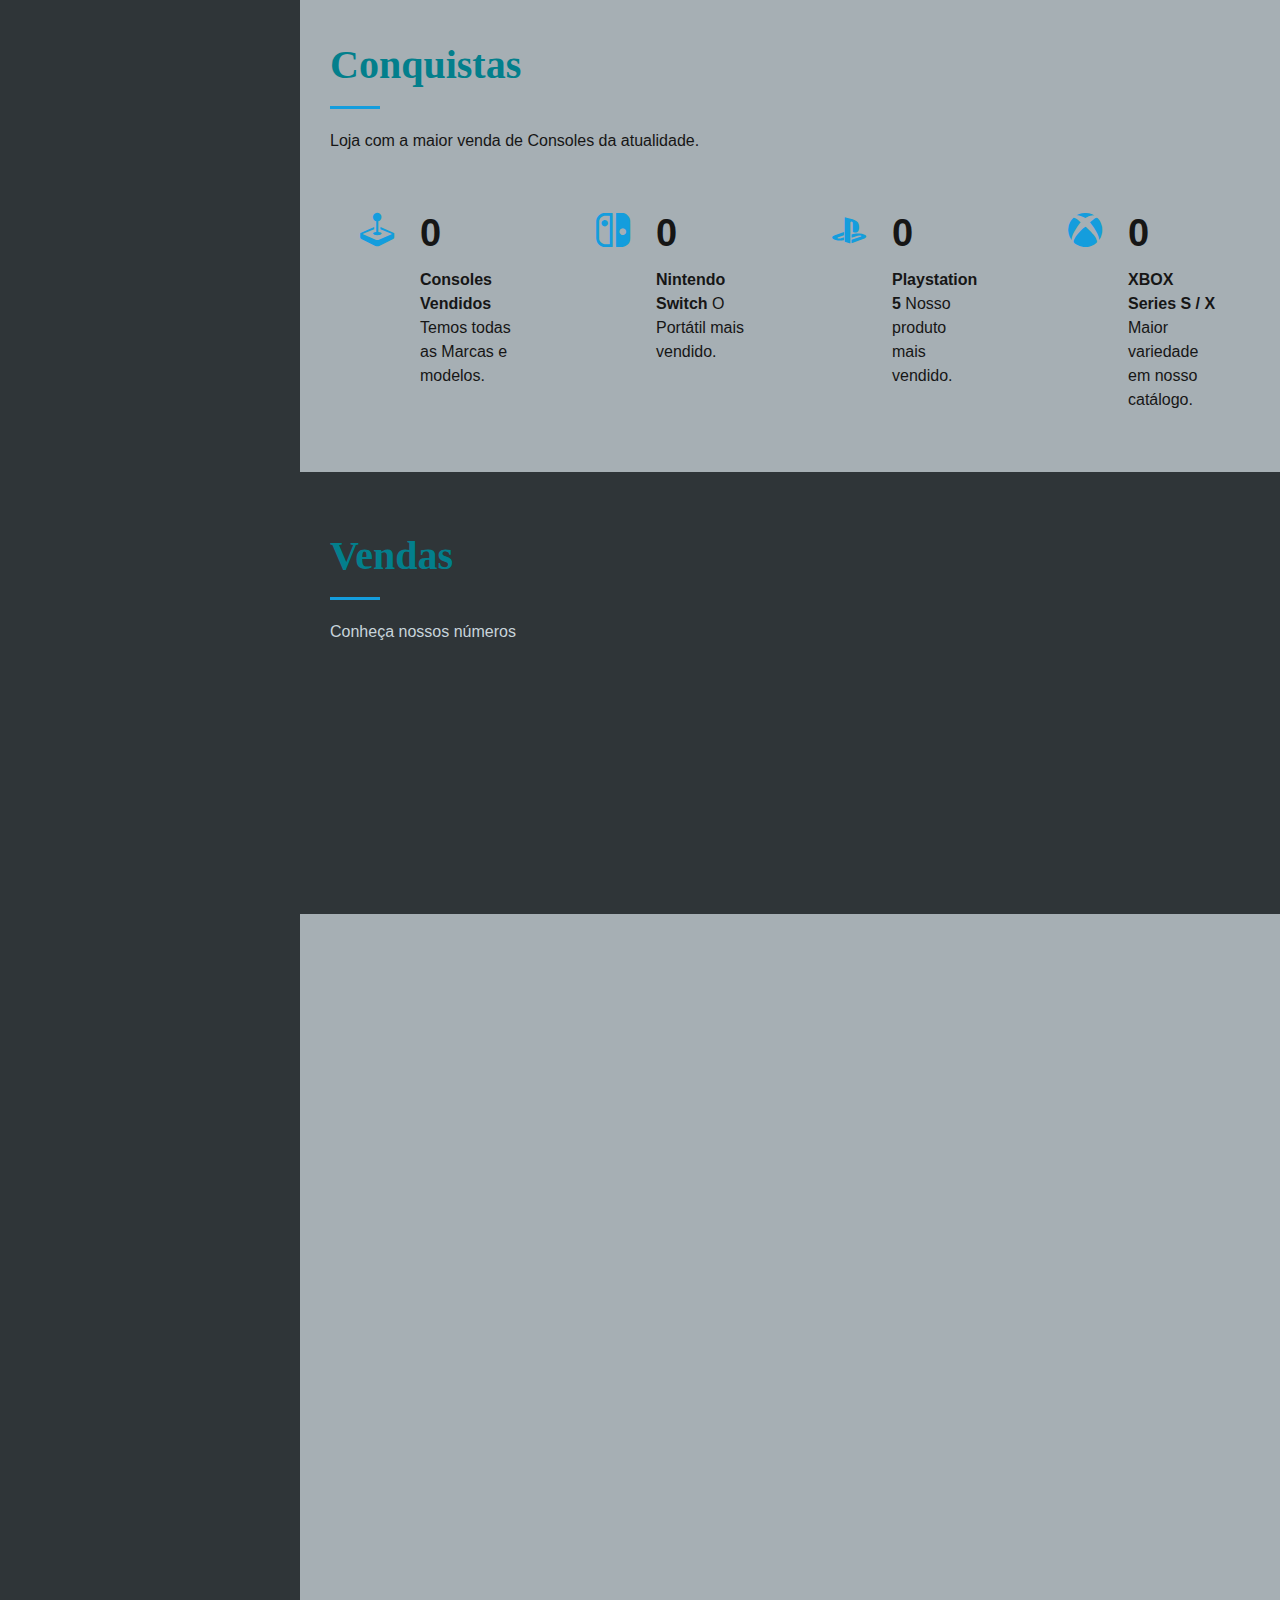
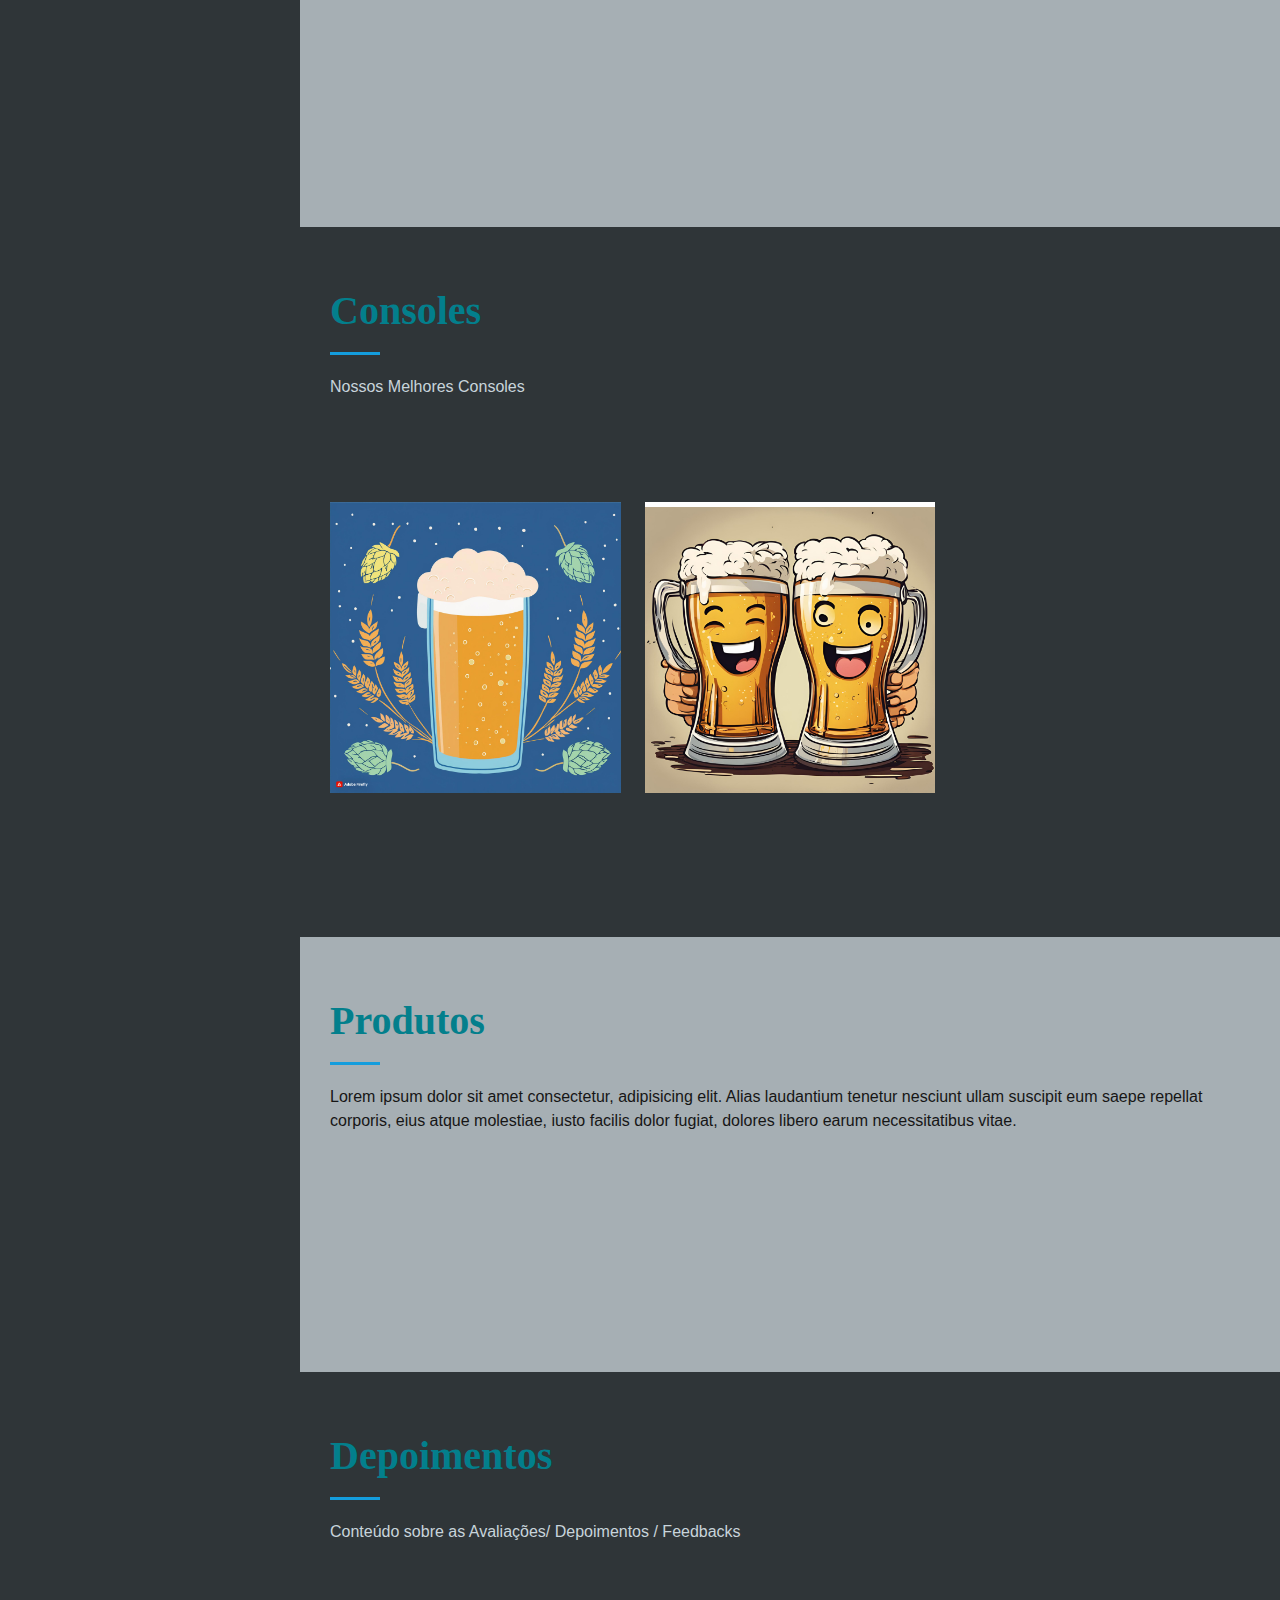
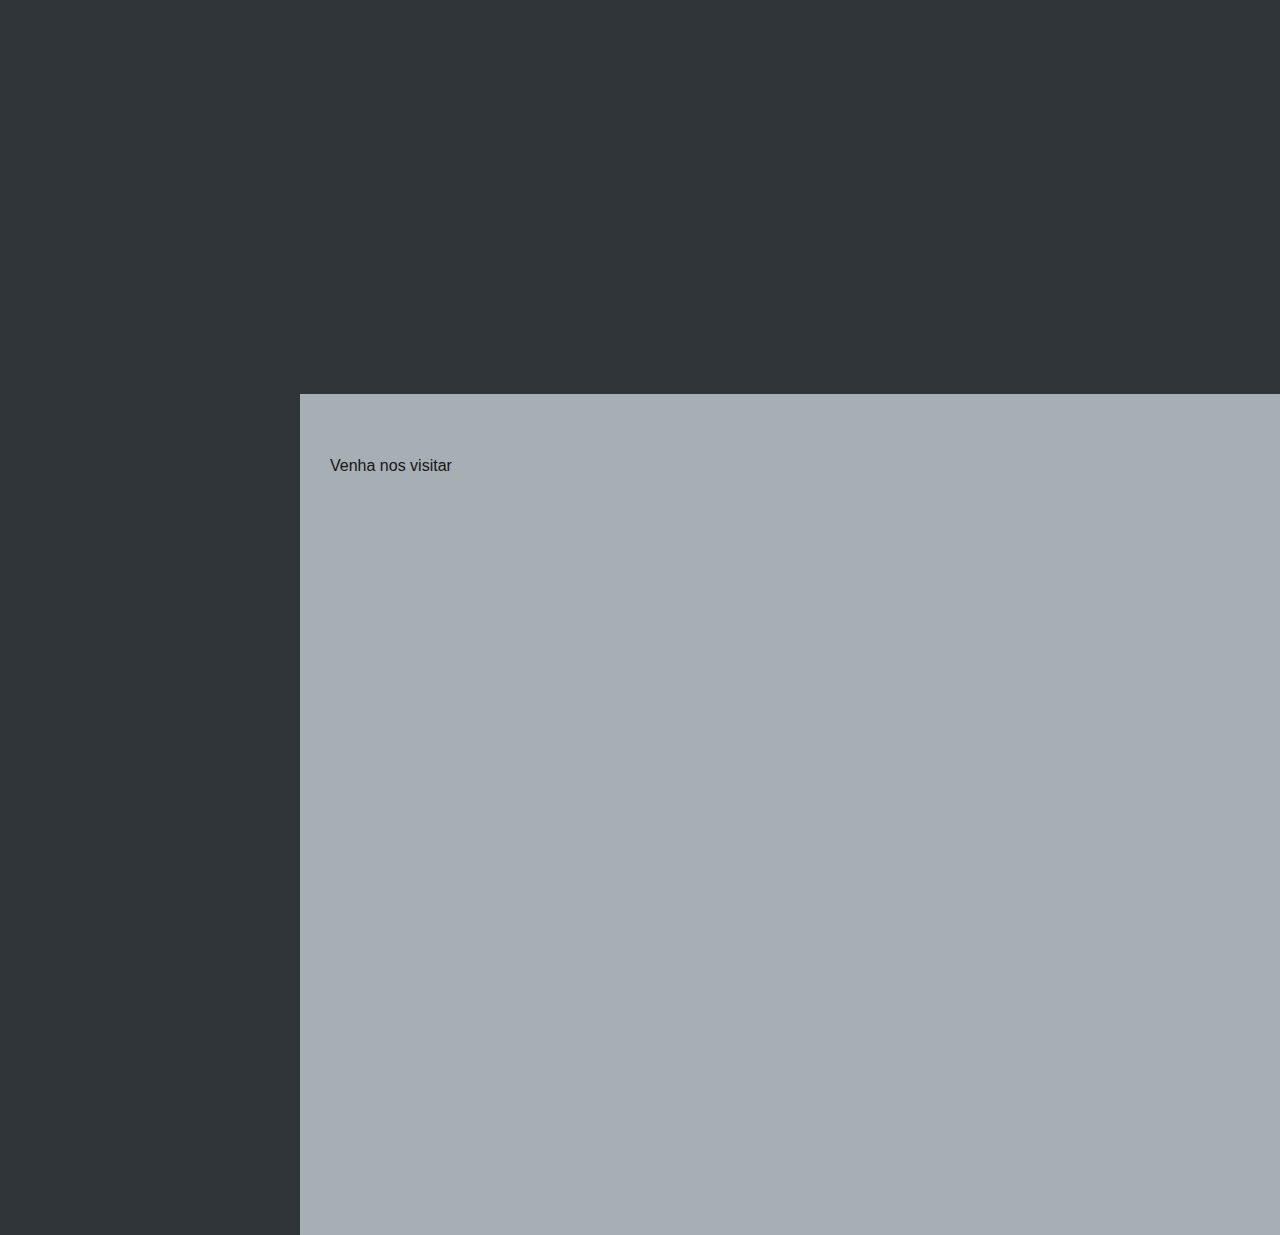
==== commit 216b8ea2: "feat: add footer" ====
--- a/index.html
+++ b/index.html
@@ -651,7 +651,7 @@
     <section id="contact" class="contact">
       <div class="container">
          <div class="section-title">
-            <p>Lorem ipsum dolor sit amet consectetur adipisicing elit. Rem animi modi.
+            <p> Venha nos visitar
             </p>
          </div>
 
@@ -679,8 +679,8 @@
 
               <iframe 
                 src="https://www.google.com/maps/embed?pb=!1m18!1m12!1m3!1d3657.2218594795995!2d-46.660709424669825!3d-23.560474078800436!2m3!1f0!2f0!3f0!3m2!1i1024!2i768!4f13.1!3m3!1m2!1s0x94ce59cc32290ce7%3A0x1dd2698085312c92!2sAv.%20Paulista%2C%201811%20-%20Bela%20Vista%2C%20S%C3%A3o%20Paulo%20-%20SP%2C%2001311-200!5e0!3m2!1spt-BR!2sbr!4v1718144810894!5m2!1spt-BR!2sbr" 
-                width="600" 
-                height="450" 
+                width="100%" 
+                height="320px" 
                 style="border:0;" 
                 allowfullscreen="" 
                 loading="lazy" 
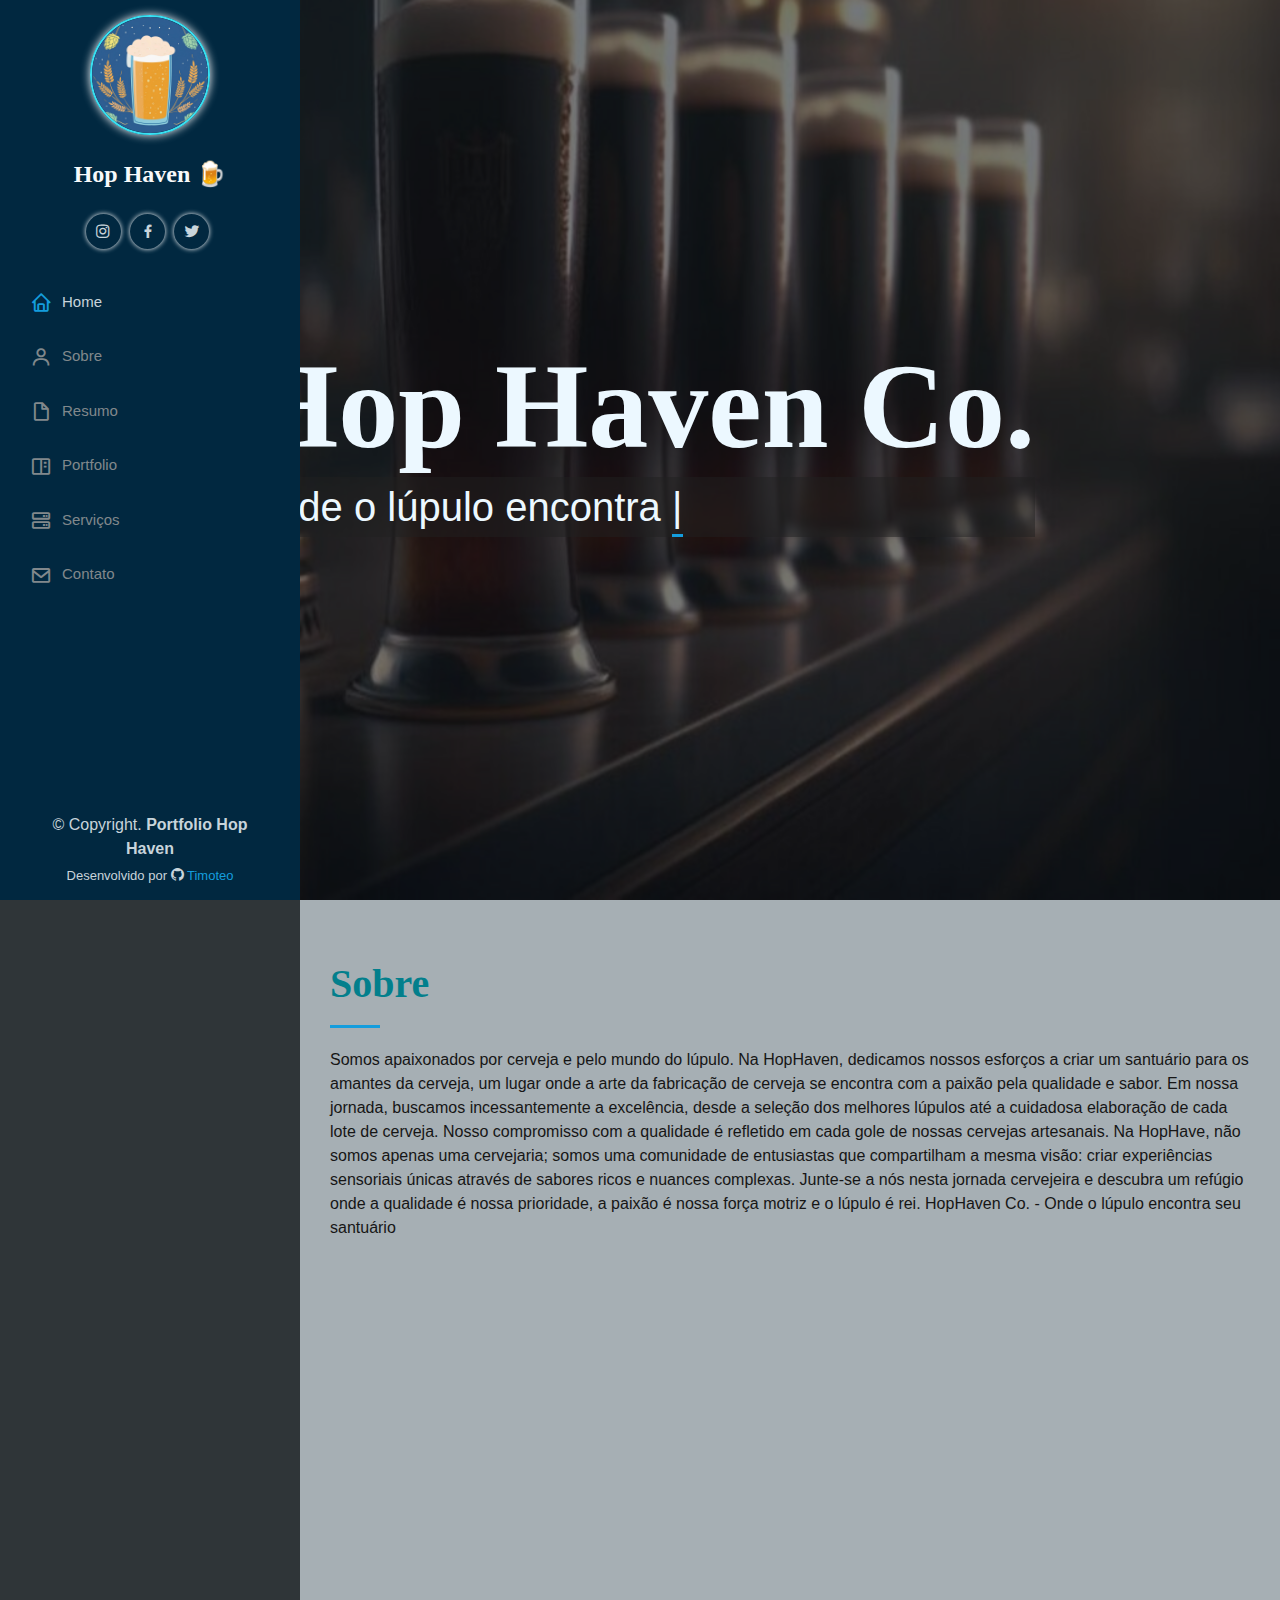
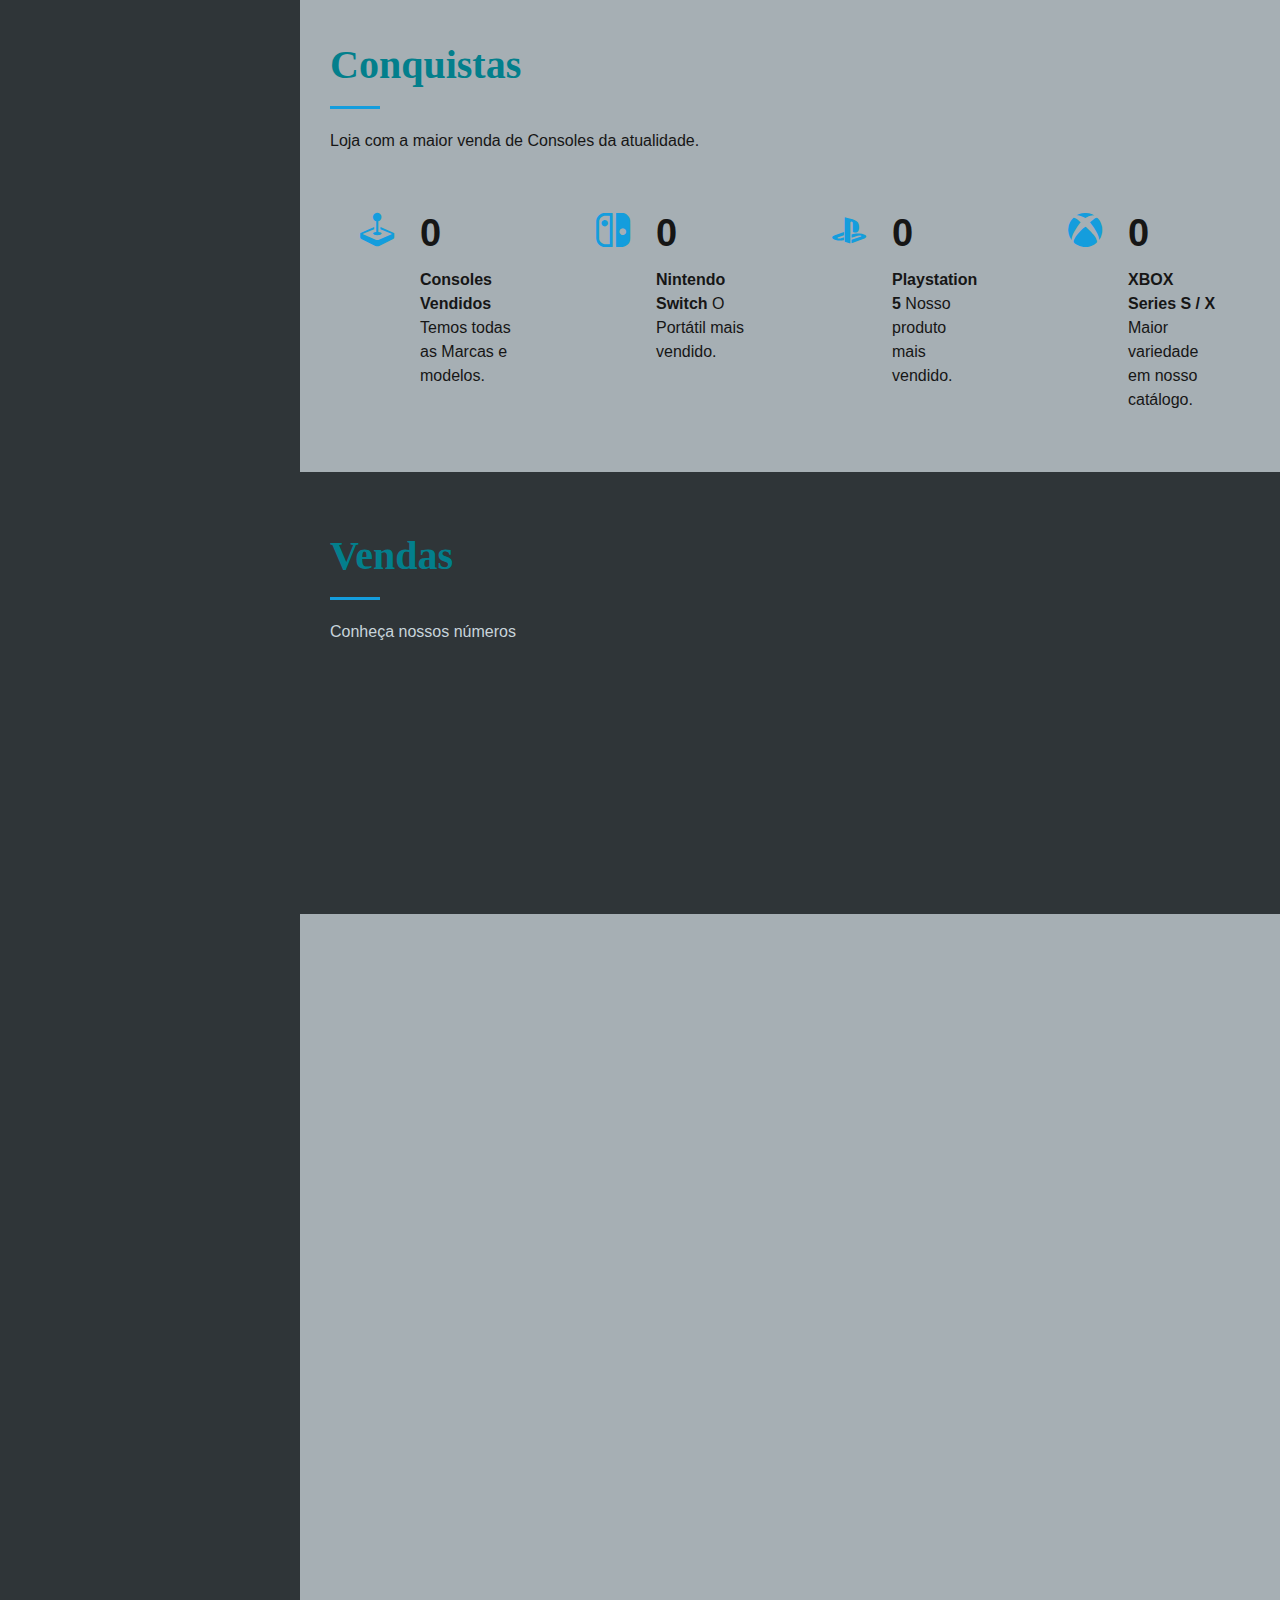
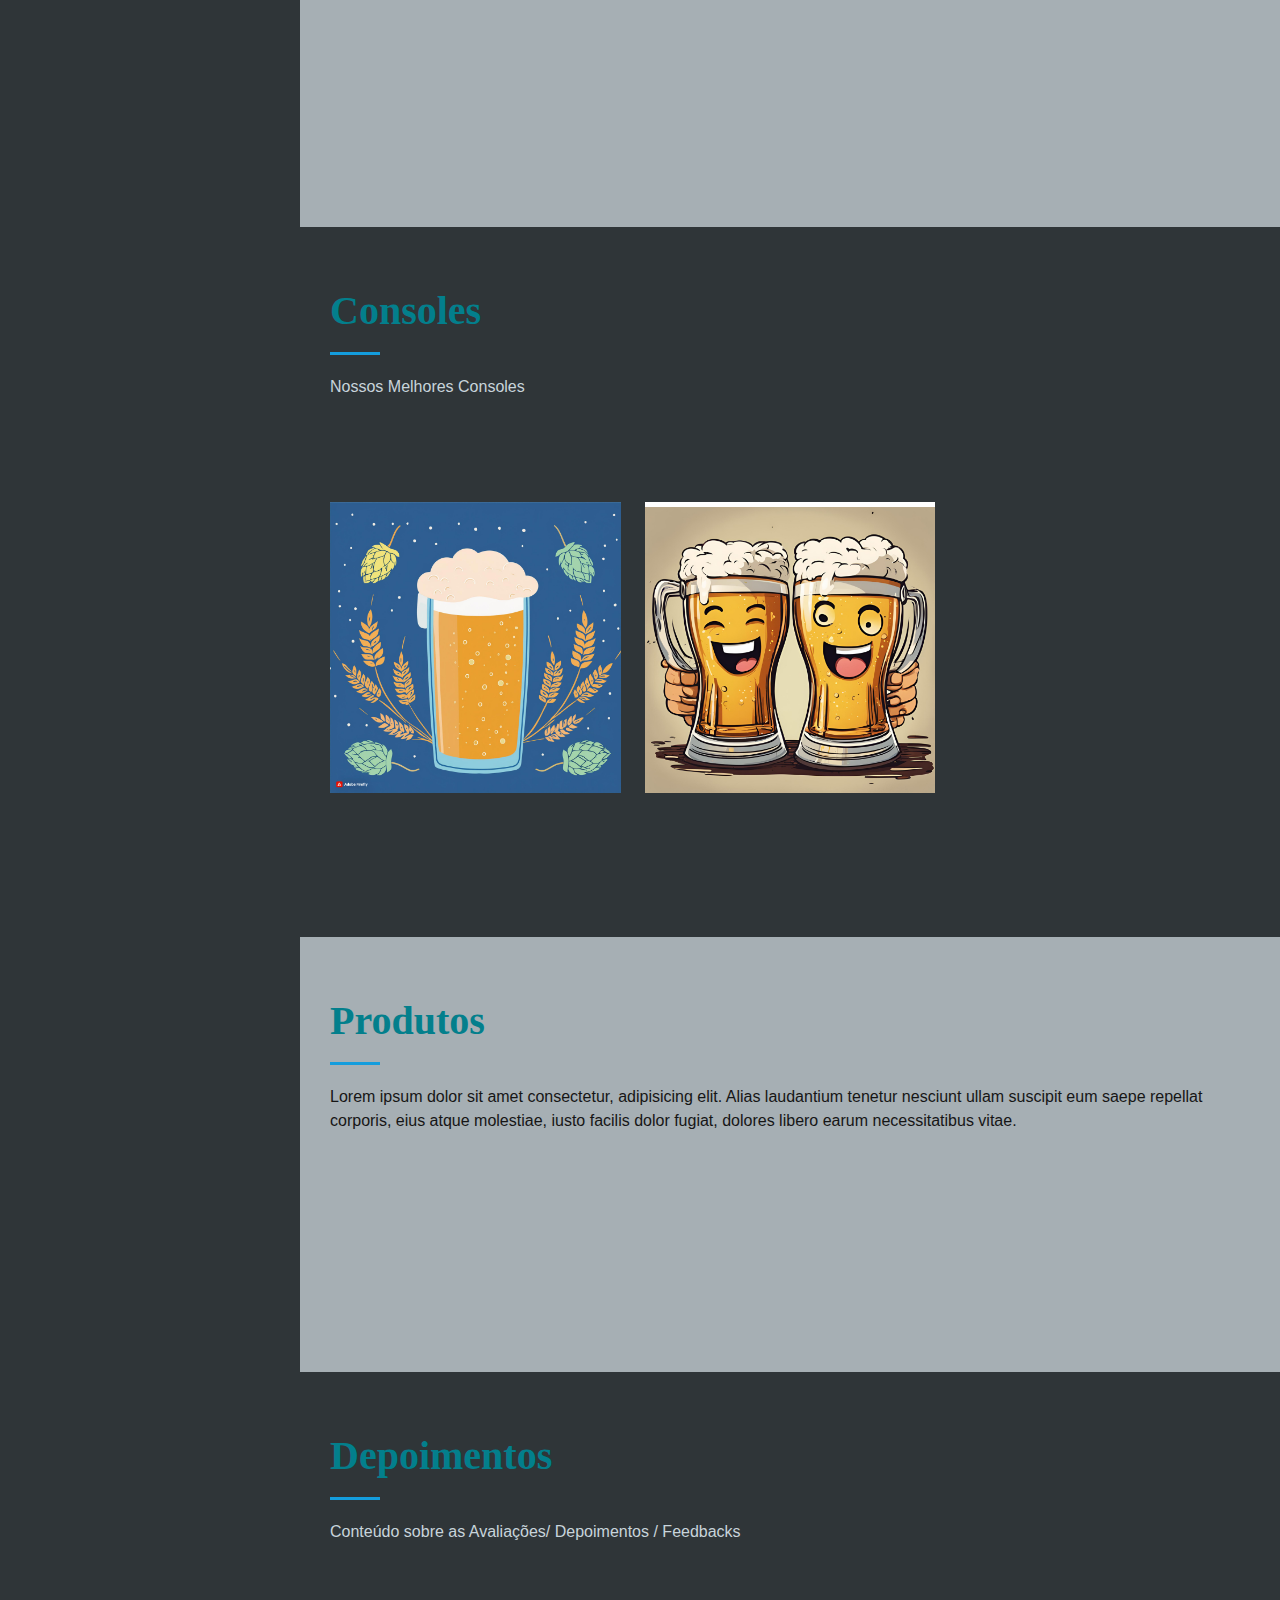
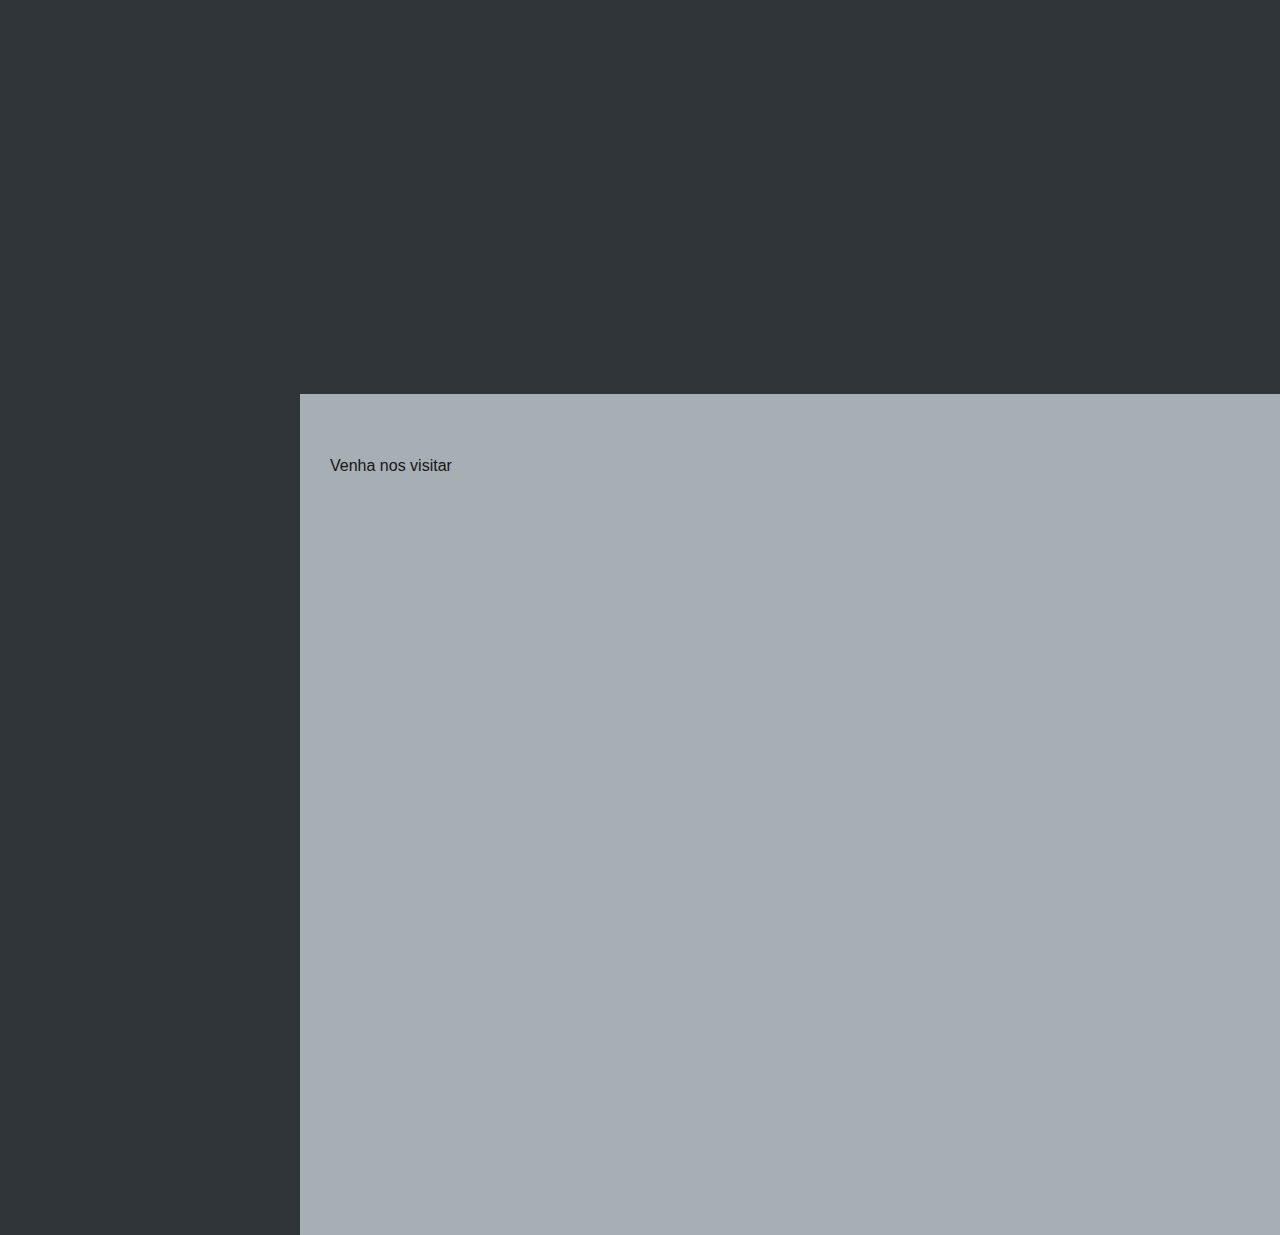
==== commit 0bf0500c: "feat:  update img" ====
--- a/index.html
+++ b/index.html
@@ -98,7 +98,7 @@
       <h1>Hop Haven Co.</h1>
       <p>
         Onde o lúpulo encontra
-        <span class="typed" data-typed-items="seu santuári "> </span>
+        <span class="typed" data-typed-items="seu santuário "> </span>
       </p>
     </div>
   </section>
